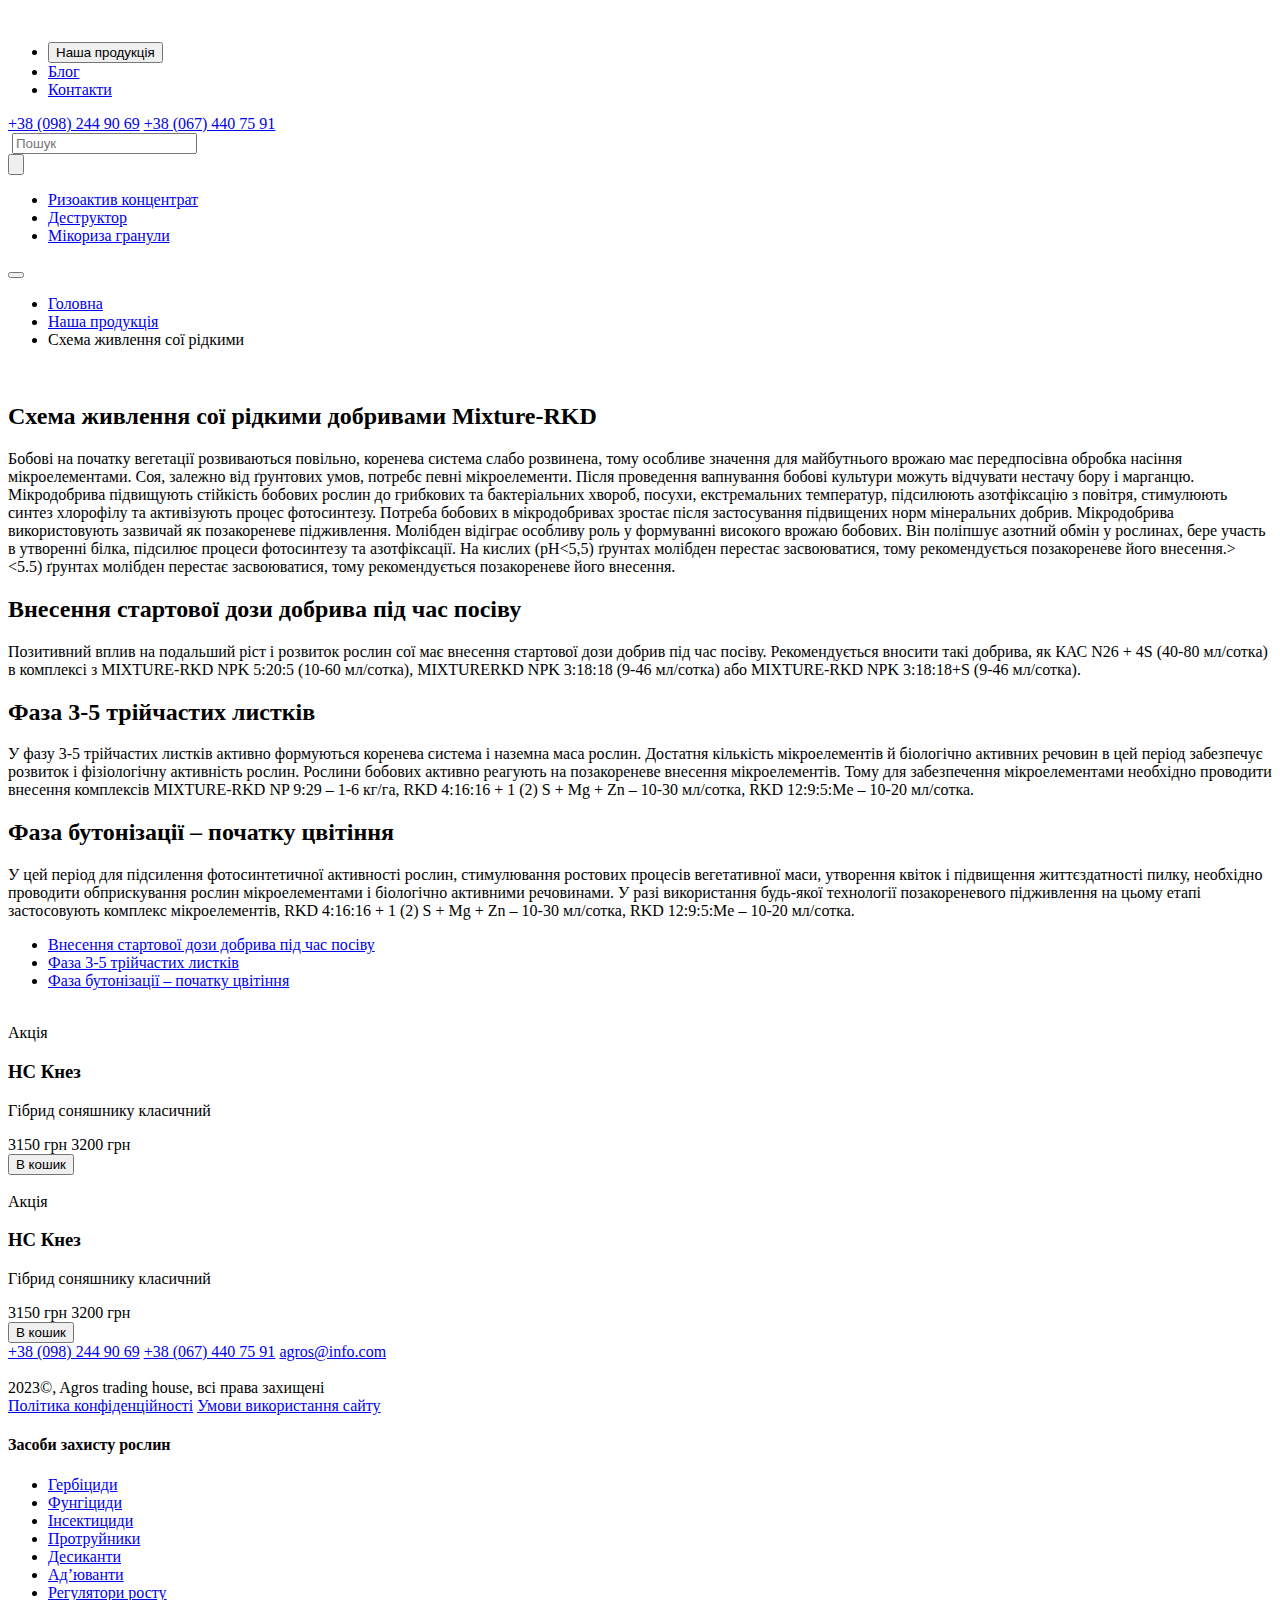
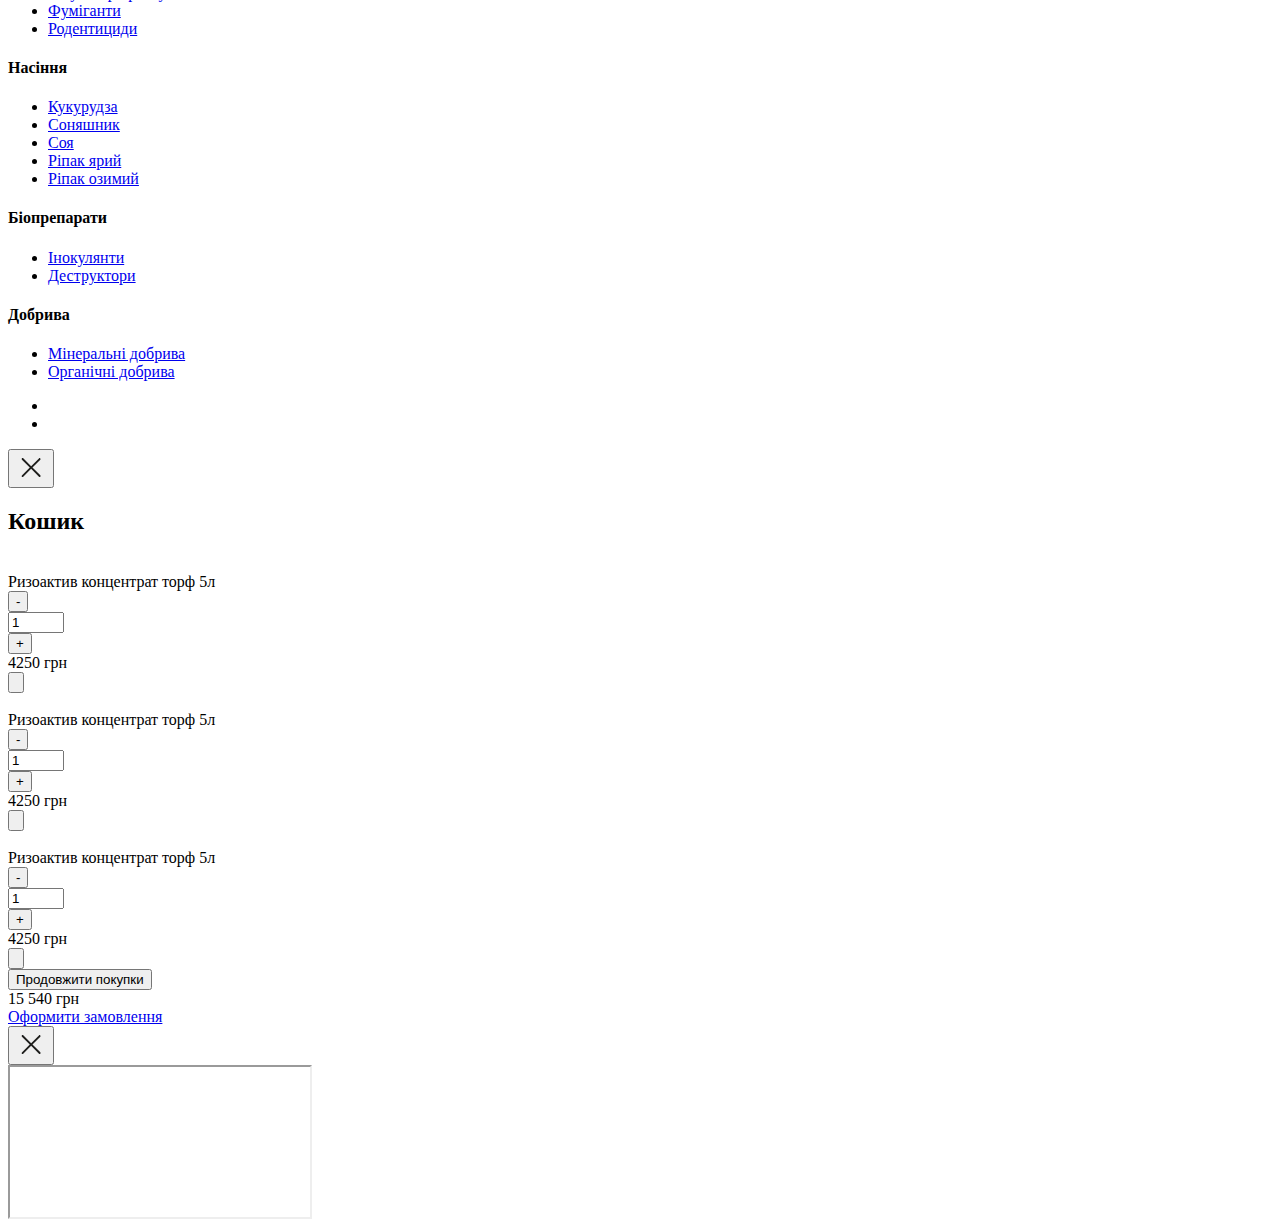
==== article.html @ 11945808 "Add files via upload" ====
<!DOCTYPE html>
<html lang="en">

<head>
	<title>HomePage</title>
	<meta charset="UTF-8">
	<meta name="format-detection" content="telephone=no">
	<!-- <style>body{opacity: 0;}</style> -->
	<link rel="stylesheet" href="css/style.min.css?_v=20231223222101">
	<link rel="shortcut icon" href="favicon.ico">
	<!-- <meta name="robots" content="noindex, nofollow"> -->
	<meta name="viewport" content="width=device-width, initial-scale=1.0">

	<link rel="preconnect" href="https://fonts.googleapis.com">
	<link rel="preconnect" href="https://fonts.gstatic.com" crossorigin>
	<link href="https://fonts.googleapis.com/css2?family=Inter:wght@400;600&display=swap&_v=20231223222101" rel="stylesheet">
</head>

<body>
	<div class="wrapper">
		<header class="header">
			<div class="header__container">
				<div class="header__row">
					<a href="/" class="header__logo">
						<img src="img/icons/logo.svg" alt="">
					</a>
					<div class="header__mobile">
						<nav class="header__nav nav">
							<ul class="nav__list">
								<li>
									<div class="nav__link dropdown">
										<button class="dropdown__title">Наша продукція</button>
									</div>
								</li>
								<li>
									<a href="#" class="nav__link">Блог</a>
								</li>
								<li>
									<a href="#" class="nav__link">Контакти</a>
								</li>
							</ul>
						</nav>
						<div class="header__actions">
							<div class="header__numbers">
								<a href="tel:+380982449069">+38 (098) 244 90 69</a>
								<a href="tel:+380674407591">+38 (067) 440 75 91</a>
							</div>
							<div class="header__search">
								<div class="header__search-top">
									<div class="header__search-wrapper search">
										<label for="header__search">
											<img class="search__icon" src="img/icons/search.svg" alt="">
										</label>
										<input id="header__search" type="text" class="search__input" placeholder="Пошук">
									</div>
									<button data-popup="#cart" class="header__cart">
										<img src="img/icons/cart.svg" alt="">
									</button>
								</div>
								<div class="header__search-bottom">
									<ul class="search__hints">
										<li><a href="#">Ризоактив концентрат</a></li>
										<li><a href="#">Деструктор</a></li>
										<li><a href="#">Мікориза гранули</a></li>
									</ul>
								</div>
							</div>
						</div>
					</div>
					<button class="icon-menu">
						<span></span>
					</button>
				</div>
			</div>
		</header>
		<main class="page">
			<article class="article">
				<div class="article__container">
					<nav aria-label="Breadcrumb" class="breadcrumb">
						<ul>
							<li><a href="#">Головна</a></li>
							<li><a href="#">Наша продукція</a></li>
							<li><span aria-current="page">Схема живлення сої рідкими</span></li>
						</ul>
					</nav>

					<div class="article__img">
						<picture><source srcset="img/photos/article.webp" type="image/webp"><img src="img/photos/article.png" alt=""></picture>
					</div>
					<div class="article__row">
						<div class="article__content">
							<h2>Схема живлення сої рідкими добривами Mixture-RKD</h2>
							<p>Бобові на початку вегетації розвиваються повільно, коренева система слабо розвинена, тому особливе значення для майбутнього врожаю має передпосівна обробка насіння мікроелементами. Соя, залежно від ґрунтових умов, потребє певні мікроелементи. Після проведення вапнування бобові культури можуть відчувати нестачу бору і марганцю. Мікродобрива підвищують стійкість бобових рослин до грибкових та бактеріальних хвороб, посухи, екстремальних температур, підсилюють азотфіксацію з повітря, стимулюють синтез хлорофілу та активізують процес фотосинтезу. Потреба бобових в мікродобривах зростає після застосування підвищених норм мінеральних добрив. Мікродобрива використовують зазвичай як позакореневе підживлення. Молібден відіграє особливу роль у формуванні високого врожаю бобових. Він поліпшує азотний обмін у рослинах, бере участь в утворенні білка, підсилює процеси фотосинтезу та азотфіксації. На кислих (рН<5,5) ґрунтах молібден перестає засвоюватися, тому рекомендується позакореневе його внесення.>
									<5.5) ґрунтах молібден перестає засвоюватися, тому рекомендується позакореневе його внесення.</p>
										<h2>Внесення стартової дози добрива під час посіву</h2>
										<p>Позитивний вплив на подальший ріст і розвиток рослин сої має внесення стартової дози добрив під час посіву. Рекомендується вносити такі добрива, як КАС N26 + 4S (40-80 мл/сотка) в комплексі з MIXTURE-RKD NPK 5:20:5 (10-60 мл/сотка), MIXTURERKD NPK 3:18:18 (9-46 мл/сотка) або MIXTURE-RKD NPK 3:18:18+S (9-46 мл/сотка).</p>
										<h2>Фаза 3-5 трійчастих листків</h2>
										<p>У фазу 3-5 трійчастих листків активно формуються коренева система і наземна маса рослин. Достатня кількість мікроелементів й біологічно активних речовин в цей період забезпечує розвиток і фізіологічну активність рослин. Рослини бобових активно реагують на позакореневе внесення мікроелементів. Тому для забезпечення мікроелементами необхідно проводити внесення комплексів MIXTURE-RKD NP 9:29 – 1-6 кг/га, RKD 4:16:16 + 1 (2) S + Mg + Zn – 10-30 мл/сотка, RKD 12:9:5:Мe – 10-20 мл/сотка.</p>
										<h2>Фаза бутонізації – початку цвітіння</h2>
										<p>У цей період для підсилення фотосинтетичної активності рослин, стимулювання ростових процесів вегетативної маси, утворення квіток і підвищення життєздатності пилку, необхідно проводити обприскування рослин мікроелементами і біологічно активними речовинами. У разі використання будь-якої технології позакореневого підживлення на цьому етапі застосовують комплекс мікроелементів, RKD 4:16:16 + 1 (2) S + Mg + Zn – 10-30 мл/сотка, RKD 12:9:5:Мe – 10-20 мл/сотка.</p>
										<ul>
											<li>
												<a href="#">Внесення стартової дози добрива під час посіву</a>
											</li>
											<li>
												<a href="#">Фаза 3-5 трійчастих листків</a>
											</li>
											<li>
												<a href="#">Фаза бутонізації – початку цвітіння</a>
											</li>
										</ul>
						</div>
						<div class="article__products">
							<div class="product__item">
								<div class="product__item-top">
									<div class="product__item-img">
										<picture><source srcset="img/products/product5.webp" type="image/webp"><img src="img/products/product5.png" alt=""></picture>
									</div>
									<div class="product__item-tags">
										<div class="product__item-tag sale">Акція</div>
									</div>
								</div>
								<div class="product__item-info">
									<h3 class="product__item-name">НС Кнез</h3>
									<div class="product__item-subtitle">
										<p>Гібрид соняшнику класичний</p>
									</div>
								</div>
								<div class="product__item-bottom">
									<div class="product__item-price">
										<span class="old">3150 грн</span>
										<span class="current">3200 грн</span>
									</div>
									<div class="product__item-btn">
										<button class="button green">В кошик</button>
									</div>
								</div>
							</div>
							<div class="product__item">
								<div class="product__item-top">
									<div class="product__item-img">
										<picture><source srcset="img/products/product5.webp" type="image/webp"><img src="img/products/product5.png" alt=""></picture>
									</div>
									<div class="product__item-tags">
										<div class="product__item-tag sale">Акція</div>
									</div>
								</div>
								<div class="product__item-info">
									<h3 class="product__item-name">НС Кнез</h3>
									<div class="product__item-subtitle">
										<p>Гібрид соняшнику класичний</p>
									</div>
								</div>
								<div class="product__item-bottom">
									<div class="product__item-price">
										<span class="old">3150 грн</span>
										<span class="current">3200 грн</span>
									</div>
									<div class="product__item-btn">
										<button class="button green">В кошик</button>
									</div>
								</div>
							</div>
						</div>
					</div>
				</div>
			</article>
		</main>
		<footer class="footer">
			<div class="footer__container">
				<div class="footer__inner">
					<div class="footer__top">
						<a href="tel:+380982449069">+38 (098) 244 90 69</a>
						<a href="tel:+380674407591">+38 (067) 440 75 91</a>
						<a href="mailto:agros@info.com">agros@info.com</a>
					</div>
					<div class="footer__bottom">
						<div class="footer__info">
							<img class="footer__logo" src="img/icons/logo-white.svg" alt="">
							<div class="subtitle footer__copy">2023©, Agros trading house, всі права захищені</div>
							<div class="footer__info-list">
								<a href="#" class="footer__info-link underline-link">Політика конфіденційності</a>
								<a href="#" class="footer__info-link underline-link">Умови використання сайту</a>
							</div>
						</div>
						<div class="footer__links">
							<h4 class="footer__links-title">Засоби захисту рослин</h4>
							<ul class="footer__links-list">
								<li class="footer__links-link">
									<a href="#">Гербіциди</a>
								</li>
								<li class="footer__links-link">
									<a href="#">Фунгіциди</a>
								</li>
								<li class="footer__links-link">
									<a href="#">Інсектициди</a>
								</li>
								<li class="footer__links-link">
									<a href="#">Протруйники</a>
								</li>
								<li class="footer__links-link">
									<a href="#">Десиканти</a>
								</li>
								<li class="footer__links-link">
									<a href="#">Адʼюванти</a>
								</li>
								<li class="footer__links-link">
									<a href="#">Регулятори росту</a>
								</li>
								<li class="footer__links-link">
									<a href="#">Фуміганти</a>
								</li>
								<li class="footer__links-link">
									<a href="#">Родентициди</a>
								</li>
							</ul>
						</div>
						<div class="footer__links">
							<h4 class="footer__links-title">Насіння</h4>
							<ul class="footer__links-list">
								<li class="footer__links-link">
									<a href="#">Кукурудза</a>
								</li>
								<li class="footer__links-link">
									<a href="#">Соняшник</a>
								</li>
								<li class="footer__links-link">
									<a href="#">Соя</a>
								</li>
								<li class="footer__links-link">
									<a href="#">Ріпак ярий</a>
								</li>
								<li class="footer__links-link">
									<a href="#">Ріпак озимий</a>
								</li>
							</ul>
						</div>
						<div class="footer__links">
							<h4 class="footer__links-title">Біопрепарати</h4>
							<ul class="footer__links-list">
								<li class="footer__links-link">
									<a href="#">Інокулянти</a>
								</li>
								<li class="footer__links-link">
									<a href="#">Деструктори</a>
								</li>
							</ul>
						</div>
						<div class="footer__links">
							<h4 class="footer__links-title">Добрива</h4>
							<ul class="footer__links-list">
								<li class="footer__links-link">
									<a href="#">Мінеральні добрива</a>
								</li>
								<li class="footer__links-link">
									<a href="#">Органічні добрива</a>
								</li>
							</ul>
						</div>
						<div class="footer__links">
							<ul class="footer__links-list">
								<li class="footer__links-link">
									<a href="footer__links-title"></a>
								</li>
								<li class="footer__links-link">
									<a href="footer__links-title"></a>
								</li>
							</ul>
						</div>
					</div>
				</div>
			</div>
		</footer>
		<div id="cart" aria-hidden="true" class="popup popup__cart-wrapper">
			<div class="popup__wrapper">
				<div class="popup__content">
					<button data-close type="button" class="popup__close">
						<svg xmlns="http://www.w3.org/2000/svg" width="30" height="30" viewBox="0 0 30 30" fill="none">
							<path d="M16.4853 15.5135L24.294 7.73875C24.6684 7.36776 24.6684 6.76714 24.294 6.3971C23.9206 6.0261 23.314 6.0261 22.9406 6.3971L15.1386 14.1652L7.26446 6.28134C6.89104 5.90655 6.28446 5.90655 5.91104 6.28134C5.53762 6.65708 5.53762 7.26528 5.91104 7.64007L13.7794 15.5183L5.88261 23.3803C5.50918 23.7513 5.50918 24.352 5.88261 24.722C6.25603 25.093 6.8626 25.093 7.23603 24.722L15.1262 16.8666L22.9691 24.7192C23.3425 25.0939 23.949 25.0939 24.3225 24.7192C24.6959 24.3434 24.6959 23.7352 24.3225 23.3604L16.4853 15.5135Z" fill="#1D1D1B" />
						</svg>
					</button>

					<div class="popup__cart">
						<h2>Кошик</h2>

						<div class="popup__cart-items">
							<div class="product_mini-item">
								<div class="product_mini-img">
									<picture><source srcset="img/products/product_cart.webp" type="image/webp"><img src="img/products/product_cart.png" alt=""></picture>
								</div>
								<div class="product_mini-name">Ризоактив концентрат торф 5л</div>
								<div class="product_mini-quantity">
									<div class="quantity" data-quantity>
										<button class="quantity-button" data-quantity-minus>-</button>
										<div class="quantity-button">
											<input data-quantity-value type="number" value="1" min="1" max="10">
										</div>
										<button class="quantity-button" data-quantity-plus>+</button>
									</div>
								</div>
								<div class="product_mini-price price">4250 грн</div>
								<button class="product_mini-delete">
									<img src="img/icons/trash.svg" alt="">
								</button>
							</div>
							<div class="product_mini-item">
								<div class="product_mini-img">
									<picture><source srcset="img/products/product_cart.webp" type="image/webp"><img src="img/products/product_cart.png" alt=""></picture>
								</div>
								<div class="product_mini-name">Ризоактив концентрат торф 5л</div>
								<div class="product_mini-quantity">
									<div class="quantity" data-quantity>
										<button class="quantity-button" data-quantity-minus>-</button>
										<div class="quantity-button">
											<input data-quantity-value type="number" value="1" min="1" max="10">
										</div>
										<button class="quantity-button" data-quantity-plus>+</button>
									</div>
								</div>
								<div class="product_mini-price price">4250 грн</div>
								<button class="product_mini-delete">
									<img src="img/icons/trash.svg" alt="">
								</button>
							</div>
							<div class="product_mini-item">
								<div class="product_mini-img">
									<picture><source srcset="img/products/product_cart.webp" type="image/webp"><img src="img/products/product_cart.png" alt=""></picture>
								</div>
								<div class="product_mini-name">Ризоактив концентрат торф 5л</div>
								<div class="product_mini-quantity">
									<div class="quantity" data-quantity>
										<button class="quantity-button" data-quantity-minus>-</button>
										<div class="quantity-button">
											<input data-quantity-value type="number" value="1" min="1" max="10">
										</div>
										<button class="quantity-button" data-quantity-plus>+</button>
									</div>
								</div>
								<div class="product_mini-price price">4250 грн</div>
								<button class="product_mini-delete">
									<img src="img/icons/trash.svg" alt="">
								</button>
							</div>
						</div>

						<div class="popup__cart-bottom">
							<button data-close class="popup__cart-continue button grey">Продовжити покупки</button>

							<div class="popup__cart-buy">
								<div class="popup__cart-price price">15 540 грн</div>
								<a href="#" class="button-filled green">Оформити замовлення</a>
							</div>
						</div>
					</div>
				</div>
			</div>
		</div>
		<div id="address" aria-hidden="true" class="popup popup__address-wrapper">
			<div class="popup__wrapper">
				<div class="popup__content">
					<button data-close type="button" class="popup__close">
						<svg xmlns="http://www.w3.org/2000/svg" width="30" height="30" viewBox="0 0 30 30" fill="none">
							<path d="M16.4853 15.5135L24.294 7.73875C24.6684 7.36776 24.6684 6.76714 24.294 6.3971C23.9206 6.0261 23.314 6.0261 22.9406 6.3971L15.1386 14.1652L7.26446 6.28134C6.89104 5.90655 6.28446 5.90655 5.91104 6.28134C5.53762 6.65708 5.53762 7.26528 5.91104 7.64007L13.7794 15.5183L5.88261 23.3803C5.50918 23.7513 5.50918 24.352 5.88261 24.722C6.25603 25.093 6.8626 25.093 7.23603 24.722L15.1262 16.8666L22.9691 24.7192C23.3425 25.0939 23.949 25.0939 24.3225 24.7192C24.6959 24.3434 24.6959 23.7352 24.3225 23.3604L16.4853 15.5135Z" fill="#1D1D1B" />
						</svg>
					</button>

					<div class="popup__address">
						<iframe src="https://www.google.com/maps/embed?pb=!1m18!1m12!1m3!1d534.0086481232969!2d30.40001180104288!3d50.45623240581881!2m3!1f0!2f0!3f0!3m2!1i1024!2i768!4f13.1!3m3!1m2!1s0x40d4cc5dbf71e54f%3A0xd4157694fd90a006!2z0YPQuy4g0KHRgtGA0YvQudGB0LrQsNGPLCA1LCDQmtC40LXQsiwg0KPQutGA0LDQuNC90LAsIDAyMDAw!5e0!3m2!1sru!2suk!4v1703005986501!5m2!1sru!2suk" allowfullscreen="" loading="lazy" referrerpolicy="no-referrer-when-downgrade"></iframe>
					</div>
				</div>
			</div>
		</div>
	</div>
	<script src="js/app.min.js?_v=20231223222101"></script>
</body>

</html>
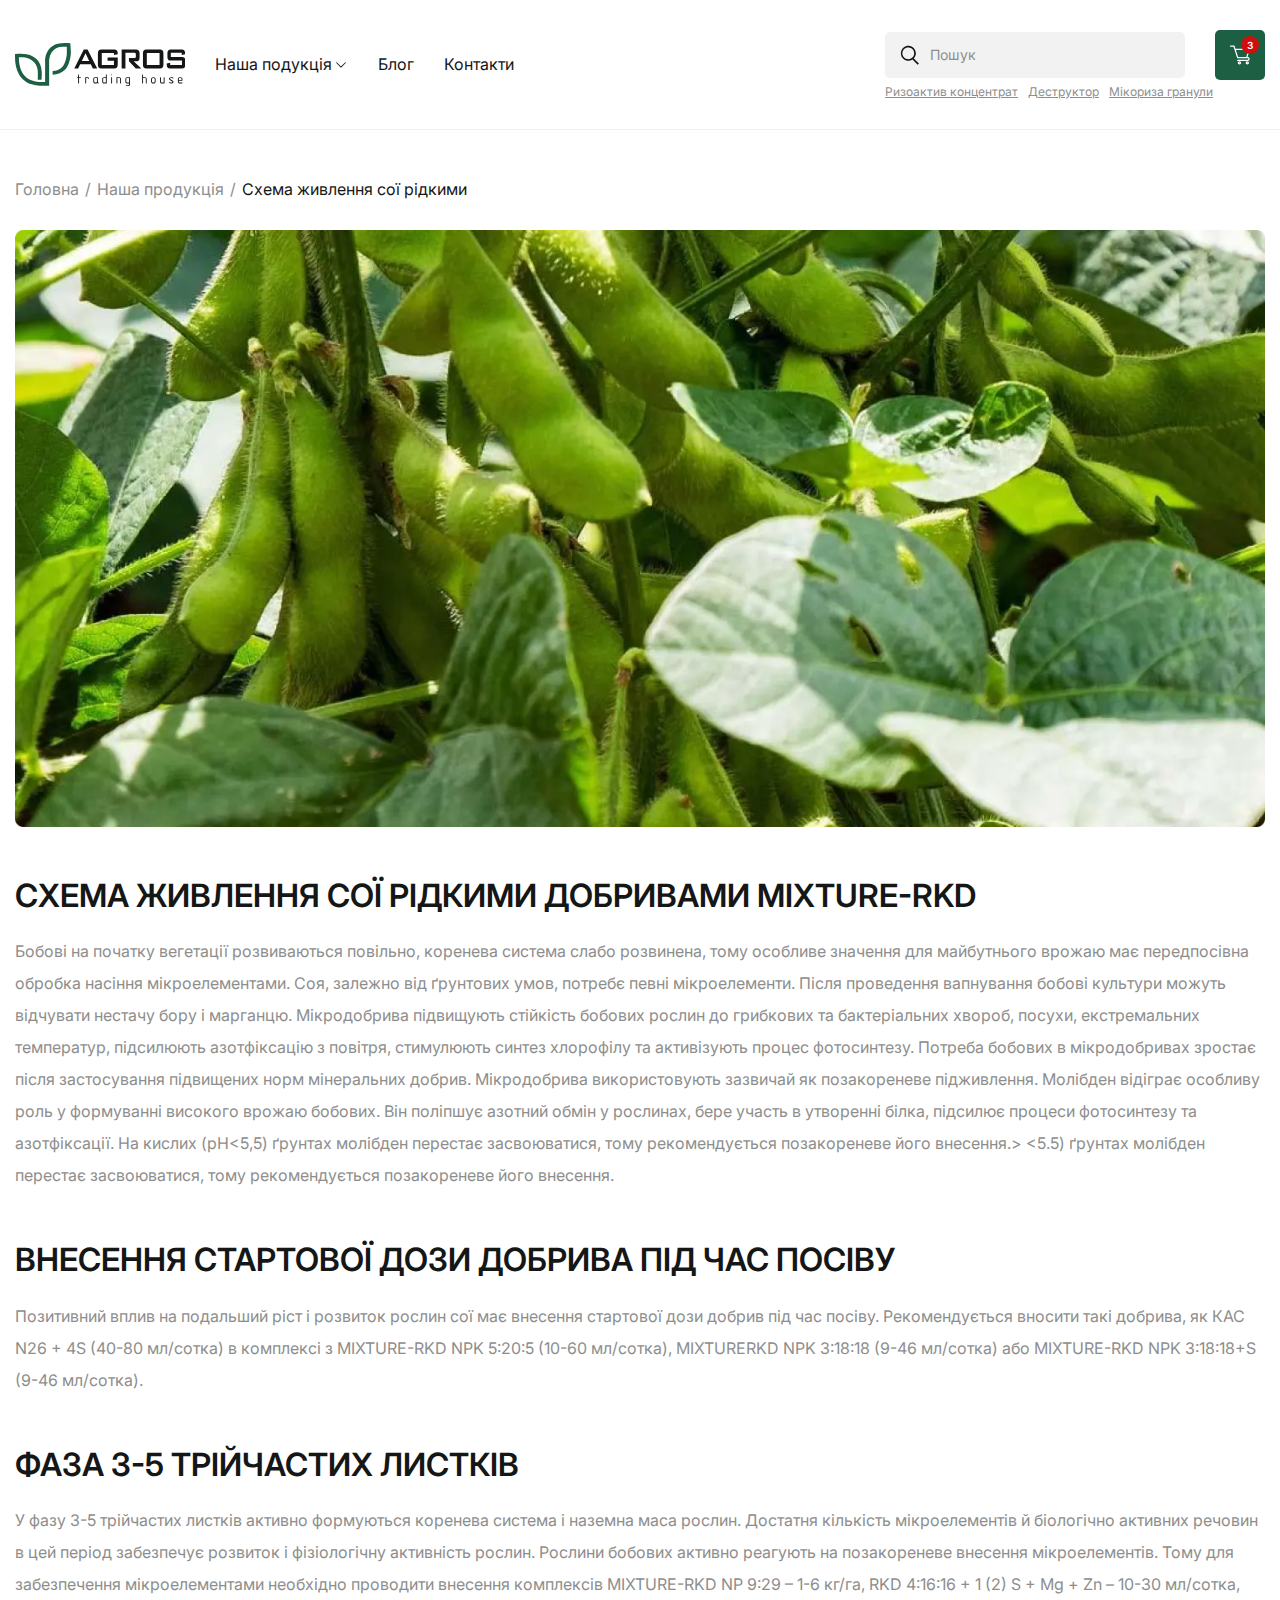
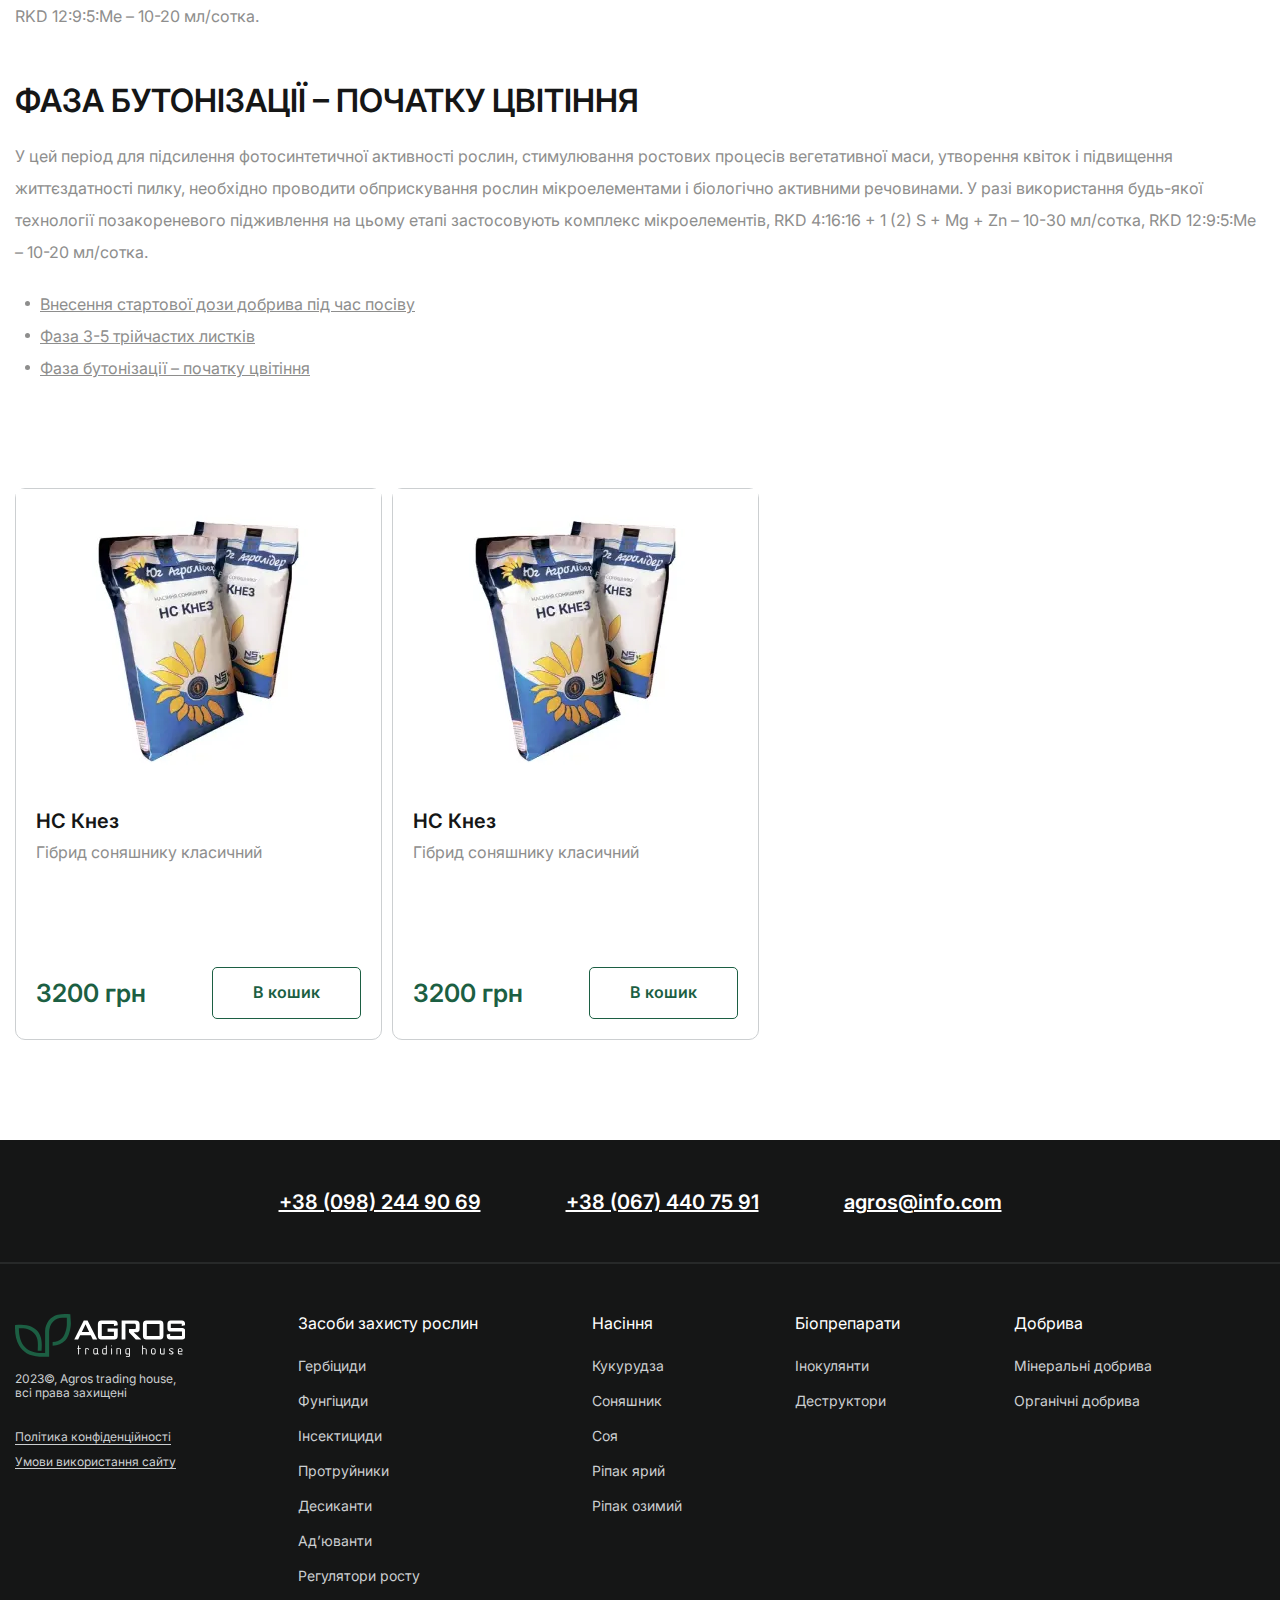
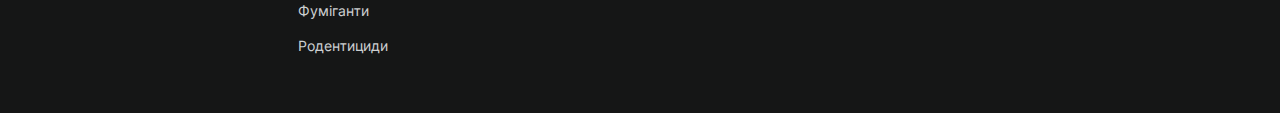
==== commit 45464138: "2" ====
--- a/article.html
+++ b/article.html
@@ -6,14 +6,14 @@
 	<meta charset="UTF-8">
 	<meta name="format-detection" content="telephone=no">
 	<!-- <style>body{opacity: 0;}</style> -->
-	<link rel="stylesheet" href="css/style.min.css?_v=20231223222101">
+	<link rel="stylesheet" href="css/style.min.css?_v=20231226232400">
 	<link rel="shortcut icon" href="favicon.ico">
 	<!-- <meta name="robots" content="noindex, nofollow"> -->
 	<meta name="viewport" content="width=device-width, initial-scale=1.0">
 
 	<link rel="preconnect" href="https://fonts.googleapis.com">
 	<link rel="preconnect" href="https://fonts.gstatic.com" crossorigin>
-	<link href="https://fonts.googleapis.com/css2?family=Inter:wght@400;600&display=swap&_v=20231223222101" rel="stylesheet">
+	<link href="https://fonts.googleapis.com/css2?family=Inter:wght@400;600&display=swap&_v=20231226232400" rel="stylesheet">
 </head>
 
 <body>
@@ -29,7 +29,273 @@
 							<ul class="nav__list">
 								<li>
 									<div class="nav__link dropdown">
-										<button class="dropdown__title">Наша продукція</button>
+										<button class="dropdown__title">Наша подукція</button>
+										<div class="dropdown__content-wrapper">
+											<div class="dropdown__content">
+												<div class="nav__catalog-columns">
+													<div class="nav__catalog-column">
+														<div class="nav__catalog-wrapper">
+															<div class="nav__catalog-title">
+																<svg xmlns="http://www.w3.org/2000/svg" width="22" height="22" viewBox="0 0 22 22" fill="none">
+																	<path d="M18.2188 3.86719H17.4453V2.66406H17.5312C17.5996 2.66406 17.6652 2.6369 17.7136 2.58855C17.7619 2.5402 17.7891 2.47463 17.7891 2.40625V1.03125C17.7889 0.780593 17.6892 0.540255 17.512 0.363014C17.3347 0.185773 17.0944 0.0861196 16.8438 0.0859375H14.0938C13.8431 0.0861196 13.6028 0.185773 13.4255 0.363014C13.2483 0.540255 13.1486 0.780593 13.1484 1.03125V2.40625C13.1484 2.47463 13.1756 2.5402 13.2239 2.58855C13.2723 2.6369 13.3379 2.66406 13.4062 2.66406H13.4922V3.86719H11.7968L10.7779 1.82978C10.6717 1.61503 10.5073 1.4344 10.3035 1.30843C10.0997 1.18246 9.8646 1.1162 9.625 1.11719H3.78125C3.43951 1.11764 3.1119 1.2536 2.87025 1.49525C2.6286 1.73689 2.49264 2.06451 2.49219 2.40625V20.625C2.49264 20.9667 2.6286 21.2944 2.87025 21.536C3.1119 21.7777 3.43951 21.9136 3.78125 21.9141H18.2188C18.5605 21.9136 18.8881 21.7777 19.1298 21.536C19.3714 21.2944 19.5074 20.9667 19.5078 20.625V5.15625C19.5074 4.81451 19.3714 4.4869 19.1298 4.24525C18.8881 4.0036 18.5605 3.86764 18.2188 3.86719ZM16.4141 0.601562H16.8438C16.9577 0.601744 17.0668 0.647073 17.1474 0.727616C17.2279 0.808159 17.2733 0.917346 17.2734 1.03125V2.14844H16.4141V0.601562ZM15.0391 0.601562H15.8984V2.14844H15.0391V0.601562ZM13.6641 1.03125C13.6642 0.917346 13.7096 0.808159 13.7901 0.727616C13.8707 0.647073 13.9798 0.601744 14.0938 0.601562H14.5234V2.14844H13.6641V1.03125ZM18.9922 20.625C18.9919 20.83 18.9103 21.0266 18.7654 21.1716C18.6204 21.3166 18.4238 21.3982 18.2188 21.3984H3.78125C3.57621 21.3982 3.37964 21.3166 3.23465 21.1716C3.08966 21.0266 3.00809 20.83 3.00781 20.625V2.40625C3.00809 2.20121 3.08966 2.00464 3.23465 1.85965C3.37964 1.71466 3.57621 1.63309 3.78125 1.63281H9.625C9.76867 1.63238 9.9096 1.67217 10.0318 1.74769C10.1541 1.8232 10.2527 1.93142 10.3166 2.06009L11.4067 4.24016C11.428 4.28301 11.4608 4.31907 11.5015 4.34428C11.5422 4.36948 11.5891 4.38283 11.637 4.38281H13.75C13.8184 4.38281 13.884 4.35565 13.9323 4.3073C13.9806 4.25895 14.0078 4.19338 14.0078 4.125V2.66406H16.9297V4.125C16.9297 4.19338 16.9569 4.25895 17.0052 4.3073C17.0535 4.35565 17.1191 4.38281 17.1875 4.38281H18.2188C18.4238 4.38309 18.6204 4.46466 18.7654 4.60965C18.9103 4.75464 18.9919 4.95121 18.9922 5.15625V20.625Z" fill="#1C5F43" />
+																	<path d="M18.0566 6.3696C18.1022 6.32073 18.1269 6.25609 18.1258 6.1893C18.1246 6.12251 18.0975 6.05878 18.0503 6.01155C18.0031 5.96431 17.9393 5.93725 17.8725 5.93608C17.8058 5.9349 17.7411 5.95969 17.6922 6.00523L16.7363 6.96085H5.26258L4.30662 6.00523C4.25774 5.95969 4.1931 5.9349 4.12631 5.93608C4.05952 5.93725 3.99579 5.96431 3.94856 6.01155C3.90132 6.05878 3.87427 6.12251 3.87309 6.1893C3.87191 6.25609 3.8967 6.32073 3.94224 6.3696L4.89787 7.32557V18.4555L3.94224 19.4115C3.8967 19.4604 3.87191 19.525 3.87309 19.5918C3.87427 19.6586 3.90132 19.7223 3.94856 19.7695C3.99579 19.8168 4.05952 19.8438 4.12631 19.845C4.1931 19.8462 4.25774 19.8214 4.30662 19.7759L5.26258 18.8202H16.7363L17.6922 19.7759C17.7411 19.8214 17.8058 19.8462 17.8725 19.845C17.9393 19.8438 18.0031 19.8168 18.0503 19.7695C18.0975 19.7223 18.1246 19.6586 18.1258 19.5918C18.1269 19.525 18.1022 19.4604 18.0566 19.4115L17.101 18.4555V7.32557L18.0566 6.3696ZM16.5854 18.3046H5.41349V7.47648H16.5854V18.3046Z" fill="#1C5F43" />
+																	<path d="M15.4688 15.2109H6.53125C6.38886 15.2109 6.27344 15.3264 6.27344 15.4688C6.27344 15.6111 6.38886 15.7266 6.53125 15.7266H15.4688C15.6111 15.7266 15.7266 15.6111 15.7266 15.4688C15.7266 15.3264 15.6111 15.2109 15.4688 15.2109Z" fill="#1C5F43" />
+																	<path d="M15.4688 16.5859H6.53125C6.38886 16.5859 6.27344 16.7014 6.27344 16.8438C6.27344 16.9861 6.38886 17.1016 6.53125 17.1016H15.4688C15.6111 17.1016 15.7266 16.9861 15.7266 16.8438C15.7266 16.7014 15.6111 16.5859 15.4688 16.5859Z" fill="#1C5F43" />
+																	<path d="M10.715 4.00984L9.85566 2.29109C9.83429 2.24821 9.80138 2.21214 9.76063 2.18693C9.71988 2.16173 9.67291 2.1484 9.625 2.14844H3.78125C3.71287 2.14844 3.6473 2.1756 3.59895 2.22395C3.5506 2.2723 3.52344 2.33787 3.52344 2.40625V4.125C3.52344 4.19338 3.5506 4.25895 3.59895 4.3073C3.6473 4.35565 3.71287 4.38281 3.78125 4.38281H10.4844C10.5283 4.38281 10.5715 4.37158 10.6099 4.3502C10.6483 4.32881 10.6805 4.29797 10.7036 4.2606C10.7267 4.22324 10.7399 4.18059 10.7419 4.1367C10.7439 4.09282 10.7347 4.04915 10.715 4.00984ZM4.03906 3.86719V2.66406H9.4655L10.0671 3.86719H4.03906Z" fill="#1C5F43" />
+																	<path d="M6.07212 9.43565C6.34567 9.56366 6.58671 9.7519 6.77721 9.98627C6.9677 10.2206 7.10271 10.4951 7.17212 10.789C7.27522 11.1626 7.46481 11.5067 7.72556 11.7934C7.93051 11.9946 8.17391 12.1525 8.44121 12.2576C8.70852 12.3626 8.99426 12.4128 9.28137 12.405C9.60483 12.4028 9.92614 12.3522 10.2346 12.2547C10.5629 12.6412 10.7427 13.132 10.7416 13.639V14.0938C10.7416 14.1622 10.7688 14.2278 10.8171 14.2761C10.8655 14.3245 10.9311 14.3516 10.9994 14.3516C11.0678 14.3516 11.1334 14.3245 11.1817 14.2761C11.2301 14.2278 11.2572 14.1622 11.2572 14.0938V13.639C11.2562 13.132 11.436 12.6412 11.7643 12.2547C12.0732 12.3523 12.395 12.4029 12.7189 12.405C13.0063 12.4131 13.2925 12.3631 13.5602 12.258C13.8278 12.1529 14.0716 11.9949 14.2767 11.7934C14.5375 11.5067 14.7271 11.1626 14.8302 10.789C14.8996 10.4951 15.0346 10.2206 15.2251 9.98627C15.4156 9.7519 15.6566 9.56366 15.9302 9.43565C15.971 9.41556 16.0057 9.38506 16.0309 9.34722C16.0561 9.30938 16.0708 9.26556 16.0736 9.22019C16.0764 9.17482 16.0672 9.12952 16.0468 9.08888C16.0264 9.04824 15.9957 9.0137 15.9577 8.98877C15.1836 8.47315 13.4005 7.81521 12.195 9.02108C11.2978 9.91793 11.3782 11.4476 11.4212 11.877C11.2524 12.0638 11.1106 12.2735 11.0001 12.4998C10.8901 12.2742 10.7491 12.0652 10.5811 11.8787C10.6241 11.4493 10.7045 9.9193 9.80731 9.0228C8.60212 7.81693 6.81875 8.4728 6.04462 8.99049C6.00703 9.01552 5.97667 9.04998 5.95659 9.09044C5.9365 9.13089 5.92739 9.17591 5.93018 9.22099C5.93296 9.26607 5.94754 9.30962 5.97245 9.34729C5.99736 9.38497 6.03173 9.41543 6.07212 9.43565ZM12.5573 9.38718C13.4511 8.49343 14.6855 8.9128 15.2973 9.21152C14.8276 9.55677 14.4908 10.053 14.3434 10.6171C14.264 10.9174 14.1163 11.1953 13.9117 11.4291C13.6786 11.634 13.3982 11.7778 13.0957 11.8475C12.7932 11.9172 12.4782 11.9107 12.1788 11.8285L13.5882 10.4191C13.6135 10.3955 13.6339 10.367 13.648 10.3354C13.662 10.3038 13.6696 10.2697 13.6702 10.235C13.6708 10.2004 13.6645 10.166 13.6515 10.1339C13.6385 10.1018 13.6192 10.0727 13.5948 10.0482C13.5703 10.0237 13.5411 10.0044 13.509 9.99145C13.4769 9.97848 13.4425 9.97211 13.4079 9.97272C13.3733 9.97333 13.3392 9.98091 13.3075 9.995C13.2759 10.0091 13.2474 10.0294 13.2238 10.0547L11.9135 11.3644C11.9155 10.7983 12.0162 9.92824 12.5573 9.38718ZM9.44294 9.38718C9.98194 9.92618 10.083 10.7966 10.0861 11.3637L8.77606 10.0541C8.75246 10.0287 8.724 10.0084 8.69237 9.99431C8.66075 9.98022 8.62661 9.97265 8.59199 9.97204C8.55737 9.97143 8.52299 9.97779 8.49089 9.99076C8.45879 10.0037 8.42962 10.023 8.40514 10.0475C8.38066 10.072 8.36136 10.1012 8.34839 10.1333C8.33543 10.1654 8.32906 10.1997 8.32967 10.2344C8.33028 10.269 8.33786 10.3031 8.35195 10.3347C8.36604 10.3664 8.38636 10.3948 8.41169 10.4184L9.82278 11.8278C9.52322 11.9106 9.20773 11.9174 8.9049 11.8474C8.60207 11.7775 8.32148 11.6331 8.08856 11.4273C7.88397 11.1936 7.7362 10.9157 7.65681 10.6154C7.50945 10.0528 7.17375 9.55769 6.70566 9.21255C7.31994 8.91933 8.5595 8.50374 9.44294 9.38718Z" fill="#1C5F43" />
+																</svg>
+																Засоби захисту рослин
+															</div>
+															<ul class="nav__catalog">
+																<li class="nav__catalog-link">Гербіциди</li>
+																<li class="nav__catalog-link">Фунгіциди</li>
+																<li class="nav__catalog-link">Інсектициди</li>
+																<li class="nav__catalog-link">Протруйники</li>
+																<li class="nav__catalog-link">Десиканти</li>
+																<li class="nav__catalog-link">Адʼюванти</li>
+																<li class="nav__catalog-link">Регулятори росту</li>
+																<li class="nav__catalog-link">Фуміганти</li>
+																<li class="nav__catalog-link">Родентициди</li>
+															</ul>
+														</div>
+													</div>
+													<div class="nav__catalog-column">
+														<div class="nav__catalog-wrapper">
+															<div class="nav__catalog-title">
+																<svg xmlns="http://www.w3.org/2000/svg" width="22" height="22" viewBox="0 0 22 22" fill="none">
+																	<g clip-path="url(#clip0_282_369)">
+																		<path d="M19.7992 6.77884C19.9708 6.64258 20.0958 6.45635 20.1568 6.24593C20.2179 6.03551 20.212 5.81132 20.14 5.60439C20.068 5.39746 19.9334 5.21803 19.7549 5.09095C19.5765 4.96387 19.3629 4.89543 19.1438 4.89509H19.0201C18.9742 4.61692 18.8588 4.35486 18.6845 4.13323C18.5103 3.91161 18.2828 3.73761 18.0233 3.62741C17.7638 3.51721 17.4807 3.47438 17.2002 3.5029C16.9197 3.53141 16.651 3.63034 16.419 3.79051C16.2729 3.61382 16.0922 3.46882 15.8881 3.3644C15.684 3.25997 15.4607 3.19832 15.2319 3.18322C15.1988 3.05765 15.141 2.93997 15.0618 2.83709C14.9825 2.73421 14.8835 2.64822 14.7706 2.58416C14.6576 2.5201 14.533 2.47928 14.404 2.46409C14.2751 2.4489 14.1444 2.45966 14.0196 2.49572C13.8866 2.30198 13.7141 2.13855 13.5135 2.01612C13.3128 1.89369 13.0886 1.81503 12.8555 1.7853C12.875 1.55679 12.8465 1.32674 12.7718 1.10988C12.6972 0.893035 12.578 0.694183 12.422 0.526088C12.266 0.357993 12.0766 0.224368 11.8659 0.133785C11.6552 0.0432032 11.4279 -0.00233514 11.1986 9.21734e-05C10.8709 -0.000502178 10.5502 0.0948909 10.2761 0.274492C10.0021 0.454093 9.78657 0.710036 9.6563 1.01072C9.42358 0.913665 9.1719 0.870553 8.92014 0.884614C8.66837 0.898674 8.42306 0.969543 8.20259 1.09191C7.98211 1.21427 7.7922 1.38495 7.64708 1.59116C7.50196 1.79737 7.4054 2.03375 7.36464 2.28259C7.00659 2.27951 6.65711 2.39202 6.3681 2.60341C6.0791 2.81479 5.866 3.11377 5.76047 3.45593C4.56193 3.37572 3.62922 4.04718 3.37256 4.88822H2.85464C2.63384 4.88672 2.41813 4.95444 2.23781 5.08186C2.05748 5.20928 1.92162 5.39 1.84929 5.59862C1.77697 5.80724 1.77183 6.03327 1.8346 6.24496C1.89736 6.45665 2.02488 6.64336 2.19922 6.77884C2.02765 6.9151 1.90269 7.10134 1.84164 7.31175C1.78059 7.52217 1.78647 7.74637 1.85847 7.9533C1.93046 8.16023 2.06502 8.33965 2.24349 8.46673C2.42197 8.59381 2.63554 8.66226 2.85464 8.66259H3.01276C2.23163 11.6948 2.10275 14.8582 2.63464 17.9438L2.79506 18.8743C2.81233 18.9839 2.80022 19.0962 2.75997 19.1997C2.71971 19.3031 2.65274 19.3941 2.56589 19.4632C1.86235 20.0522 1.5186 21.0995 2.10756 21.6907C2.69651 22.282 3.73464 21.9428 4.32589 21.2461C4.39114 21.1646 4.47689 21.102 4.57434 21.0645C4.67179 21.0271 4.77744 21.0162 4.88047 21.033C8.93005 21.7457 13.073 21.7457 17.1226 21.033C17.2253 21.0161 17.3306 21.027 17.4277 21.0645C17.5248 21.1019 17.6101 21.1646 17.6748 21.2461C18.2409 21.9084 19.279 22.298 19.8955 21.6907C20.5119 21.0834 20.1384 20.0476 19.4371 19.4632C19.3503 19.3941 19.2833 19.3031 19.2431 19.1997C19.2028 19.0962 19.1907 18.9839 19.208 18.8743L19.3684 17.9438C19.9003 14.8582 19.7714 11.6948 18.9903 8.66259H19.1484C19.3671 8.66131 19.58 8.59219 19.7578 8.46476C19.9355 8.33732 20.0693 8.15787 20.1408 7.95115C20.2122 7.74443 20.2177 7.52064 20.1565 7.31066C20.0953 7.10068 19.9705 6.91486 19.7992 6.77884ZM5.55422 3.91426C5.90026 3.91426 5.95297 3.98988 6.06985 3.90051C6.09481 3.88284 6.11598 3.86036 6.13212 3.83438C6.14825 3.80841 6.15903 3.77946 6.16381 3.74926C6.21083 3.46763 6.35703 3.21211 6.576 3.02886C6.79497 2.84562 7.07226 2.74674 7.35776 2.75009C7.5411 2.75009 7.61901 2.80738 7.73131 2.71113C7.76018 2.68584 7.78223 2.6537 7.79544 2.61766C7.80866 2.58162 7.81261 2.54285 7.80693 2.50488C7.81716 2.29219 7.88313 2.08592 7.99822 1.90676C8.11332 1.7276 8.27349 1.58185 8.46268 1.48412C8.65187 1.38639 8.86343 1.34011 9.07615 1.34994C9.28887 1.35976 9.49526 1.42534 9.67464 1.54009C9.70576 1.55874 9.74087 1.56974 9.77707 1.57217C9.81327 1.5746 9.84954 1.5684 9.88287 1.55408C9.91621 1.53976 9.94567 1.51773 9.96884 1.4898C9.992 1.46187 10.0082 1.42884 10.0161 1.39343C10.0815 1.12997 10.2338 0.896232 10.4483 0.729921C10.6628 0.563611 10.9272 0.474427 11.1986 0.476759C11.5137 0.471855 11.8178 0.592175 12.0442 0.811302C12.2707 1.03043 12.4009 1.33046 12.4063 1.64551C12.4063 1.95259 12.2917 2.02134 12.4063 2.16343C12.4277 2.19189 12.4553 2.21499 12.4872 2.2309C12.519 2.24681 12.5541 2.25509 12.5896 2.25509H12.6423C12.8668 2.25352 13.0873 2.31442 13.2791 2.43098C13.4709 2.54753 13.6266 2.71515 13.7286 2.91509C13.7427 2.9431 13.7623 2.96792 13.7864 2.98802C13.8104 3.00812 13.8383 3.02308 13.8684 3.03197C14.038 3.08238 14.0494 2.94488 14.3038 2.94488C14.4361 2.9459 14.563 2.99751 14.6585 3.08913C14.7539 3.18076 14.8107 3.30544 14.8171 3.43759C14.818 3.47124 14.8262 3.50428 14.8413 3.53438C14.8563 3.56449 14.8778 3.5909 14.9042 3.61176C14.9334 3.63262 14.9666 3.64708 15.0018 3.65419C15.0369 3.6613 15.0732 3.6609 15.1082 3.65301C15.3241 3.65105 15.5367 3.7054 15.7252 3.81069C15.9137 3.91597 16.0715 4.06857 16.183 4.25343C16.2002 4.28334 16.224 4.30896 16.2526 4.32839C16.2811 4.34781 16.3137 4.36053 16.3478 4.3656C16.382 4.37067 16.4169 4.36795 16.4498 4.35766C16.4828 4.34736 16.513 4.32975 16.5382 4.30613C16.6924 4.15841 16.8828 4.05388 17.0903 4.00305C17.2977 3.95222 17.5149 3.95688 17.7199 4.01657C17.925 4.07625 18.1108 4.18886 18.2585 4.34307C18.4063 4.49728 18.5108 4.68766 18.5617 4.89509H3.85839C4.1036 4.32447 4.77047 3.91426 5.55422 3.91426ZM2.25651 7.60613C2.25651 7.4475 2.31953 7.29537 2.4317 7.1832C2.54387 7.07103 2.69601 7.00801 2.85464 7.00801C2.91542 7.00801 2.97371 6.98386 3.01668 6.94089C3.05966 6.89791 3.08381 6.83962 3.08381 6.77884C3.08381 6.71806 3.05966 6.65977 3.01668 6.6168C2.97371 6.57382 2.91542 6.54968 2.85464 6.54968C2.69601 6.54968 2.54387 6.48666 2.4317 6.37449C2.31953 6.26232 2.25651 6.11018 2.25651 5.95155C2.25651 5.79292 2.31953 5.64078 2.4317 5.52861C2.54387 5.41644 2.69601 5.35343 2.85464 5.35343H19.1438C19.3024 5.35343 19.4546 5.41644 19.5667 5.52861C19.6789 5.64078 19.7419 5.79292 19.7419 5.95155C19.7419 6.11018 19.6789 6.26232 19.5667 6.37449C19.4546 6.48666 19.3024 6.54968 19.1438 6.54968C19.1301 6.54968 19.3157 6.54968 17.4732 6.54968C17.4124 6.54968 17.3541 6.57382 17.3111 6.6168C17.2682 6.65977 17.244 6.71806 17.244 6.77884C17.244 6.83962 17.2682 6.89791 17.3111 6.94089C17.3541 6.98386 17.4124 7.00801 17.4732 7.00801H19.1415C19.3001 7.00801 19.4523 7.07103 19.5645 7.1832C19.6766 7.29537 19.7396 7.4475 19.7396 7.60613C19.7396 7.76477 19.6766 7.9169 19.5645 8.02907C19.4523 8.14124 19.3001 8.20426 19.1415 8.20426H2.85464C2.69601 8.20426 2.54387 8.14124 2.4317 8.02907C2.31953 7.9169 2.25651 7.76477 2.25651 7.60613ZM18.9123 17.8751L18.7496 18.7918C18.7194 18.9818 18.7399 19.1764 18.8091 19.3559C18.8783 19.5354 18.9938 19.6934 19.1438 19.8138C19.1828 19.8459 19.2194 19.8803 19.2561 19.917C19.7328 20.3936 19.8771 21.0628 19.5678 21.363C19.2584 21.6632 18.5984 21.5303 18.1217 21.0536C18.0873 21.0193 18.0553 20.9826 18.0232 20.9459C17.9069 20.8034 17.7547 20.6943 17.5824 20.6299C17.41 20.5654 17.2237 20.548 17.0423 20.5793C13.0443 21.2828 8.95413 21.2828 4.9561 20.5793C4.77478 20.548 4.58841 20.5654 4.41606 20.6299C4.24372 20.6943 4.09159 20.8034 3.97526 20.9459C3.58339 21.4043 2.8111 21.7457 2.43068 21.363C2.12131 21.0582 2.26568 20.3959 2.74922 19.9193C2.78589 19.8826 2.82256 19.8482 2.86151 19.8161C3.01064 19.6947 3.12501 19.536 3.19303 19.3561C3.26104 19.1762 3.28029 18.9815 3.24881 18.7918L3.0861 17.8751C2.55583 14.8113 2.69183 11.6691 3.48485 8.66259H18.5136C19.3066 11.6691 19.4426 14.8113 18.9123 17.8751Z" fill="#1C5F43" />
+																		<path d="M5.04125 17.8087C5.08497 18.0565 5.20498 18.2844 5.38452 18.4607C5.56407 18.6369 5.79417 18.7527 6.0427 18.7919C9.32858 19.2892 12.6706 19.2892 15.9565 18.7919C16.205 18.7527 16.4351 18.6369 16.6146 18.4607C16.7942 18.2844 16.9142 18.0565 16.9579 17.8087C17.3373 15.7771 17.396 13.6986 17.1321 11.6487C17.0928 11.3567 16.949 11.0888 16.7274 10.8946C16.5058 10.7004 16.2213 10.593 15.9267 10.5923H6.0725C5.77783 10.593 5.49338 10.7004 5.27177 10.8946C5.05017 11.0888 4.9064 11.3567 4.86708 11.6487C4.60321 13.6986 4.66198 15.7771 5.04125 17.8087ZM16.4996 17.7308C16.474 17.8858 16.4003 18.0288 16.2888 18.1395C16.1773 18.2502 16.0337 18.3229 15.8785 18.3473C12.6382 18.8377 9.34259 18.8377 6.10229 18.3473C5.95044 18.3194 5.81097 18.2452 5.70304 18.1348C5.59511 18.0244 5.52403 17.8833 5.49958 17.7308C5.45604 17.4833 5.3827 17.08 5.31854 16.5415H16.6898C16.6279 17.0617 16.5477 17.5108 16.4996 17.7308ZM5.32083 11.7083C5.34519 11.5267 5.43451 11.36 5.57227 11.2391C5.71003 11.1181 5.88691 11.0512 6.0702 11.0506H15.9244C16.1077 11.0512 16.2845 11.1181 16.4223 11.2391C16.5601 11.36 16.6494 11.5267 16.6737 11.7083C16.8618 13.1593 16.8841 14.6271 16.7402 16.0831H5.25437C5.11043 14.6271 5.13273 13.1593 5.32083 11.7083Z" fill="#1C5F43" />
+																		<path d="M8.85942 14.6141C9.31775 15.4093 9.97088 15.5698 10.6538 15.1756L10.7065 15.1435C11.5086 15.7852 12.6842 14.9716 13.2525 14.1375C13.5757 13.6608 13.6559 13.2208 13.4817 12.916C13.0921 12.2285 11.6988 12.4577 10.9128 12.916C10.883 12.9343 10.8532 12.9504 10.8257 12.971C10.6156 12.7005 10.3652 12.464 10.0832 12.2698C9.11838 11.612 8.35525 12.0016 8.43775 13.2139C8.47475 13.7058 8.61866 14.1836 8.85942 14.6141ZM12.7003 13.3606C12.67 13.3082 12.6203 13.2698 12.5619 13.2539C12.5035 13.2381 12.4412 13.2459 12.3886 13.2758L11.2955 13.9037C11.2546 13.7076 11.1818 13.5194 11.08 13.3468C11.4857 13.042 12.8446 12.7304 13.0784 13.1429C13.3625 13.6356 11.8409 15.2948 11.0686 14.8387C11.1668 14.7213 11.2394 14.5847 11.2817 14.4377L12.6155 13.6723C12.6679 13.642 12.7062 13.5923 12.7221 13.5339C12.738 13.4755 12.7301 13.4132 12.7003 13.3606ZM9.0863 12.4439C9.2788 12.3293 9.634 12.5173 9.82421 12.6479C10.17 12.8905 10.4611 13.2027 10.679 13.5645C10.9082 13.9587 10.97 14.3414 10.6148 14.6416L9.62484 12.9045C9.59445 12.8517 9.5443 12.813 9.48542 12.7971C9.42654 12.7812 9.36376 12.7894 9.31088 12.8198C9.258 12.8501 9.21936 12.9003 9.20346 12.9592C9.18756 13.018 9.1957 13.0808 9.22609 13.1337L10.223 14.8731C9.78755 15.0266 9.49421 14.7906 9.26275 14.3873C9.05759 14.0158 8.93414 13.6048 8.90067 13.1818C8.8663 12.8106 8.93734 12.5264 9.0863 12.4439Z" fill="#1C5F43" />
+																		<path d="M13.025 17.2104H8.97331C8.91253 17.2104 8.85424 17.2346 8.81126 17.2776C8.76828 17.3205 8.74414 17.3788 8.74414 17.4396C8.74414 17.5004 8.76828 17.5587 8.81126 17.6017C8.85424 17.6446 8.91253 17.6688 8.97331 17.6688H13.025C13.0858 17.6688 13.144 17.6446 13.187 17.6017C13.23 17.5587 13.2541 17.5004 13.2541 17.4396C13.2541 17.3788 13.23 17.3205 13.187 17.2776C13.144 17.2346 13.0858 17.2104 13.025 17.2104Z" fill="#1C5F43" />
+																		<path d="M7.58073 7.0057H14.8178C14.8786 7.0057 14.9369 6.98155 14.9799 6.93858C15.0228 6.8956 15.047 6.83731 15.047 6.77653C15.047 6.71575 15.0228 6.65746 14.9799 6.61448C14.9369 6.57151 14.8786 6.54736 14.8178 6.54736H7.58073C7.51995 6.54736 7.46166 6.57151 7.41868 6.61448C7.37571 6.65746 7.35156 6.71575 7.35156 6.77653C7.35156 6.83731 7.37571 6.8956 7.41868 6.93858C7.46166 6.98155 7.51995 7.0057 7.58073 7.0057Z" fill="#1C5F43" />
+																		<path d="M4.15885 7.0057H5.3551C5.41588 7.0057 5.47417 6.98155 5.51715 6.93858C5.56013 6.8956 5.58427 6.83731 5.58427 6.77653C5.58427 6.71575 5.56013 6.65746 5.51715 6.61448C5.47417 6.57151 5.41588 6.54736 5.3551 6.54736H4.15885C4.09808 6.54736 4.03979 6.57151 3.99681 6.61448C3.95383 6.65746 3.92969 6.71575 3.92969 6.77653C3.92969 6.83731 3.95383 6.8956 3.99681 6.93858C4.03979 6.98155 4.09808 7.0057 4.15885 7.0057Z" fill="#1C5F43" />
+																	</g>
+																	<defs>
+																		<clipPath id="clip0_282_369">
+																			<rect width="22" height="22" fill="white" />
+																		</clipPath>
+																	</defs>
+																</svg>
+																Насіння
+															</div>
+															<ul class="nav__catalog">
+																<li class="nav__catalog-link">Кукурудза</li>
+																<li class="nav__catalog-link">Соняшник</li>
+																<li class="nav__catalog-link">Соя</li>
+																<li class="nav__catalog-link">Ріпак ярий</li>
+																<li class="nav__catalog-link">Ріпак озимий</li>
+															</ul>
+														</div>
+														<div class="nav__catalog-wrapper">
+															<div class="nav__catalog-title">
+																<svg xmlns="http://www.w3.org/2000/svg" width="22" height="22" viewBox="0 0 22 22" fill="none">
+																	<g clip-path="url(#clip0_294_3)">
+																		<path d="M20.9569 7.9654C20.7019 7.96504 20.4515 7.89746 20.231 7.76946C20.0105 7.64147 19.8276 7.4576 19.7008 7.23639L18.9894 5.99145V5.42229C18.9894 5.39013 18.9861 5.35805 18.9798 5.32651L19.6255 4.72435C19.662 4.69027 19.6855 4.64451 19.692 4.59496C19.6984 4.54542 19.6874 4.49517 19.6608 4.45287L19.3156 3.9039C19.2912 3.86522 19.2552 3.83531 19.2127 3.81851C19.1702 3.80171 19.1235 3.7989 19.0792 3.81049L18.1443 4.05618C18.0809 4.0086 18.0071 3.97689 17.929 3.96372C17.8509 3.95056 17.7707 3.95632 17.6953 3.98052L14.1401 5.13358C14.1095 5.14351 14.0815 5.16017 14.0582 5.18235C14.0349 5.20452 14.0169 5.23165 14.0055 5.26171C13.9941 5.29178 13.9896 5.32403 13.9923 5.35607C13.995 5.38812 14.0049 5.41915 14.0212 5.44687L15.0066 7.12213V8.31185C14.3528 8.42601 13.7602 8.76716 13.3331 9.27523C12.906 9.78331 12.6719 10.4258 12.6719 11.0895V20.1366C12.6723 20.4828 12.81 20.8147 13.0547 21.0595C13.2995 21.3042 13.6314 21.4419 13.9776 21.4423H18.4956C18.8418 21.4419 19.1737 21.3042 19.4184 21.0594C19.6632 20.8147 19.8009 20.4828 19.8013 20.1366V11.0895C19.8013 10.4435 19.5795 9.81717 19.173 9.31519C18.7665 8.8132 18.1999 8.46604 17.5681 8.33179V7.1431L17.9372 6.71243L18.6668 7.85239C18.9119 8.23744 19.2504 8.55426 19.6508 8.77338C20.0512 8.99251 20.5006 9.10682 20.957 9.1057C21.1082 9.1057 21.2533 9.04563 21.3602 8.93871C21.4671 8.83178 21.5272 8.68676 21.5272 8.53555C21.5272 8.38433 21.4671 8.23931 21.3602 8.13239C21.2533 8.02547 21.1082 7.9654 20.957 7.9654H20.9569ZM19.0356 4.26617L19.2023 4.53125L18.766 4.93812L18.4251 4.42679L19.0356 4.26617ZM13.1016 11.0896C13.1016 10.4558 13.3534 9.8479 13.8016 9.39971C14.2498 8.95152 14.8576 8.69973 15.4915 8.69973H16.1056C16.1857 9.66303 16.2338 10.628 16.2498 11.5946C15.206 11.4576 14.1543 11.39 13.1016 11.3922L13.1016 11.0896ZM15.4363 8.27142V7.27841H17.1384V8.27421C17.0864 8.27135 17.0342 8.26991 16.9817 8.26991H15.4914C15.473 8.26991 15.4547 8.27112 15.4363 8.27142ZM19.3716 20.1366C19.3713 20.3688 19.279 20.5915 19.1147 20.7557C18.9505 20.9199 18.7279 21.0123 18.4956 21.0126H13.9776C13.7453 21.0123 13.5227 20.92 13.3584 20.7557C13.1942 20.5915 13.1018 20.3688 13.1016 20.1366V11.8218C14.1413 11.8198 15.1799 11.8868 16.2107 12.0225L16.2547 12.0279C16.2709 14.4643 16.0833 16.8979 15.6939 19.3031L15.6851 19.3575C15.6805 19.3853 15.6816 19.4138 15.688 19.4413C15.6945 19.4687 15.7064 19.4946 15.7229 19.5175C15.7394 19.5404 15.7602 19.5598 15.7842 19.5747C15.8082 19.5895 15.8349 19.5994 15.8628 19.604C15.8906 19.6085 15.9191 19.6075 15.9466 19.601C15.974 19.5945 15.9999 19.5826 16.0228 19.5661C16.0457 19.5496 16.0651 19.5288 16.0799 19.5048C16.0948 19.4808 16.1047 19.4541 16.1092 19.4262L16.1181 19.3717C16.5084 16.9606 16.6979 14.5211 16.6846 12.0786C17.5767 12.1792 18.4739 12.2285 19.3716 12.2264V20.1366ZM18.8314 9.57612C19.1803 10.0034 19.3711 10.5379 19.3716 11.0895V11.7968C18.4723 11.7989 17.5736 11.7484 16.6802 11.6457C16.6653 10.6626 16.6175 9.68061 16.5368 8.6996H16.9817C17.3358 8.69898 17.6856 8.77734 18.0056 8.92897C18.3255 9.0806 18.6077 9.30168 18.8314 9.57612ZM20.9569 8.67601C20.5726 8.67692 20.1943 8.58065 19.8572 8.39616C19.5201 8.21166 19.2351 7.94492 19.0287 7.62074L18.1433 6.23715C18.1252 6.20892 18.1008 6.1853 18.0719 6.1682C18.0431 6.1511 18.0107 6.14097 17.9772 6.13864C17.9438 6.13631 17.9103 6.14184 17.8794 6.15478C17.8484 6.16772 17.821 6.18772 17.7992 6.21317L17.2544 6.84868H15.3444L14.5274 5.45972L17.828 4.38928C17.8412 4.38501 17.8554 4.38517 17.8686 4.38973C17.8817 4.39428 17.893 4.403 17.9007 4.41454L18.5489 5.38693L18.5597 6.04865C18.5597 6.08604 18.5694 6.12279 18.588 6.15525L19.3276 7.44968C19.4921 7.7366 19.7294 7.97506 20.0154 8.14103C20.3015 8.30699 20.6263 8.3946 20.957 8.395C20.9942 8.395 21.03 8.4098 21.0563 8.43614C21.0826 8.46248 21.0974 8.49821 21.0974 8.53546C21.0974 8.57272 21.0826 8.60844 21.0563 8.63479C21.03 8.66113 20.9942 8.67593 20.957 8.67593L20.9569 8.67601Z" fill="#1C5F43" />
+																		<path d="M1.7207 11.6653C1.66372 11.6653 1.60908 11.6879 1.56879 11.7282C1.52849 11.7685 1.50586 11.8231 1.50586 11.8801V12.5109C1.50586 12.5678 1.52849 12.6225 1.56879 12.6628C1.60908 12.7031 1.66372 12.7257 1.7207 12.7257C1.77768 12.7257 1.83233 12.7031 1.87262 12.6628C1.91291 12.6225 1.93555 12.5678 1.93555 12.5109V11.8801C1.93555 11.8231 1.91291 11.7685 1.87262 11.7282C1.83233 11.6879 1.77768 11.6653 1.7207 11.6653Z" fill="#1C5F43" />
+																		<path d="M1.7207 13.1785C1.66372 13.1785 1.60908 13.2011 1.56879 13.2414C1.52849 13.2817 1.50586 13.3363 1.50586 13.3933V17.673C1.50586 17.73 1.52849 17.7846 1.56879 17.8249C1.60908 17.8652 1.66372 17.8878 1.7207 17.8878C1.77768 17.8878 1.83233 17.8652 1.87262 17.8249C1.91291 17.7846 1.93555 17.73 1.93555 17.673V13.3933C1.93555 13.3363 1.91291 13.2817 1.87262 13.2414C1.83233 13.2011 1.77768 13.1785 1.7207 13.1785Z" fill="#1C5F43" />
+																		<path d="M2.56609 21.4424H9.94138C10.4964 21.4418 11.0285 21.221 11.421 20.8286C11.8134 20.4361 12.0342 19.904 12.0348 19.349V5.19739C12.0353 5.031 11.9976 4.86672 11.9245 4.71725C11.8514 4.56778 11.7449 4.43713 11.6132 4.3354L9.3222 2.55361C9.18304 2.44541 9.01976 2.37249 8.84631 2.34106C8.67286 2.30964 8.49437 2.32064 8.3261 2.37314L6.86735 2.82917C6.80532 2.84868 6.73912 2.85078 6.67597 2.83525C6.61283 2.81971 6.55516 2.78714 6.50925 2.74109L6.12068 2.35252V0.91096C6.12069 0.859645 6.10232 0.810023 6.06891 0.771074C6.0355 0.732124 5.98926 0.706419 5.93854 0.698608C4.71793 0.51062 3.47574 0.51062 2.25513 0.698608C2.2044 0.706409 2.15815 0.732111 2.12473 0.771061C2.09131 0.810012 2.07294 0.859638 2.07294 0.91096V2.33567C1.57535 2.7286 1.17298 3.22888 0.895874 3.79914C0.618768 4.3694 0.474093 4.99491 0.472656 5.62893V19.3489C0.473259 19.9039 0.694006 20.436 1.08647 20.8285C1.47893 21.221 2.01105 21.4418 2.56609 21.4424ZM5.40465 1.06135C4.53553 1.15945 3.65813 1.15945 2.78902 1.06135C3.65813 0.963253 4.53553 0.963253 5.40465 1.06135ZM2.50263 1.4589C3.0311 1.52922 3.56364 1.56453 4.09677 1.5646C4.6299 1.56453 5.16244 1.52922 5.69091 1.4589V2.25588C4.63316 2.4018 3.56038 2.4018 2.50263 2.25588V1.4589ZM0.902344 5.62893C0.903648 5.05818 1.0343 4.49515 1.28448 3.98216C1.53466 3.46916 1.89786 3.01954 2.34678 2.66709C2.92627 2.75195 3.51115 2.79466 4.09681 2.79488C4.6768 2.79467 5.25602 2.75277 5.83 2.6695L6.20542 3.04492C6.30668 3.1465 6.43389 3.21835 6.57317 3.25262C6.71245 3.2869 6.85847 3.28229 6.99531 3.23931L8.4541 2.78345C8.55615 2.75158 8.6644 2.74488 8.7696 2.76392C8.87481 2.78296 8.97384 2.82718 9.05824 2.89281L11.3492 4.67459C11.4291 4.73629 11.4937 4.81553 11.538 4.90619C11.5824 4.99684 11.6053 5.09648 11.605 5.19739V9.42655C8.0627 10.0278 4.44443 10.0278 0.902172 9.42655L0.902344 5.62893ZM0.902344 9.86286C4.44528 10.456 8.06219 10.456 11.6051 9.86286V19.1542C8.04576 19.4967 4.46172 19.4967 0.902344 19.1542V9.86286ZM6.25376 19.8408C8.03563 19.8408 9.81737 19.7554 11.5879 19.5865C11.5303 19.9822 11.3323 20.3441 11.03 20.606C10.7277 20.8678 10.3413 21.0122 9.94138 21.0127H2.56609C2.16615 21.0122 1.77974 20.8678 1.47743 20.606C1.17513 20.3441 0.977107 19.9822 0.919531 19.5865C2.6901 19.7554 4.47189 19.8408 6.25376 19.8408Z" fill="#1C5F43" />
+																		<path d="M7.12216 4.90193L9.9773 7.10309C10.058 7.16529 10.1531 7.20608 10.2538 7.22168C10.3545 7.23728 10.4575 7.22717 10.5532 7.19231C10.649 7.15744 10.7343 7.09895 10.8014 7.02225C10.8685 6.94556 10.9151 6.85315 10.9369 6.75362L11.1677 5.6999C11.1918 5.5884 11.184 5.47238 11.1452 5.36511C11.1064 5.25784 11.0382 5.16367 10.9484 5.09336L8.83347 3.44847C8.74252 3.37807 8.63343 3.33497 8.51892 3.3242C8.40441 3.31343 8.28919 3.33542 8.18671 3.38762L7.21561 3.88507C7.12495 3.93153 7.04749 4.00013 6.99044 4.08453C6.93338 4.16892 6.89858 4.26636 6.88926 4.3678C6.87993 4.46924 6.89639 4.5714 6.93711 4.66478C6.97783 4.75815 7.04148 4.83973 7.12216 4.90193ZM7.31715 4.40714C7.31965 4.37773 7.32966 4.34946 7.34621 4.32501C7.36276 4.30057 7.3853 4.28078 7.41168 4.26754L8.38277 3.77009C8.41241 3.75496 8.44574 3.74858 8.47887 3.75169C8.512 3.75481 8.54356 3.76728 8.56986 3.78766L10.6847 5.43255C10.7107 5.45288 10.7304 5.48011 10.7416 5.51113C10.7529 5.54215 10.7551 5.5757 10.7482 5.60795L10.5174 6.66171C10.5111 6.6905 10.4976 6.71723 10.4782 6.73941C10.4588 6.76159 10.4341 6.77851 10.4064 6.78859C10.3787 6.79867 10.3489 6.80159 10.3198 6.79708C10.2906 6.79257 10.2631 6.78077 10.2398 6.76278L7.38469 4.56166C7.36117 4.54382 7.34261 4.52025 7.33079 4.4932C7.31897 4.46615 7.31427 4.43652 7.31715 4.40714Z" fill="#1C5F43" />
+																		<path d="M7.50988 16.7429C7.49601 16.7436 7.52359 16.7429 7.50988 16.7429V16.7429Z" fill="#1C5F43" />
+																		<path d="M5.0313 15.845C5.01755 15.845 5.04518 15.8457 5.0313 15.845V15.845Z" fill="#1C5F43" />
+																		<path d="M8.41031 18.1841C8.41031 18.1271 8.38768 18.0724 8.34739 18.0321C8.3071 17.9918 8.25245 17.9692 8.19547 17.9692H6.42245V17.0137L6.9874 16.5748C7.1389 16.6849 7.32159 16.7438 7.50887 16.7429C7.65802 16.7359 7.80283 16.6905 7.92925 16.6111C8.05568 16.5316 8.15943 16.4209 8.23045 16.2895L8.84142 15.0907C8.8601 15.054 8.86786 15.0128 8.86377 14.9718C8.85969 14.9309 8.84394 14.892 8.81839 14.8597C8.79283 14.8275 8.75856 14.8033 8.71964 14.7899C8.68071 14.7766 8.63878 14.7747 8.59882 14.7845L7.29188 15.1049C7.14962 15.14 7.01914 15.2119 6.91359 15.3136C6.80804 15.4152 6.73116 15.5428 6.6907 15.6837C6.63759 15.866 6.64925 16.061 6.7237 16.2357L6.42245 16.4697V13.8096C6.60862 13.7605 6.77165 13.6476 6.88307 13.4906C6.9683 13.3715 7.02059 13.2319 7.03468 13.0861C7.04876 12.9403 7.02414 12.7933 6.9633 12.6601L6.40294 11.4367C6.38581 11.3993 6.35829 11.3676 6.32367 11.3453C6.28904 11.3231 6.24875 11.3113 6.20761 11.3113C6.16646 11.3113 6.12618 11.3231 6.09155 11.3453C6.05692 11.3676 6.0294 11.3993 6.01227 11.4367L5.45196 12.6601C5.39112 12.7933 5.36651 12.9403 5.3806 13.0861C5.39469 13.2319 5.44699 13.3715 5.53222 13.4906C5.64365 13.6476 5.80668 13.7605 5.99285 13.8096V15.5422L5.79816 15.3746C5.8873 15.1912 5.90505 14.9813 5.84796 14.7856C5.80749 14.6448 5.7306 14.5172 5.62505 14.4156C5.5195 14.314 5.38902 14.242 5.24678 14.207L3.93985 13.8865C3.89988 13.8767 3.85795 13.8786 3.81903 13.8919C3.7801 13.9052 3.74583 13.9295 3.72028 13.9617C3.69473 13.994 3.67897 14.0329 3.67489 14.0738C3.67081 14.1148 3.67856 14.156 3.69724 14.1927L4.30817 15.3915C4.37921 15.5228 4.48298 15.6336 4.60941 15.713C4.73584 15.7924 4.88065 15.8378 5.02979 15.8448C5.20329 15.8456 5.37321 15.7955 5.51847 15.7006L5.99285 16.1088V17.9689H4.19676C4.13978 17.9689 4.08513 17.9915 4.04484 18.0318C4.00455 18.0721 3.98191 18.1267 3.98191 18.1837C3.98191 18.2407 4.00455 18.2953 4.04484 18.3356C4.08513 18.3759 4.13978 18.3986 4.19676 18.3986H8.1956C8.2525 18.3985 8.30706 18.3759 8.34731 18.3357C8.38757 18.2955 8.41022 18.241 8.41031 18.1841ZM7.10381 15.8017C7.12336 15.7337 7.1605 15.6721 7.21149 15.623C7.26248 15.5739 7.32552 15.5391 7.39423 15.5222L8.24561 15.3134L7.84759 16.0945C7.80331 16.1816 7.72872 16.2495 7.63787 16.2855C7.54702 16.3215 7.44615 16.3231 7.35423 16.2899L7.60246 16.0971C7.64747 16.0621 7.67676 16.0107 7.68387 15.9541C7.69098 15.8976 7.67534 15.8405 7.64038 15.7955C7.60542 15.7505 7.55401 15.7212 7.49746 15.7141C7.44092 15.707 7.38386 15.7227 7.33885 15.7576L7.09006 15.951C7.08525 15.9008 7.08992 15.8502 7.10381 15.8017ZM5.44599 15.0713L5.20811 14.8665C5.18673 14.8481 5.16193 14.8341 5.13514 14.8252C5.10834 14.8164 5.08006 14.8129 5.05193 14.815C5.02379 14.8171 4.99635 14.8248 4.97116 14.8375C4.94597 14.8502 4.92353 14.8677 4.90512 14.8891C4.88671 14.9105 4.87269 14.9353 4.86386 14.9621C4.85504 14.9889 4.85158 15.0171 4.85368 15.0453C4.85578 15.0734 4.8634 15.1009 4.87611 15.1261C4.88881 15.1512 4.90636 15.1737 4.92774 15.1921L5.1669 15.398C5.07653 15.4257 4.97929 15.4206 4.89224 15.3838C4.8052 15.3469 4.73393 15.2806 4.69094 15.1964L4.29296 14.4154L5.14435 14.6241C5.24123 14.6478 5.32581 14.7067 5.38159 14.7894C5.43736 14.8721 5.46032 14.9726 5.44599 15.0713ZM6.20761 12.8157C6.15063 12.8157 6.09598 12.8383 6.05569 12.8786C6.0154 12.9189 5.99276 12.9736 5.99276 13.0306V13.3453C5.91069 13.2933 5.85023 13.2134 5.82258 13.1203C5.79493 13.0271 5.80196 12.9272 5.84237 12.8388L6.20761 12.0419L6.57284 12.8389C6.61326 12.9272 6.6203 13.0272 6.59264 13.1203C6.56499 13.2134 6.50453 13.2933 6.42245 13.3453V13.0306C6.4224 12.9736 6.39975 12.919 6.35946 12.8787C6.31918 12.8385 6.26456 12.8159 6.20761 12.8159V12.8157Z" fill="#1C5F43" />
+																	</g>
+																	<defs>
+																		<clipPath id="clip0_294_3">
+																			<rect width="22" height="22" fill="white" />
+																		</clipPath>
+																	</defs>
+																</svg>
+																Біопрепарати
+															</div>
+															<ul class="nav__catalog">
+																<li class="nav__catalog-link">Інокулянти</li>
+																<li class="nav__catalog-link">Деструктори</li>
+															</ul>
+														</div>
+													</div>
+													<div class="nav__catalog-column">
+														<div class="nav__catalog-wrapper">
+															<div class="nav__catalog-title">
+																<svg xmlns="http://www.w3.org/2000/svg" width="22" height="22" viewBox="0 0 22 22" fill="none">
+																	<path d="M5.52579 16.6532C4.90246 16.7366 4.38913 17.1532 4.18246 17.7466C4.13579 17.8766 4.20579 18.0199 4.33579 18.0666C4.36246 18.0766 4.39246 18.0799 4.41913 18.0799C4.52246 18.0799 4.61913 18.0166 4.65579 17.9132C4.79913 17.4999 5.15913 17.2099 5.59246 17.1532C5.72913 17.1366 5.82579 17.0099 5.80579 16.8732C5.78579 16.7332 5.65913 16.6366 5.52579 16.6532Z" fill="#1C5F43" />
+																	<path d="M14.5073 17.1233C16.394 17.1233 17.9307 15.5866 17.9307 13.6999C17.9307 11.8133 16.394 10.2766 14.5073 10.2766C12.6207 10.2766 11.084 11.8133 11.084 13.6999C11.084 15.5866 12.6173 17.1233 14.5073 17.1233ZM14.5073 10.7799C16.1207 10.7799 17.4307 12.0899 17.4307 13.7033C17.4307 15.3166 16.1207 16.6266 14.5073 16.6266C12.894 16.6266 11.584 15.3166 11.584 13.7033C11.584 12.0899 12.894 10.7799 14.5073 10.7799Z" fill="#1C5F43" />
+																	<path d="M12.9798 14.7334C13.1064 14.7934 13.2398 14.8201 13.3698 14.8201C13.4998 14.8201 13.6264 14.7901 13.7498 14.7334C13.9431 14.9067 14.2998 15.3101 14.2498 15.8701C14.2398 15.9867 14.3131 16.0867 14.4164 16.1234C14.4198 16.1234 14.4231 16.1234 14.4231 16.1267C14.4398 16.1334 14.4564 16.1401 14.4731 16.1434H14.4964H14.5031H14.5098H14.5331C14.5498 16.1401 14.5664 16.1334 14.5831 16.1267C14.5864 16.1267 14.5898 16.1267 14.5898 16.1234C14.6964 16.0867 14.7698 15.9867 14.7564 15.8701C14.7064 15.3167 15.0664 14.9067 15.2564 14.7334C15.3764 14.7867 15.5064 14.8201 15.6331 14.8201C15.7664 14.8201 15.8998 14.7901 16.0231 14.7334C16.3231 14.5934 16.5131 14.3234 16.5698 13.9534C16.6298 13.5701 16.9131 12.8501 16.9164 12.8434C16.9498 12.7634 16.9364 12.6701 16.8831 12.6001C16.8298 12.5301 16.7464 12.4934 16.6598 12.5001C15.1564 12.6367 14.7598 13.2434 14.6931 13.7234C14.6598 13.9701 14.7264 14.2134 14.8664 14.4101C14.7531 14.5201 14.6164 14.6767 14.4998 14.8734C14.3831 14.6767 14.2464 14.5201 14.1331 14.4101C14.2731 14.2134 14.3398 13.9701 14.3064 13.7234C14.2364 13.2401 13.8398 12.6367 12.3398 12.5001C12.2564 12.4901 12.1698 12.5301 12.1164 12.6001C12.0631 12.6701 12.0531 12.7601 12.0831 12.8434C12.0864 12.8501 12.3698 13.5701 12.4298 13.9534C12.4931 14.3234 12.6798 14.5934 12.9798 14.7334ZM15.1931 13.7967C15.2564 13.3567 15.7731 13.1501 16.3098 13.0534C16.2198 13.3101 16.1164 13.6367 16.0798 13.8767C16.0498 14.0767 15.9598 14.2134 15.8164 14.2801C15.6098 14.3767 15.4398 14.2767 15.3798 14.2301C15.2398 14.1301 15.1698 13.9667 15.1931 13.7967ZM13.8164 13.7967C13.8398 13.9634 13.7698 14.1267 13.6298 14.2301C13.5664 14.2767 13.3964 14.3734 13.1931 14.2801C13.1398 14.2534 12.9764 14.1767 12.9298 13.8767C12.8931 13.6367 12.7898 13.3101 12.6998 13.0534C13.2364 13.1501 13.7531 13.3567 13.8164 13.7967Z" fill="#1C5F43" />
+																	<path d="M6.97326 19.9634H1.43659C1.14992 19.9634 0.916589 19.73 0.916589 19.4434C0.916589 18.3134 1.93992 17.41 3.11326 17.6334C3.23659 17.6567 3.35659 17.5867 3.39659 17.47C3.74326 16.4734 4.68659 15.8034 5.74326 15.8034C5.79659 15.8034 5.84992 15.8067 5.90326 15.81C5.90992 15.81 5.91659 15.8134 5.92326 15.8134H5.93659C5.93992 15.8134 5.94659 15.81 5.94992 15.81C6.56326 15.86 7.12992 16.1367 7.55992 16.6034C7.65326 16.7034 7.81326 16.71 7.91326 16.6167C8.01326 16.5234 8.01992 16.3634 7.92659 16.2634C7.46992 15.77 6.88659 15.4567 6.24659 15.3467C6.40659 14.7567 6.66659 14.26 6.94992 13.85C7.20326 14.0367 7.50326 14.14 7.81659 14.14C7.90992 14.14 8.00326 14.13 8.09992 14.1134C8.62992 14.0134 9.03992 13.66 9.28326 13.0934C9.57659 12.41 10.4299 11.2334 10.4399 11.22C10.4899 11.15 10.5033 11.0567 10.4699 10.9767C10.4366 10.8967 10.3633 10.84 10.2799 10.8267C7.65992 10.4034 6.73326 11.2234 6.41659 11.9867C6.21326 12.4834 6.28326 13.0467 6.59326 13.4834C6.37326 13.7867 6.16659 14.1367 5.99659 14.54C5.88326 14.1 5.70992 13.55 5.44659 12.98C5.83659 12.53 6.00992 11.93 5.90326 11.34C5.71326 10.3034 4.76992 9.02671 1.34326 8.85005C1.25326 8.84671 1.17326 8.88671 1.12326 8.95671C1.07326 9.02671 1.06659 9.12005 1.09992 9.20005C1.10659 9.21671 1.87992 10.97 2.06992 11.9367C2.21992 12.7034 2.63326 13.25 3.25992 13.5134C3.49659 13.6134 3.74659 13.6634 3.98992 13.6634C4.35992 13.6634 4.72326 13.5467 5.04659 13.33C5.40992 14.1567 5.57659 14.9134 5.64659 15.3067C4.48992 15.3467 3.45992 16.05 3.00326 17.1067C1.60659 16.96 0.419922 18.0667 0.419922 19.4367C0.419922 20 0.876589 20.4567 1.43992 20.4567H6.97659C7.11326 20.4567 7.22659 20.3434 7.22659 20.2067C7.22659 20.07 7.11326 19.9634 6.97326 19.9634ZM6.87659 12.1834C7.27659 11.2134 8.60992 11.13 9.79659 11.27C9.50992 11.6867 9.03992 12.4 8.82326 12.9C8.64659 13.3134 8.36992 13.5567 8.00659 13.6267C7.73659 13.6767 7.46992 13.6167 7.24992 13.46C7.82659 12.78 8.39992 12.44 8.41326 12.4334C8.53326 12.3634 8.57326 12.21 8.50326 12.0934C8.43326 11.9734 8.27992 11.9334 8.16326 12C8.11992 12.0267 7.52659 12.3767 6.91659 13.0734C6.77659 12.7967 6.75659 12.4734 6.87659 12.1834ZM3.44992 13.06C2.97659 12.86 2.67659 12.4534 2.55659 11.8467C2.40992 11.1 1.95992 9.96671 1.71326 9.38338C3.91992 9.56671 5.19326 10.2734 5.40659 11.4367C5.47326 11.8067 5.38992 12.1834 5.18992 12.4934C4.73992 11.68 4.09326 10.8634 3.16326 10.28C3.04659 10.2067 2.89326 10.2434 2.81992 10.36C2.74659 10.4767 2.78326 10.63 2.89992 10.7034C3.79326 11.2634 4.40659 12.0767 4.82659 12.8834C4.41659 13.1834 3.90659 13.2534 3.44992 13.06Z" fill="#1C5F43" />
+																	<path d="M21.3998 18.9465C21.3365 18.8699 21.2732 18.8032 21.2132 18.7365C20.9732 18.4865 20.7698 18.2699 20.5865 17.2632C20.4965 16.7599 20.4965 16.2099 20.5865 15.6299C20.7732 14.3965 21.1798 10.2832 18.9965 7.37985C19.0565 7.36985 19.1165 7.36318 19.1765 7.35652C19.5198 7.30318 19.8298 7.11318 20.0232 6.83652C20.2065 6.57318 20.2732 6.25985 20.2132 5.95318C20.0865 5.30652 19.4698 4.87985 18.8065 4.98318C15.9498 5.42652 13.0532 5.42652 10.1965 4.98318C9.53316 4.87985 8.9165 5.30652 8.78983 5.95318C8.72983 6.25985 8.7965 6.57652 8.97983 6.83652C9.17316 7.11318 9.48316 7.30318 9.8265 7.35652C9.8865 7.36652 9.9465 7.37318 10.0098 7.37985C9.4665 8.09652 9.0365 8.93318 8.74316 9.89318C8.70316 10.0265 8.7765 10.1665 8.90983 10.2065C8.93316 10.2132 8.95983 10.2165 8.98316 10.2165C9.08983 10.2165 9.18983 10.1465 9.22316 10.0399C9.52983 9.03985 9.9865 8.17318 10.5732 7.45985C11.8798 7.62985 13.1898 7.71985 14.5032 7.71985C15.8165 7.71985 17.1265 7.62985 18.4332 7.45985C20.6932 10.2099 20.2765 14.3432 20.0898 15.5565C19.9898 16.1932 19.9898 16.7999 20.0898 17.3565C20.2998 18.5132 20.5765 18.8065 20.8465 19.0865C20.8998 19.1432 20.9532 19.1999 21.0098 19.2665C21.0298 19.2899 21.0898 19.3699 21.0765 19.4132C21.0432 19.5032 20.8032 19.6265 20.5065 19.6698C20.1865 19.7165 19.8432 19.6798 19.4932 19.5632C18.0498 19.1032 17.1065 19.4965 17.0865 19.5065C16.2498 19.7965 15.3798 19.9499 14.5098 19.9632C13.6298 19.9465 12.7598 19.7932 11.9398 19.5132C11.8998 19.4965 10.9565 19.1032 9.51316 19.5632C9.16316 19.6798 8.82316 19.7132 8.50316 19.6698C8.20316 19.6265 7.9665 19.5032 7.93316 19.4132C7.9165 19.3699 7.97983 19.2899 7.99983 19.2665C8.05316 19.1999 8.10983 19.1432 8.16316 19.0865C8.43316 18.8032 8.71316 18.5132 8.91983 17.3565C9.01983 16.7999 9.01983 16.1932 8.91983 15.5565C8.89316 15.3899 8.8565 15.1132 8.82316 14.7399C8.80983 14.6032 8.67983 14.5032 8.54983 14.5132C8.41316 14.5265 8.30983 14.6465 8.32316 14.7865C8.35983 15.1699 8.3965 15.4565 8.42316 15.6332C8.51316 16.2132 8.51316 16.7632 8.42316 17.2665C8.23983 18.2765 8.0365 18.4899 7.7965 18.7399C7.73316 18.8065 7.66983 18.8699 7.60983 18.9465C7.3865 19.2165 7.4065 19.4465 7.46316 19.5899C7.6265 20.0132 8.24316 20.1365 8.42983 20.1632C8.8265 20.2199 9.24316 20.1765 9.6665 20.0399C10.9198 19.6398 11.7365 19.9698 11.7598 19.9798C12.6465 20.2865 13.5665 20.4499 14.5098 20.4665C15.4432 20.4499 16.3665 20.2865 17.2665 19.9765C17.2765 19.9732 18.0932 19.6432 19.3398 20.0399C19.7632 20.1798 20.1798 20.2232 20.5798 20.1665C20.7665 20.1399 21.3832 20.0198 21.5465 19.5932C21.6032 19.4465 21.6232 19.2165 21.3998 18.9465ZM9.90983 6.86318C9.69983 6.82985 9.51316 6.71652 9.3965 6.54985C9.29316 6.39985 9.25316 6.22318 9.2865 6.04985C9.35316 5.70652 9.65983 5.46652 10.0098 5.46652C10.0498 5.46652 10.0898 5.46985 10.1298 5.47652C13.0365 5.92985 15.9832 5.92985 18.8932 5.47652C19.2932 5.41318 19.6565 5.66652 19.7332 6.04985C19.7665 6.22318 19.7298 6.39985 19.6232 6.54985C19.5065 6.71985 19.3232 6.82985 19.1098 6.86318C16.0532 7.33652 12.9598 7.33652 9.90983 6.86318Z" fill="#1C5F43" />
+																	<path d="M10.234 4.48329C10.2474 4.48662 10.264 4.48662 10.2774 4.48662C10.4007 4.50662 10.5174 4.42995 10.554 4.31662C10.7674 4.16662 11.0707 4.16995 11.2907 4.33995C11.3674 4.39995 11.4674 4.40662 11.554 4.36329C11.6407 4.31995 11.694 4.22995 11.694 4.13329C11.694 3.50995 12.2607 3.01329 12.9007 3.13995C13.024 3.16329 13.144 3.09329 13.184 2.97662C13.3807 2.41329 13.9107 2.03662 14.5074 2.03662C15.1007 2.03662 15.634 2.41329 15.8307 2.97662C15.8707 3.09329 15.9907 3.16329 16.114 3.13995C16.764 3.01329 17.3207 3.51329 17.3207 4.14329C17.3207 4.23995 17.374 4.32662 17.4607 4.36662C17.5474 4.40995 17.6474 4.39662 17.724 4.33995C17.9407 4.16995 18.244 4.16662 18.4574 4.31662C18.4907 4.41995 18.5874 4.49329 18.694 4.49329C18.7074 4.49329 18.7174 4.49329 18.7307 4.48995C18.7374 4.48995 18.7674 4.48662 18.774 4.48662C18.8674 4.47329 18.944 4.41329 18.9774 4.32329C19.0107 4.23662 18.9907 4.13662 18.924 4.06662C18.6274 3.74995 18.1674 3.62995 17.7674 3.75662C17.594 3.07995 16.9607 2.58329 16.2174 2.62329C15.904 1.96662 15.2374 1.53662 14.5007 1.53662C13.764 1.53662 13.0974 1.96662 12.784 2.62329C12.0407 2.58329 11.414 3.07662 11.2374 3.75662C10.834 3.62662 10.374 3.74662 10.0807 4.06662C10.0174 4.13662 9.99736 4.23329 10.0274 4.32329C10.064 4.40995 10.144 4.47329 10.234 4.48329Z" fill="#1C5F43" />
+																</svg>
+																Біопрепарати
+															</div>
+															<ul class="nav__catalog">
+																<li class="nav__catalog-link">Інокулянти</li>
+																<li class="nav__catalog-link">Деструктори</li>
+															</ul>
+														</div>
+														<div class="nav__catalog-wrapper">
+															<div class="nav__catalog-title">
+																<svg xmlns="http://www.w3.org/2000/svg" width="22" height="22" viewBox="0 0 22 22" fill="none">
+																	<path fill-rule="evenodd" clip-rule="evenodd" d="M13.5054 19.9399C13.6878 19.9399 13.87 19.9882 14.0325 20.0848L14.4617 20.3395C14.6446 20.4482 14.8716 20.4482 15.054 20.3399L15.4836 20.0848C15.8047 19.8944 16.2025 19.8916 16.5255 20.0773L17.0409 20.3026L17.0542 18.939C17.0542 18.9209 17.0566 18.9033 17.0613 18.8856C17.6673 16.4941 17.9876 13.7673 17.9876 11.0001C17.9876 8.2328 17.6673 5.50596 17.0613 3.11436C17.0566 3.09691 17.0542 3.079 17.0542 3.06103L17.0409 1.69803L16.5253 1.92277C16.2022 2.10844 15.8045 2.10582 15.484 1.91518L15.0548 1.66041C14.8718 1.55178 14.6449 1.55178 14.4624 1.66031L14.0328 1.91526C13.7074 2.10844 13.3034 2.10837 12.9785 1.91518L12.5493 1.66041C12.3664 1.55178 12.1394 1.55178 11.957 1.66031L11.5274 1.91526C11.202 2.1084 10.7981 2.10842 10.4731 1.91518L10.0439 1.66041C9.86098 1.55178 9.63401 1.55178 9.45156 1.66031L9.02201 1.91526C8.6966 2.10844 8.29259 2.10837 7.9677 1.91518L7.53849 1.66041C7.35557 1.55178 7.1286 1.55178 6.94613 1.66031L6.51661 1.91526C6.19551 2.10584 5.79787 2.10837 5.47527 1.92275L4.9596 1.69794L4.94561 3.06113C4.94541 3.07905 4.94307 3.09691 4.93868 3.11434C4.3329 5.50643 4.01272 8.23328 4.01272 11.0001C4.01272 13.7667 4.3329 16.4936 4.93864 18.8856C4.94305 18.9033 4.94535 18.9209 4.94554 18.939L4.95918 20.3026L5.47476 20.0773C5.79795 19.8916 6.19562 19.8944 6.51622 20.0848L6.94542 20.3395C7.12837 20.4482 7.35537 20.4482 7.5378 20.3399L7.96736 20.0848C8.29275 19.8916 8.69673 19.8916 9.02164 20.0848L9.45087 20.3395C9.63383 20.4482 9.86073 20.4482 10.0432 20.3399L10.4728 20.0848C10.7982 19.8916 11.2022 19.8916 11.5271 20.0848L11.9563 20.3395C12.1392 20.4482 12.3661 20.4482 12.5486 20.3399L12.9782 20.0848C13.1409 19.9882 13.3232 19.9399 13.5054 19.9399ZM14.7582 20.8733C14.576 20.8733 14.3936 20.8251 14.2309 20.7285L13.8016 20.4738C13.6189 20.365 13.392 20.365 13.209 20.4738L12.7796 20.7285C12.4549 20.9216 12.0509 20.9216 11.7255 20.7285L11.2961 20.4738C11.1134 20.365 10.8865 20.365 10.7036 20.4738L10.2742 20.7285C9.9495 20.9216 9.54549 20.9216 9.22005 20.7285L8.79073 20.4738C8.60804 20.365 8.38108 20.365 8.19815 20.4738L7.76878 20.7285C7.44401 20.9216 7.04006 20.9216 6.71463 20.7285L6.28524 20.4738C6.10264 20.365 5.87565 20.365 5.69277 20.4738C5.68474 20.4784 5.67644 20.4828 5.66789 20.4863L4.82708 20.8541C4.7575 20.8843 4.67735 20.8777 4.61368 20.8365C4.54998 20.7952 4.51119 20.725 4.51041 20.6488L4.49365 18.9704C3.88317 16.5489 3.56055 13.7935 3.56055 11.0001C3.56055 8.20652 3.88319 5.45115 4.49372 3.02957L4.51091 1.35195C4.51171 1.27612 4.55045 1.20576 4.61412 1.16454C4.67774 1.12328 4.75785 1.1167 4.82737 1.14703L5.6682 1.5136C5.67688 1.51741 5.68531 1.5217 5.69343 1.52653C5.87589 1.63504 6.10287 1.63502 6.28579 1.52644L6.71517 1.27157C7.03993 1.07842 7.44385 1.07842 7.7693 1.27159L8.1987 1.52641C8.38132 1.63504 8.60827 1.63506 8.79118 1.52644L9.22061 1.27157C9.54536 1.07842 9.94932 1.07842 10.2747 1.27159L10.7041 1.52641C10.8867 1.63504 11.1137 1.63506 11.2966 1.52644L11.726 1.27158C12.0508 1.07842 12.4548 1.07842 12.7801 1.27159L13.2095 1.52641C13.3922 1.63504 13.6191 1.63506 13.802 1.52644L14.2314 1.27158C14.5562 1.07842 14.9601 1.07842 15.2856 1.27159L15.7149 1.52641C15.8976 1.63504 16.1245 1.63506 16.3075 1.52644C16.3155 1.52165 16.3239 1.51739 16.3325 1.51362L17.1735 1.14701C17.243 1.11666 17.3231 1.12328 17.3867 1.16454C17.4502 1.20581 17.4891 1.27622 17.4899 1.35209L17.506 3.02958C18.1168 5.45064 18.4398 8.20601 18.4398 11.0001C18.4398 13.7941 18.1168 16.5495 17.506 18.9704L17.4899 20.6488C17.4891 20.7249 17.4502 20.7952 17.3867 20.8365C17.3227 20.8776 17.2426 20.8843 17.1731 20.8541L16.3323 20.4863C16.3238 20.4828 16.3155 20.4785 16.3075 20.4738C16.1246 20.365 15.8974 20.365 15.7144 20.4738L15.2851 20.7285C15.1227 20.8251 14.9405 20.8733 14.7582 20.8733Z" fill="#1C5F43" />
+																	<path fill-rule="evenodd" clip-rule="evenodd" d="M17.2811 19.1673H4.72026C4.59539 19.1673 4.49414 19.066 4.49414 18.9412C4.49417 18.8164 4.59538 18.7151 4.72023 18.7151L17.2811 18.7151C17.4059 18.7151 17.5072 18.8164 17.5072 18.9412C17.5072 19.066 17.4059 19.1673 17.2811 19.1673Z" fill="#1C5F43" />
+																	<path fill-rule="evenodd" clip-rule="evenodd" d="M17.2811 3.2849H4.72026C4.59539 3.2849 4.49414 3.1837 4.49414 3.05884C4.49417 2.93392 4.59538 2.83276 4.72023 2.83276H17.2811C17.4059 2.83276 17.5072 2.93396 17.5072 3.05884C17.5072 3.18368 17.4059 3.2849 17.2811 3.2849Z" fill="#1C5F43" />
+																	<path fill-rule="evenodd" clip-rule="evenodd" d="M10.2931 12.6699C10.2731 12.6699 10.2527 12.6673 10.2324 12.6617C9.69764 12.5132 9.28929 12.0981 9.14021 11.5512L8.51973 9.28007C8.49837 9.2019 8.52042 9.11837 8.57753 9.06102C8.63465 9.00359 8.7181 8.98114 8.79635 9.0021L11.0155 9.59705C11.4929 9.72532 11.8738 10.0658 12.0609 10.5311C12.1076 10.6469 12.0514 10.7786 11.9356 10.8252C11.8197 10.8717 11.688 10.8156 11.6415 10.6998C11.5078 10.3676 11.237 10.1248 10.8983 10.0338L9.05973 9.54088L9.57643 11.4321C9.68325 11.8238 9.97367 12.1205 10.3534 12.2259C10.4737 12.2593 10.5442 12.384 10.5108 12.5043C10.483 12.6044 10.3921 12.67 10.2931 12.6699Z" fill="#1C5F43" />
+																	<path fill-rule="evenodd" clip-rule="evenodd" d="M10.6277 11.3612C10.5699 11.3612 10.512 11.3392 10.4679 11.295L9.82404 10.6511C9.73574 10.5628 9.73574 10.4197 9.82401 10.3314C9.91232 10.243 10.0555 10.2431 10.1438 10.3314L10.7876 10.9753C10.876 11.0635 10.8759 11.2067 10.7876 11.295C10.7435 11.3391 10.6856 11.3612 10.6277 11.3612Z" fill="#1C5F43" />
+																	<path fill-rule="evenodd" clip-rule="evenodd" d="M10.2931 12.6699C10.2731 12.6699 10.2527 12.6673 10.2324 12.6617C9.69764 12.5132 9.28929 12.0981 9.14021 11.5512L8.51973 9.28007C8.49837 9.2019 8.52042 9.11837 8.57753 9.06102C8.63465 9.00359 8.7181 8.98114 8.79635 9.0021L11.0155 9.59705C11.4929 9.72532 11.8738 10.0658 12.0609 10.5311C12.1076 10.6469 12.0514 10.7786 11.9356 10.8252C11.8197 10.8717 11.688 10.8156 11.6415 10.6998C11.5078 10.3676 11.237 10.1248 10.8983 10.0338L9.05973 9.54088L9.57643 11.4321C9.68325 11.8238 9.97367 12.1205 10.3534 12.2259C10.4737 12.2593 10.5442 12.384 10.5108 12.5043C10.483 12.6044 10.3921 12.67 10.2931 12.6699Z" fill="#1C5F43" />
+																	<path fill-rule="evenodd" clip-rule="evenodd" d="M10.6277 11.3612C10.5699 11.3612 10.512 11.3392 10.4679 11.295L9.82404 10.6511C9.73574 10.5628 9.73574 10.4197 9.82401 10.3314C9.91232 10.243 10.0555 10.2431 10.1438 10.3314L10.7876 10.9753C10.876 11.0635 10.8759 11.2067 10.7876 11.295C10.7435 11.3391 10.6856 11.3612 10.6277 11.3612Z" fill="#1C5F43" />
+																	<path fill-rule="evenodd" clip-rule="evenodd" d="M13.1893 10.4848L11.298 11.0015C10.8959 11.1114 10.5966 11.4114 10.4975 11.804C10.4023 12.1809 10.5152 12.5679 10.7995 12.839C11.0938 13.1198 11.508 13.2205 11.9075 13.1084C12.2992 12.9986 12.594 12.7052 12.6963 12.3236L13.1893 10.4848ZM11.583 13.6058C11.178 13.6058 10.7883 13.4533 10.4874 13.1662C10.0835 12.781 9.92335 12.2304 10.059 11.6933C10.1987 11.1405 10.6173 10.7188 11.1788 10.5653L13.4501 9.94482C13.5282 9.92335 13.6117 9.94553 13.6692 10.0026C13.7266 10.0598 13.749 10.1432 13.728 10.2215L13.1331 12.4406C12.9891 12.978 12.5766 13.3904 12.0296 13.5438C11.8811 13.5854 11.731 13.6059 11.583 13.6058Z" fill="#1C5F43" />
+																	<path fill-rule="evenodd" clip-rule="evenodd" d="M10.0952 13.7764C10.0374 13.7764 9.97951 13.7543 9.93534 13.7102C9.84707 13.6219 9.84707 13.4787 9.93534 13.3904L11.8696 11.4561C11.9579 11.3678 12.1011 11.3678 12.1894 11.4561C12.2777 11.5444 12.2777 11.6876 12.1894 11.7759L10.2551 13.7102C10.2109 13.7543 10.1531 13.7764 10.0952 13.7764Z" fill="#1C5F43" />
+																	<path fill-rule="evenodd" clip-rule="evenodd" d="M11.0012 7.21679C8.915 7.21679 7.21783 8.91401 7.21783 11.0001C7.21784 13.0863 8.91502 14.7835 11.0012 14.7835C13.0873 14.7834 14.7845 13.0863 14.7845 11.0001C14.7845 8.91399 13.0873 7.21679 11.0012 7.21679ZM11.0012 15.2357C8.66569 15.2357 6.76562 13.3356 6.76562 11.0002C6.76564 8.66465 8.66566 6.76465 11.0012 6.76465C13.3367 6.76462 15.2367 8.6647 15.2367 11.0002C15.2367 13.3356 13.3366 15.2357 11.0012 15.2357Z" fill="#1C5F43" />
+																	<path fill-rule="evenodd" clip-rule="evenodd" d="M7.51469 13.2065H3.84134C3.71648 13.2065 3.61523 13.1054 3.61523 12.9805C3.61525 12.8556 3.71647 12.7544 3.84133 12.7544L7.51468 12.7544C7.63955 12.7544 7.74076 12.8556 7.74076 12.9805C7.74077 13.1054 7.63955 13.2066 7.51469 13.2065Z" fill="#1C5F43" />
+																	<path fill-rule="evenodd" clip-rule="evenodd" d="M7.51517 9.24564H3.84134C3.71648 9.24564 3.61523 9.14442 3.61523 9.01955C3.61525 8.89468 3.71647 8.79346 3.84133 8.79346H7.51516C7.64001 8.79346 7.74122 8.8947 7.74122 9.01955C7.74122 9.1444 7.64002 9.24564 7.51517 9.24564Z" fill="#1C5F43" />
+																	<path fill-rule="evenodd" clip-rule="evenodd" d="M18.159 9.24564H14.4859C14.361 9.24564 14.2598 9.14442 14.2598 9.01955C14.2598 8.89468 14.361 8.79346 14.4859 8.79346H18.159C18.2843 8.79346 18.3851 8.8947 18.3851 9.01955C18.3851 9.1444 18.2842 9.24564 18.159 9.24564Z" fill="#1C5F43" />
+																	<path fill-rule="evenodd" clip-rule="evenodd" d="M18.1595 13.2065H14.4858C14.361 13.2065 14.2598 13.1054 14.2598 12.9805C14.2598 12.8556 14.361 12.7544 14.4858 12.7544L18.1595 12.7544C18.2847 12.7544 18.3856 12.8556 18.3856 12.9805C18.3856 13.1054 18.2847 13.2066 18.1595 13.2065Z" fill="#1C5F43" />
+																</svg>
+																Добрива
+															</div>
+															<ul class="nav__catalog">
+																<li class="nav__catalog-link">Інокулянти</li>
+																<li class="nav__catalog-link">Деструктори</li>
+															</ul>
+														</div>
+													</div>
+												</div>
+											</div>
+										</div>
+									</div>
+
+									<div data-spollers class="dropdown-mobile">
+										<details>
+											<summary class="spollers__title"><button>Наша продукція</button></summary>
+											<div class="spollers__body">
+												<div class="nav__catalog-columns">
+													<div class="nav__catalog-column">
+														<div class="nav__catalog-wrapper">
+															<div class="nav__catalog-title">
+																<svg xmlns="http://www.w3.org/2000/svg" width="22" height="22" viewBox="0 0 22 22" fill="none">
+																	<path d="M18.2188 3.86719H17.4453V2.66406H17.5312C17.5996 2.66406 17.6652 2.6369 17.7136 2.58855C17.7619 2.5402 17.7891 2.47463 17.7891 2.40625V1.03125C17.7889 0.780593 17.6892 0.540255 17.512 0.363014C17.3347 0.185773 17.0944 0.0861196 16.8438 0.0859375H14.0938C13.8431 0.0861196 13.6028 0.185773 13.4255 0.363014C13.2483 0.540255 13.1486 0.780593 13.1484 1.03125V2.40625C13.1484 2.47463 13.1756 2.5402 13.2239 2.58855C13.2723 2.6369 13.3379 2.66406 13.4062 2.66406H13.4922V3.86719H11.7968L10.7779 1.82978C10.6717 1.61503 10.5073 1.4344 10.3035 1.30843C10.0997 1.18246 9.8646 1.1162 9.625 1.11719H3.78125C3.43951 1.11764 3.1119 1.2536 2.87025 1.49525C2.6286 1.73689 2.49264 2.06451 2.49219 2.40625V20.625C2.49264 20.9667 2.6286 21.2944 2.87025 21.536C3.1119 21.7777 3.43951 21.9136 3.78125 21.9141H18.2188C18.5605 21.9136 18.8881 21.7777 19.1298 21.536C19.3714 21.2944 19.5074 20.9667 19.5078 20.625V5.15625C19.5074 4.81451 19.3714 4.4869 19.1298 4.24525C18.8881 4.0036 18.5605 3.86764 18.2188 3.86719ZM16.4141 0.601562H16.8438C16.9577 0.601744 17.0668 0.647073 17.1474 0.727616C17.2279 0.808159 17.2733 0.917346 17.2734 1.03125V2.14844H16.4141V0.601562ZM15.0391 0.601562H15.8984V2.14844H15.0391V0.601562ZM13.6641 1.03125C13.6642 0.917346 13.7096 0.808159 13.7901 0.727616C13.8707 0.647073 13.9798 0.601744 14.0938 0.601562H14.5234V2.14844H13.6641V1.03125ZM18.9922 20.625C18.9919 20.83 18.9103 21.0266 18.7654 21.1716C18.6204 21.3166 18.4238 21.3982 18.2188 21.3984H3.78125C3.57621 21.3982 3.37964 21.3166 3.23465 21.1716C3.08966 21.0266 3.00809 20.83 3.00781 20.625V2.40625C3.00809 2.20121 3.08966 2.00464 3.23465 1.85965C3.37964 1.71466 3.57621 1.63309 3.78125 1.63281H9.625C9.76867 1.63238 9.9096 1.67217 10.0318 1.74769C10.1541 1.8232 10.2527 1.93142 10.3166 2.06009L11.4067 4.24016C11.428 4.28301 11.4608 4.31907 11.5015 4.34428C11.5422 4.36948 11.5891 4.38283 11.637 4.38281H13.75C13.8184 4.38281 13.884 4.35565 13.9323 4.3073C13.9806 4.25895 14.0078 4.19338 14.0078 4.125V2.66406H16.9297V4.125C16.9297 4.19338 16.9569 4.25895 17.0052 4.3073C17.0535 4.35565 17.1191 4.38281 17.1875 4.38281H18.2188C18.4238 4.38309 18.6204 4.46466 18.7654 4.60965C18.9103 4.75464 18.9919 4.95121 18.9922 5.15625V20.625Z" fill="#1C5F43" />
+																	<path d="M18.0566 6.3696C18.1022 6.32073 18.1269 6.25609 18.1258 6.1893C18.1246 6.12251 18.0975 6.05878 18.0503 6.01155C18.0031 5.96431 17.9393 5.93725 17.8725 5.93608C17.8058 5.9349 17.7411 5.95969 17.6922 6.00523L16.7363 6.96085H5.26258L4.30662 6.00523C4.25774 5.95969 4.1931 5.9349 4.12631 5.93608C4.05952 5.93725 3.99579 5.96431 3.94856 6.01155C3.90132 6.05878 3.87427 6.12251 3.87309 6.1893C3.87191 6.25609 3.8967 6.32073 3.94224 6.3696L4.89787 7.32557V18.4555L3.94224 19.4115C3.8967 19.4604 3.87191 19.525 3.87309 19.5918C3.87427 19.6586 3.90132 19.7223 3.94856 19.7695C3.99579 19.8168 4.05952 19.8438 4.12631 19.845C4.1931 19.8462 4.25774 19.8214 4.30662 19.7759L5.26258 18.8202H16.7363L17.6922 19.7759C17.7411 19.8214 17.8058 19.8462 17.8725 19.845C17.9393 19.8438 18.0031 19.8168 18.0503 19.7695C18.0975 19.7223 18.1246 19.6586 18.1258 19.5918C18.1269 19.525 18.1022 19.4604 18.0566 19.4115L17.101 18.4555V7.32557L18.0566 6.3696ZM16.5854 18.3046H5.41349V7.47648H16.5854V18.3046Z" fill="#1C5F43" />
+																	<path d="M15.4688 15.2109H6.53125C6.38886 15.2109 6.27344 15.3264 6.27344 15.4688C6.27344 15.6111 6.38886 15.7266 6.53125 15.7266H15.4688C15.6111 15.7266 15.7266 15.6111 15.7266 15.4688C15.7266 15.3264 15.6111 15.2109 15.4688 15.2109Z" fill="#1C5F43" />
+																	<path d="M15.4688 16.5859H6.53125C6.38886 16.5859 6.27344 16.7014 6.27344 16.8438C6.27344 16.9861 6.38886 17.1016 6.53125 17.1016H15.4688C15.6111 17.1016 15.7266 16.9861 15.7266 16.8438C15.7266 16.7014 15.6111 16.5859 15.4688 16.5859Z" fill="#1C5F43" />
+																	<path d="M10.715 4.00984L9.85566 2.29109C9.83429 2.24821 9.80138 2.21214 9.76063 2.18693C9.71988 2.16173 9.67291 2.1484 9.625 2.14844H3.78125C3.71287 2.14844 3.6473 2.1756 3.59895 2.22395C3.5506 2.2723 3.52344 2.33787 3.52344 2.40625V4.125C3.52344 4.19338 3.5506 4.25895 3.59895 4.3073C3.6473 4.35565 3.71287 4.38281 3.78125 4.38281H10.4844C10.5283 4.38281 10.5715 4.37158 10.6099 4.3502C10.6483 4.32881 10.6805 4.29797 10.7036 4.2606C10.7267 4.22324 10.7399 4.18059 10.7419 4.1367C10.7439 4.09282 10.7347 4.04915 10.715 4.00984ZM4.03906 3.86719V2.66406H9.4655L10.0671 3.86719H4.03906Z" fill="#1C5F43" />
+																	<path d="M6.07212 9.43565C6.34567 9.56366 6.58671 9.7519 6.77721 9.98627C6.9677 10.2206 7.10271 10.4951 7.17212 10.789C7.27522 11.1626 7.46481 11.5067 7.72556 11.7934C7.93051 11.9946 8.17391 12.1525 8.44121 12.2576C8.70852 12.3626 8.99426 12.4128 9.28137 12.405C9.60483 12.4028 9.92614 12.3522 10.2346 12.2547C10.5629 12.6412 10.7427 13.132 10.7416 13.639V14.0938C10.7416 14.1622 10.7688 14.2278 10.8171 14.2761C10.8655 14.3245 10.9311 14.3516 10.9994 14.3516C11.0678 14.3516 11.1334 14.3245 11.1817 14.2761C11.2301 14.2278 11.2572 14.1622 11.2572 14.0938V13.639C11.2562 13.132 11.436 12.6412 11.7643 12.2547C12.0732 12.3523 12.395 12.4029 12.7189 12.405C13.0063 12.4131 13.2925 12.3631 13.5602 12.258C13.8278 12.1529 14.0716 11.9949 14.2767 11.7934C14.5375 11.5067 14.7271 11.1626 14.8302 10.789C14.8996 10.4951 15.0346 10.2206 15.2251 9.98627C15.4156 9.7519 15.6566 9.56366 15.9302 9.43565C15.971 9.41556 16.0057 9.38506 16.0309 9.34722C16.0561 9.30938 16.0708 9.26556 16.0736 9.22019C16.0764 9.17482 16.0672 9.12952 16.0468 9.08888C16.0264 9.04824 15.9957 9.0137 15.9577 8.98877C15.1836 8.47315 13.4005 7.81521 12.195 9.02108C11.2978 9.91793 11.3782 11.4476 11.4212 11.877C11.2524 12.0638 11.1106 12.2735 11.0001 12.4998C10.8901 12.2742 10.7491 12.0652 10.5811 11.8787C10.6241 11.4493 10.7045 9.9193 9.80731 9.0228C8.60212 7.81693 6.81875 8.4728 6.04462 8.99049C6.00703 9.01552 5.97667 9.04998 5.95659 9.09044C5.9365 9.13089 5.92739 9.17591 5.93018 9.22099C5.93296 9.26607 5.94754 9.30962 5.97245 9.34729C5.99736 9.38497 6.03173 9.41543 6.07212 9.43565ZM12.5573 9.38718C13.4511 8.49343 14.6855 8.9128 15.2973 9.21152C14.8276 9.55677 14.4908 10.053 14.3434 10.6171C14.264 10.9174 14.1163 11.1953 13.9117 11.4291C13.6786 11.634 13.3982 11.7778 13.0957 11.8475C12.7932 11.9172 12.4782 11.9107 12.1788 11.8285L13.5882 10.4191C13.6135 10.3955 13.6339 10.367 13.648 10.3354C13.662 10.3038 13.6696 10.2697 13.6702 10.235C13.6708 10.2004 13.6645 10.166 13.6515 10.1339C13.6385 10.1018 13.6192 10.0727 13.5948 10.0482C13.5703 10.0237 13.5411 10.0044 13.509 9.99145C13.4769 9.97848 13.4425 9.97211 13.4079 9.97272C13.3733 9.97333 13.3392 9.98091 13.3075 9.995C13.2759 10.0091 13.2474 10.0294 13.2238 10.0547L11.9135 11.3644C11.9155 10.7983 12.0162 9.92824 12.5573 9.38718ZM9.44294 9.38718C9.98194 9.92618 10.083 10.7966 10.0861 11.3637L8.77606 10.0541C8.75246 10.0287 8.724 10.0084 8.69237 9.99431C8.66075 9.98022 8.62661 9.97265 8.59199 9.97204C8.55737 9.97143 8.52299 9.97779 8.49089 9.99076C8.45879 10.0037 8.42962 10.023 8.40514 10.0475C8.38066 10.072 8.36136 10.1012 8.34839 10.1333C8.33543 10.1654 8.32906 10.1997 8.32967 10.2344C8.33028 10.269 8.33786 10.3031 8.35195 10.3347C8.36604 10.3664 8.38636 10.3948 8.41169 10.4184L9.82278 11.8278C9.52322 11.9106 9.20773 11.9174 8.9049 11.8474C8.60207 11.7775 8.32148 11.6331 8.08856 11.4273C7.88397 11.1936 7.7362 10.9157 7.65681 10.6154C7.50945 10.0528 7.17375 9.55769 6.70566 9.21255C7.31994 8.91933 8.5595 8.50374 9.44294 9.38718Z" fill="#1C5F43" />
+																</svg>
+																Засоби захисту рослин
+															</div>
+															<ul class="nav__catalog">
+																<li class="nav__catalog-link">Гербіциди</li>
+																<li class="nav__catalog-link">Фунгіциди</li>
+																<li class="nav__catalog-link">Інсектициди</li>
+																<li class="nav__catalog-link">Протруйники</li>
+																<li class="nav__catalog-link">Десиканти</li>
+																<li class="nav__catalog-link">Адʼюванти</li>
+																<li class="nav__catalog-link">Регулятори росту</li>
+																<li class="nav__catalog-link">Фуміганти</li>
+																<li class="nav__catalog-link">Родентициди</li>
+															</ul>
+														</div>
+													</div>
+													<div class="nav__catalog-column">
+														<div class="nav__catalog-wrapper">
+															<div class="nav__catalog-title">
+																<svg xmlns="http://www.w3.org/2000/svg" width="22" height="22" viewBox="0 0 22 22" fill="none">
+																	<g clip-path="url(#clip0_282_369)">
+																		<path d="M19.7992 6.77884C19.9708 6.64258 20.0958 6.45635 20.1568 6.24593C20.2179 6.03551 20.212 5.81132 20.14 5.60439C20.068 5.39746 19.9334 5.21803 19.7549 5.09095C19.5765 4.96387 19.3629 4.89543 19.1438 4.89509H19.0201C18.9742 4.61692 18.8588 4.35486 18.6845 4.13323C18.5103 3.91161 18.2828 3.73761 18.0233 3.62741C17.7638 3.51721 17.4807 3.47438 17.2002 3.5029C16.9197 3.53141 16.651 3.63034 16.419 3.79051C16.2729 3.61382 16.0922 3.46882 15.8881 3.3644C15.684 3.25997 15.4607 3.19832 15.2319 3.18322C15.1988 3.05765 15.141 2.93997 15.0618 2.83709C14.9825 2.73421 14.8835 2.64822 14.7706 2.58416C14.6576 2.5201 14.533 2.47928 14.404 2.46409C14.2751 2.4489 14.1444 2.45966 14.0196 2.49572C13.8866 2.30198 13.7141 2.13855 13.5135 2.01612C13.3128 1.89369 13.0886 1.81503 12.8555 1.7853C12.875 1.55679 12.8465 1.32674 12.7718 1.10988C12.6972 0.893035 12.578 0.694183 12.422 0.526088C12.266 0.357993 12.0766 0.224368 11.8659 0.133785C11.6552 0.0432032 11.4279 -0.00233514 11.1986 9.21734e-05C10.8709 -0.000502178 10.5502 0.0948909 10.2761 0.274492C10.0021 0.454093 9.78657 0.710036 9.6563 1.01072C9.42358 0.913665 9.1719 0.870553 8.92014 0.884614C8.66837 0.898674 8.42306 0.969543 8.20259 1.09191C7.98211 1.21427 7.7922 1.38495 7.64708 1.59116C7.50196 1.79737 7.4054 2.03375 7.36464 2.28259C7.00659 2.27951 6.65711 2.39202 6.3681 2.60341C6.0791 2.81479 5.866 3.11377 5.76047 3.45593C4.56193 3.37572 3.62922 4.04718 3.37256 4.88822H2.85464C2.63384 4.88672 2.41813 4.95444 2.23781 5.08186C2.05748 5.20928 1.92162 5.39 1.84929 5.59862C1.77697 5.80724 1.77183 6.03327 1.8346 6.24496C1.89736 6.45665 2.02488 6.64336 2.19922 6.77884C2.02765 6.9151 1.90269 7.10134 1.84164 7.31175C1.78059 7.52217 1.78647 7.74637 1.85847 7.9533C1.93046 8.16023 2.06502 8.33965 2.24349 8.46673C2.42197 8.59381 2.63554 8.66226 2.85464 8.66259H3.01276C2.23163 11.6948 2.10275 14.8582 2.63464 17.9438L2.79506 18.8743C2.81233 18.9839 2.80022 19.0962 2.75997 19.1997C2.71971 19.3031 2.65274 19.3941 2.56589 19.4632C1.86235 20.0522 1.5186 21.0995 2.10756 21.6907C2.69651 22.282 3.73464 21.9428 4.32589 21.2461C4.39114 21.1646 4.47689 21.102 4.57434 21.0645C4.67179 21.0271 4.77744 21.0162 4.88047 21.033C8.93005 21.7457 13.073 21.7457 17.1226 21.033C17.2253 21.0161 17.3306 21.027 17.4277 21.0645C17.5248 21.1019 17.6101 21.1646 17.6748 21.2461C18.2409 21.9084 19.279 22.298 19.8955 21.6907C20.5119 21.0834 20.1384 20.0476 19.4371 19.4632C19.3503 19.3941 19.2833 19.3031 19.2431 19.1997C19.2028 19.0962 19.1907 18.9839 19.208 18.8743L19.3684 17.9438C19.9003 14.8582 19.7714 11.6948 18.9903 8.66259H19.1484C19.3671 8.66131 19.58 8.59219 19.7578 8.46476C19.9355 8.33732 20.0693 8.15787 20.1408 7.95115C20.2122 7.74443 20.2177 7.52064 20.1565 7.31066C20.0953 7.10068 19.9705 6.91486 19.7992 6.77884ZM5.55422 3.91426C5.90026 3.91426 5.95297 3.98988 6.06985 3.90051C6.09481 3.88284 6.11598 3.86036 6.13212 3.83438C6.14825 3.80841 6.15903 3.77946 6.16381 3.74926C6.21083 3.46763 6.35703 3.21211 6.576 3.02886C6.79497 2.84562 7.07226 2.74674 7.35776 2.75009C7.5411 2.75009 7.61901 2.80738 7.73131 2.71113C7.76018 2.68584 7.78223 2.6537 7.79544 2.61766C7.80866 2.58162 7.81261 2.54285 7.80693 2.50488C7.81716 2.29219 7.88313 2.08592 7.99822 1.90676C8.11332 1.7276 8.27349 1.58185 8.46268 1.48412C8.65187 1.38639 8.86343 1.34011 9.07615 1.34994C9.28887 1.35976 9.49526 1.42534 9.67464 1.54009C9.70576 1.55874 9.74087 1.56974 9.77707 1.57217C9.81327 1.5746 9.84954 1.5684 9.88287 1.55408C9.91621 1.53976 9.94567 1.51773 9.96884 1.4898C9.992 1.46187 10.0082 1.42884 10.0161 1.39343C10.0815 1.12997 10.2338 0.896232 10.4483 0.729921C10.6628 0.563611 10.9272 0.474427 11.1986 0.476759C11.5137 0.471855 11.8178 0.592175 12.0442 0.811302C12.2707 1.03043 12.4009 1.33046 12.4063 1.64551C12.4063 1.95259 12.2917 2.02134 12.4063 2.16343C12.4277 2.19189 12.4553 2.21499 12.4872 2.2309C12.519 2.24681 12.5541 2.25509 12.5896 2.25509H12.6423C12.8668 2.25352 13.0873 2.31442 13.2791 2.43098C13.4709 2.54753 13.6266 2.71515 13.7286 2.91509C13.7427 2.9431 13.7623 2.96792 13.7864 2.98802C13.8104 3.00812 13.8383 3.02308 13.8684 3.03197C14.038 3.08238 14.0494 2.94488 14.3038 2.94488C14.4361 2.9459 14.563 2.99751 14.6585 3.08913C14.7539 3.18076 14.8107 3.30544 14.8171 3.43759C14.818 3.47124 14.8262 3.50428 14.8413 3.53438C14.8563 3.56449 14.8778 3.5909 14.9042 3.61176C14.9334 3.63262 14.9666 3.64708 15.0018 3.65419C15.0369 3.6613 15.0732 3.6609 15.1082 3.65301C15.3241 3.65105 15.5367 3.7054 15.7252 3.81069C15.9137 3.91597 16.0715 4.06857 16.183 4.25343C16.2002 4.28334 16.224 4.30896 16.2526 4.32839C16.2811 4.34781 16.3137 4.36053 16.3478 4.3656C16.382 4.37067 16.4169 4.36795 16.4498 4.35766C16.4828 4.34736 16.513 4.32975 16.5382 4.30613C16.6924 4.15841 16.8828 4.05388 17.0903 4.00305C17.2977 3.95222 17.5149 3.95688 17.7199 4.01657C17.925 4.07625 18.1108 4.18886 18.2585 4.34307C18.4063 4.49728 18.5108 4.68766 18.5617 4.89509H3.85839C4.1036 4.32447 4.77047 3.91426 5.55422 3.91426ZM2.25651 7.60613C2.25651 7.4475 2.31953 7.29537 2.4317 7.1832C2.54387 7.07103 2.69601 7.00801 2.85464 7.00801C2.91542 7.00801 2.97371 6.98386 3.01668 6.94089C3.05966 6.89791 3.08381 6.83962 3.08381 6.77884C3.08381 6.71806 3.05966 6.65977 3.01668 6.6168C2.97371 6.57382 2.91542 6.54968 2.85464 6.54968C2.69601 6.54968 2.54387 6.48666 2.4317 6.37449C2.31953 6.26232 2.25651 6.11018 2.25651 5.95155C2.25651 5.79292 2.31953 5.64078 2.4317 5.52861C2.54387 5.41644 2.69601 5.35343 2.85464 5.35343H19.1438C19.3024 5.35343 19.4546 5.41644 19.5667 5.52861C19.6789 5.64078 19.7419 5.79292 19.7419 5.95155C19.7419 6.11018 19.6789 6.26232 19.5667 6.37449C19.4546 6.48666 19.3024 6.54968 19.1438 6.54968C19.1301 6.54968 19.3157 6.54968 17.4732 6.54968C17.4124 6.54968 17.3541 6.57382 17.3111 6.6168C17.2682 6.65977 17.244 6.71806 17.244 6.77884C17.244 6.83962 17.2682 6.89791 17.3111 6.94089C17.3541 6.98386 17.4124 7.00801 17.4732 7.00801H19.1415C19.3001 7.00801 19.4523 7.07103 19.5645 7.1832C19.6766 7.29537 19.7396 7.4475 19.7396 7.60613C19.7396 7.76477 19.6766 7.9169 19.5645 8.02907C19.4523 8.14124 19.3001 8.20426 19.1415 8.20426H2.85464C2.69601 8.20426 2.54387 8.14124 2.4317 8.02907C2.31953 7.9169 2.25651 7.76477 2.25651 7.60613ZM18.9123 17.8751L18.7496 18.7918C18.7194 18.9818 18.7399 19.1764 18.8091 19.3559C18.8783 19.5354 18.9938 19.6934 19.1438 19.8138C19.1828 19.8459 19.2194 19.8803 19.2561 19.917C19.7328 20.3936 19.8771 21.0628 19.5678 21.363C19.2584 21.6632 18.5984 21.5303 18.1217 21.0536C18.0873 21.0193 18.0553 20.9826 18.0232 20.9459C17.9069 20.8034 17.7547 20.6943 17.5824 20.6299C17.41 20.5654 17.2237 20.548 17.0423 20.5793C13.0443 21.2828 8.95413 21.2828 4.9561 20.5793C4.77478 20.548 4.58841 20.5654 4.41606 20.6299C4.24372 20.6943 4.09159 20.8034 3.97526 20.9459C3.58339 21.4043 2.8111 21.7457 2.43068 21.363C2.12131 21.0582 2.26568 20.3959 2.74922 19.9193C2.78589 19.8826 2.82256 19.8482 2.86151 19.8161C3.01064 19.6947 3.12501 19.536 3.19303 19.3561C3.26104 19.1762 3.28029 18.9815 3.24881 18.7918L3.0861 17.8751C2.55583 14.8113 2.69183 11.6691 3.48485 8.66259H18.5136C19.3066 11.6691 19.4426 14.8113 18.9123 17.8751Z" fill="#1C5F43" />
+																		<path d="M5.04125 17.8087C5.08497 18.0565 5.20498 18.2844 5.38452 18.4607C5.56407 18.6369 5.79417 18.7527 6.0427 18.7919C9.32858 19.2892 12.6706 19.2892 15.9565 18.7919C16.205 18.7527 16.4351 18.6369 16.6146 18.4607C16.7942 18.2844 16.9142 18.0565 16.9579 17.8087C17.3373 15.7771 17.396 13.6986 17.1321 11.6487C17.0928 11.3567 16.949 11.0888 16.7274 10.8946C16.5058 10.7004 16.2213 10.593 15.9267 10.5923H6.0725C5.77783 10.593 5.49338 10.7004 5.27177 10.8946C5.05017 11.0888 4.9064 11.3567 4.86708 11.6487C4.60321 13.6986 4.66198 15.7771 5.04125 17.8087ZM16.4996 17.7308C16.474 17.8858 16.4003 18.0288 16.2888 18.1395C16.1773 18.2502 16.0337 18.3229 15.8785 18.3473C12.6382 18.8377 9.34259 18.8377 6.10229 18.3473C5.95044 18.3194 5.81097 18.2452 5.70304 18.1348C5.59511 18.0244 5.52403 17.8833 5.49958 17.7308C5.45604 17.4833 5.3827 17.08 5.31854 16.5415H16.6898C16.6279 17.0617 16.5477 17.5108 16.4996 17.7308ZM5.32083 11.7083C5.34519 11.5267 5.43451 11.36 5.57227 11.2391C5.71003 11.1181 5.88691 11.0512 6.0702 11.0506H15.9244C16.1077 11.0512 16.2845 11.1181 16.4223 11.2391C16.5601 11.36 16.6494 11.5267 16.6737 11.7083C16.8618 13.1593 16.8841 14.6271 16.7402 16.0831H5.25437C5.11043 14.6271 5.13273 13.1593 5.32083 11.7083Z" fill="#1C5F43" />
+																		<path d="M8.85942 14.6141C9.31775 15.4093 9.97088 15.5698 10.6538 15.1756L10.7065 15.1435C11.5086 15.7852 12.6842 14.9716 13.2525 14.1375C13.5757 13.6608 13.6559 13.2208 13.4817 12.916C13.0921 12.2285 11.6988 12.4577 10.9128 12.916C10.883 12.9343 10.8532 12.9504 10.8257 12.971C10.6156 12.7005 10.3652 12.464 10.0832 12.2698C9.11838 11.612 8.35525 12.0016 8.43775 13.2139C8.47475 13.7058 8.61866 14.1836 8.85942 14.6141ZM12.7003 13.3606C12.67 13.3082 12.6203 13.2698 12.5619 13.2539C12.5035 13.2381 12.4412 13.2459 12.3886 13.2758L11.2955 13.9037C11.2546 13.7076 11.1818 13.5194 11.08 13.3468C11.4857 13.042 12.8446 12.7304 13.0784 13.1429C13.3625 13.6356 11.8409 15.2948 11.0686 14.8387C11.1668 14.7213 11.2394 14.5847 11.2817 14.4377L12.6155 13.6723C12.6679 13.642 12.7062 13.5923 12.7221 13.5339C12.738 13.4755 12.7301 13.4132 12.7003 13.3606ZM9.0863 12.4439C9.2788 12.3293 9.634 12.5173 9.82421 12.6479C10.17 12.8905 10.4611 13.2027 10.679 13.5645C10.9082 13.9587 10.97 14.3414 10.6148 14.6416L9.62484 12.9045C9.59445 12.8517 9.5443 12.813 9.48542 12.7971C9.42654 12.7812 9.36376 12.7894 9.31088 12.8198C9.258 12.8501 9.21936 12.9003 9.20346 12.9592C9.18756 13.018 9.1957 13.0808 9.22609 13.1337L10.223 14.8731C9.78755 15.0266 9.49421 14.7906 9.26275 14.3873C9.05759 14.0158 8.93414 13.6048 8.90067 13.1818C8.8663 12.8106 8.93734 12.5264 9.0863 12.4439Z" fill="#1C5F43" />
+																		<path d="M13.025 17.2104H8.97331C8.91253 17.2104 8.85424 17.2346 8.81126 17.2776C8.76828 17.3205 8.74414 17.3788 8.74414 17.4396C8.74414 17.5004 8.76828 17.5587 8.81126 17.6017C8.85424 17.6446 8.91253 17.6688 8.97331 17.6688H13.025C13.0858 17.6688 13.144 17.6446 13.187 17.6017C13.23 17.5587 13.2541 17.5004 13.2541 17.4396C13.2541 17.3788 13.23 17.3205 13.187 17.2776C13.144 17.2346 13.0858 17.2104 13.025 17.2104Z" fill="#1C5F43" />
+																		<path d="M7.58073 7.0057H14.8178C14.8786 7.0057 14.9369 6.98155 14.9799 6.93858C15.0228 6.8956 15.047 6.83731 15.047 6.77653C15.047 6.71575 15.0228 6.65746 14.9799 6.61448C14.9369 6.57151 14.8786 6.54736 14.8178 6.54736H7.58073C7.51995 6.54736 7.46166 6.57151 7.41868 6.61448C7.37571 6.65746 7.35156 6.71575 7.35156 6.77653C7.35156 6.83731 7.37571 6.8956 7.41868 6.93858C7.46166 6.98155 7.51995 7.0057 7.58073 7.0057Z" fill="#1C5F43" />
+																		<path d="M4.15885 7.0057H5.3551C5.41588 7.0057 5.47417 6.98155 5.51715 6.93858C5.56013 6.8956 5.58427 6.83731 5.58427 6.77653C5.58427 6.71575 5.56013 6.65746 5.51715 6.61448C5.47417 6.57151 5.41588 6.54736 5.3551 6.54736H4.15885C4.09808 6.54736 4.03979 6.57151 3.99681 6.61448C3.95383 6.65746 3.92969 6.71575 3.92969 6.77653C3.92969 6.83731 3.95383 6.8956 3.99681 6.93858C4.03979 6.98155 4.09808 7.0057 4.15885 7.0057Z" fill="#1C5F43" />
+																	</g>
+																	<defs>
+																		<clipPath id="clip0_282_369">
+																			<rect width="22" height="22" fill="white" />
+																		</clipPath>
+																	</defs>
+																</svg>
+																Насіння
+															</div>
+															<ul class="nav__catalog">
+																<li class="nav__catalog-link">Кукурудза</li>
+																<li class="nav__catalog-link">Соняшник</li>
+																<li class="nav__catalog-link">Соя</li>
+																<li class="nav__catalog-link">Ріпак ярий</li>
+																<li class="nav__catalog-link">Ріпак озимий</li>
+															</ul>
+														</div>
+														<div class="nav__catalog-wrapper">
+															<div class="nav__catalog-title">
+																<svg xmlns="http://www.w3.org/2000/svg" width="22" height="22" viewBox="0 0 22 22" fill="none">
+																	<g clip-path="url(#clip0_294_3)">
+																		<path d="M20.9569 7.9654C20.7019 7.96504 20.4515 7.89746 20.231 7.76946C20.0105 7.64147 19.8276 7.4576 19.7008 7.23639L18.9894 5.99145V5.42229C18.9894 5.39013 18.9861 5.35805 18.9798 5.32651L19.6255 4.72435C19.662 4.69027 19.6855 4.64451 19.692 4.59496C19.6984 4.54542 19.6874 4.49517 19.6608 4.45287L19.3156 3.9039C19.2912 3.86522 19.2552 3.83531 19.2127 3.81851C19.1702 3.80171 19.1235 3.7989 19.0792 3.81049L18.1443 4.05618C18.0809 4.0086 18.0071 3.97689 17.929 3.96372C17.8509 3.95056 17.7707 3.95632 17.6953 3.98052L14.1401 5.13358C14.1095 5.14351 14.0815 5.16017 14.0582 5.18235C14.0349 5.20452 14.0169 5.23165 14.0055 5.26171C13.9941 5.29178 13.9896 5.32403 13.9923 5.35607C13.995 5.38812 14.0049 5.41915 14.0212 5.44687L15.0066 7.12213V8.31185C14.3528 8.42601 13.7602 8.76716 13.3331 9.27523C12.906 9.78331 12.6719 10.4258 12.6719 11.0895V20.1366C12.6723 20.4828 12.81 20.8147 13.0547 21.0595C13.2995 21.3042 13.6314 21.4419 13.9776 21.4423H18.4956C18.8418 21.4419 19.1737 21.3042 19.4184 21.0594C19.6632 20.8147 19.8009 20.4828 19.8013 20.1366V11.0895C19.8013 10.4435 19.5795 9.81717 19.173 9.31519C18.7665 8.8132 18.1999 8.46604 17.5681 8.33179V7.1431L17.9372 6.71243L18.6668 7.85239C18.9119 8.23744 19.2504 8.55426 19.6508 8.77338C20.0512 8.99251 20.5006 9.10682 20.957 9.1057C21.1082 9.1057 21.2533 9.04563 21.3602 8.93871C21.4671 8.83178 21.5272 8.68676 21.5272 8.53555C21.5272 8.38433 21.4671 8.23931 21.3602 8.13239C21.2533 8.02547 21.1082 7.9654 20.957 7.9654H20.9569ZM19.0356 4.26617L19.2023 4.53125L18.766 4.93812L18.4251 4.42679L19.0356 4.26617ZM13.1016 11.0896C13.1016 10.4558 13.3534 9.8479 13.8016 9.39971C14.2498 8.95152 14.8576 8.69973 15.4915 8.69973H16.1056C16.1857 9.66303 16.2338 10.628 16.2498 11.5946C15.206 11.4576 14.1543 11.39 13.1016 11.3922L13.1016 11.0896ZM15.4363 8.27142V7.27841H17.1384V8.27421C17.0864 8.27135 17.0342 8.26991 16.9817 8.26991H15.4914C15.473 8.26991 15.4547 8.27112 15.4363 8.27142ZM19.3716 20.1366C19.3713 20.3688 19.279 20.5915 19.1147 20.7557C18.9505 20.9199 18.7279 21.0123 18.4956 21.0126H13.9776C13.7453 21.0123 13.5227 20.92 13.3584 20.7557C13.1942 20.5915 13.1018 20.3688 13.1016 20.1366V11.8218C14.1413 11.8198 15.1799 11.8868 16.2107 12.0225L16.2547 12.0279C16.2709 14.4643 16.0833 16.8979 15.6939 19.3031L15.6851 19.3575C15.6805 19.3853 15.6816 19.4138 15.688 19.4413C15.6945 19.4687 15.7064 19.4946 15.7229 19.5175C15.7394 19.5404 15.7602 19.5598 15.7842 19.5747C15.8082 19.5895 15.8349 19.5994 15.8628 19.604C15.8906 19.6085 15.9191 19.6075 15.9466 19.601C15.974 19.5945 15.9999 19.5826 16.0228 19.5661C16.0457 19.5496 16.0651 19.5288 16.0799 19.5048C16.0948 19.4808 16.1047 19.4541 16.1092 19.4262L16.1181 19.3717C16.5084 16.9606 16.6979 14.5211 16.6846 12.0786C17.5767 12.1792 18.4739 12.2285 19.3716 12.2264V20.1366ZM18.8314 9.57612C19.1803 10.0034 19.3711 10.5379 19.3716 11.0895V11.7968C18.4723 11.7989 17.5736 11.7484 16.6802 11.6457C16.6653 10.6626 16.6175 9.68061 16.5368 8.6996H16.9817C17.3358 8.69898 17.6856 8.77734 18.0056 8.92897C18.3255 9.0806 18.6077 9.30168 18.8314 9.57612ZM20.9569 8.67601C20.5726 8.67692 20.1943 8.58065 19.8572 8.39616C19.5201 8.21166 19.2351 7.94492 19.0287 7.62074L18.1433 6.23715C18.1252 6.20892 18.1008 6.1853 18.0719 6.1682C18.0431 6.1511 18.0107 6.14097 17.9772 6.13864C17.9438 6.13631 17.9103 6.14184 17.8794 6.15478C17.8484 6.16772 17.821 6.18772 17.7992 6.21317L17.2544 6.84868H15.3444L14.5274 5.45972L17.828 4.38928C17.8412 4.38501 17.8554 4.38517 17.8686 4.38973C17.8817 4.39428 17.893 4.403 17.9007 4.41454L18.5489 5.38693L18.5597 6.04865C18.5597 6.08604 18.5694 6.12279 18.588 6.15525L19.3276 7.44968C19.4921 7.7366 19.7294 7.97506 20.0154 8.14103C20.3015 8.30699 20.6263 8.3946 20.957 8.395C20.9942 8.395 21.03 8.4098 21.0563 8.43614C21.0826 8.46248 21.0974 8.49821 21.0974 8.53546C21.0974 8.57272 21.0826 8.60844 21.0563 8.63479C21.03 8.66113 20.9942 8.67593 20.957 8.67593L20.9569 8.67601Z" fill="#1C5F43" />
+																		<path d="M1.7207 11.6653C1.66372 11.6653 1.60908 11.6879 1.56879 11.7282C1.52849 11.7685 1.50586 11.8231 1.50586 11.8801V12.5109C1.50586 12.5678 1.52849 12.6225 1.56879 12.6628C1.60908 12.7031 1.66372 12.7257 1.7207 12.7257C1.77768 12.7257 1.83233 12.7031 1.87262 12.6628C1.91291 12.6225 1.93555 12.5678 1.93555 12.5109V11.8801C1.93555 11.8231 1.91291 11.7685 1.87262 11.7282C1.83233 11.6879 1.77768 11.6653 1.7207 11.6653Z" fill="#1C5F43" />
+																		<path d="M1.7207 13.1785C1.66372 13.1785 1.60908 13.2011 1.56879 13.2414C1.52849 13.2817 1.50586 13.3363 1.50586 13.3933V17.673C1.50586 17.73 1.52849 17.7846 1.56879 17.8249C1.60908 17.8652 1.66372 17.8878 1.7207 17.8878C1.77768 17.8878 1.83233 17.8652 1.87262 17.8249C1.91291 17.7846 1.93555 17.73 1.93555 17.673V13.3933C1.93555 13.3363 1.91291 13.2817 1.87262 13.2414C1.83233 13.2011 1.77768 13.1785 1.7207 13.1785Z" fill="#1C5F43" />
+																		<path d="M2.56609 21.4424H9.94138C10.4964 21.4418 11.0285 21.221 11.421 20.8286C11.8134 20.4361 12.0342 19.904 12.0348 19.349V5.19739C12.0353 5.031 11.9976 4.86672 11.9245 4.71725C11.8514 4.56778 11.7449 4.43713 11.6132 4.3354L9.3222 2.55361C9.18304 2.44541 9.01976 2.37249 8.84631 2.34106C8.67286 2.30964 8.49437 2.32064 8.3261 2.37314L6.86735 2.82917C6.80532 2.84868 6.73912 2.85078 6.67597 2.83525C6.61283 2.81971 6.55516 2.78714 6.50925 2.74109L6.12068 2.35252V0.91096C6.12069 0.859645 6.10232 0.810023 6.06891 0.771074C6.0355 0.732124 5.98926 0.706419 5.93854 0.698608C4.71793 0.51062 3.47574 0.51062 2.25513 0.698608C2.2044 0.706409 2.15815 0.732111 2.12473 0.771061C2.09131 0.810012 2.07294 0.859638 2.07294 0.91096V2.33567C1.57535 2.7286 1.17298 3.22888 0.895874 3.79914C0.618768 4.3694 0.474093 4.99491 0.472656 5.62893V19.3489C0.473259 19.9039 0.694006 20.436 1.08647 20.8285C1.47893 21.221 2.01105 21.4418 2.56609 21.4424ZM5.40465 1.06135C4.53553 1.15945 3.65813 1.15945 2.78902 1.06135C3.65813 0.963253 4.53553 0.963253 5.40465 1.06135ZM2.50263 1.4589C3.0311 1.52922 3.56364 1.56453 4.09677 1.5646C4.6299 1.56453 5.16244 1.52922 5.69091 1.4589V2.25588C4.63316 2.4018 3.56038 2.4018 2.50263 2.25588V1.4589ZM0.902344 5.62893C0.903648 5.05818 1.0343 4.49515 1.28448 3.98216C1.53466 3.46916 1.89786 3.01954 2.34678 2.66709C2.92627 2.75195 3.51115 2.79466 4.09681 2.79488C4.6768 2.79467 5.25602 2.75277 5.83 2.6695L6.20542 3.04492C6.30668 3.1465 6.43389 3.21835 6.57317 3.25262C6.71245 3.2869 6.85847 3.28229 6.99531 3.23931L8.4541 2.78345C8.55615 2.75158 8.6644 2.74488 8.7696 2.76392C8.87481 2.78296 8.97384 2.82718 9.05824 2.89281L11.3492 4.67459C11.4291 4.73629 11.4937 4.81553 11.538 4.90619C11.5824 4.99684 11.6053 5.09648 11.605 5.19739V9.42655C8.0627 10.0278 4.44443 10.0278 0.902172 9.42655L0.902344 5.62893ZM0.902344 9.86286C4.44528 10.456 8.06219 10.456 11.6051 9.86286V19.1542C8.04576 19.4967 4.46172 19.4967 0.902344 19.1542V9.86286ZM6.25376 19.8408C8.03563 19.8408 9.81737 19.7554 11.5879 19.5865C11.5303 19.9822 11.3323 20.3441 11.03 20.606C10.7277 20.8678 10.3413 21.0122 9.94138 21.0127H2.56609C2.16615 21.0122 1.77974 20.8678 1.47743 20.606C1.17513 20.3441 0.977107 19.9822 0.919531 19.5865C2.6901 19.7554 4.47189 19.8408 6.25376 19.8408Z" fill="#1C5F43" />
+																		<path d="M7.12216 4.90193L9.9773 7.10309C10.058 7.16529 10.1531 7.20608 10.2538 7.22168C10.3545 7.23728 10.4575 7.22717 10.5532 7.19231C10.649 7.15744 10.7343 7.09895 10.8014 7.02225C10.8685 6.94556 10.9151 6.85315 10.9369 6.75362L11.1677 5.6999C11.1918 5.5884 11.184 5.47238 11.1452 5.36511C11.1064 5.25784 11.0382 5.16367 10.9484 5.09336L8.83347 3.44847C8.74252 3.37807 8.63343 3.33497 8.51892 3.3242C8.40441 3.31343 8.28919 3.33542 8.18671 3.38762L7.21561 3.88507C7.12495 3.93153 7.04749 4.00013 6.99044 4.08453C6.93338 4.16892 6.89858 4.26636 6.88926 4.3678C6.87993 4.46924 6.89639 4.5714 6.93711 4.66478C6.97783 4.75815 7.04148 4.83973 7.12216 4.90193ZM7.31715 4.40714C7.31965 4.37773 7.32966 4.34946 7.34621 4.32501C7.36276 4.30057 7.3853 4.28078 7.41168 4.26754L8.38277 3.77009C8.41241 3.75496 8.44574 3.74858 8.47887 3.75169C8.512 3.75481 8.54356 3.76728 8.56986 3.78766L10.6847 5.43255C10.7107 5.45288 10.7304 5.48011 10.7416 5.51113C10.7529 5.54215 10.7551 5.5757 10.7482 5.60795L10.5174 6.66171C10.5111 6.6905 10.4976 6.71723 10.4782 6.73941C10.4588 6.76159 10.4341 6.77851 10.4064 6.78859C10.3787 6.79867 10.3489 6.80159 10.3198 6.79708C10.2906 6.79257 10.2631 6.78077 10.2398 6.76278L7.38469 4.56166C7.36117 4.54382 7.34261 4.52025 7.33079 4.4932C7.31897 4.46615 7.31427 4.43652 7.31715 4.40714Z" fill="#1C5F43" />
+																		<path d="M7.50988 16.7429C7.49601 16.7436 7.52359 16.7429 7.50988 16.7429V16.7429Z" fill="#1C5F43" />
+																		<path d="M5.0313 15.845C5.01755 15.845 5.04518 15.8457 5.0313 15.845V15.845Z" fill="#1C5F43" />
+																		<path d="M8.41031 18.1841C8.41031 18.1271 8.38768 18.0724 8.34739 18.0321C8.3071 17.9918 8.25245 17.9692 8.19547 17.9692H6.42245V17.0137L6.9874 16.5748C7.1389 16.6849 7.32159 16.7438 7.50887 16.7429C7.65802 16.7359 7.80283 16.6905 7.92925 16.6111C8.05568 16.5316 8.15943 16.4209 8.23045 16.2895L8.84142 15.0907C8.8601 15.054 8.86786 15.0128 8.86377 14.9718C8.85969 14.9309 8.84394 14.892 8.81839 14.8597C8.79283 14.8275 8.75856 14.8033 8.71964 14.7899C8.68071 14.7766 8.63878 14.7747 8.59882 14.7845L7.29188 15.1049C7.14962 15.14 7.01914 15.2119 6.91359 15.3136C6.80804 15.4152 6.73116 15.5428 6.6907 15.6837C6.63759 15.866 6.64925 16.061 6.7237 16.2357L6.42245 16.4697V13.8096C6.60862 13.7605 6.77165 13.6476 6.88307 13.4906C6.9683 13.3715 7.02059 13.2319 7.03468 13.0861C7.04876 12.9403 7.02414 12.7933 6.9633 12.6601L6.40294 11.4367C6.38581 11.3993 6.35829 11.3676 6.32367 11.3453C6.28904 11.3231 6.24875 11.3113 6.20761 11.3113C6.16646 11.3113 6.12618 11.3231 6.09155 11.3453C6.05692 11.3676 6.0294 11.3993 6.01227 11.4367L5.45196 12.6601C5.39112 12.7933 5.36651 12.9403 5.3806 13.0861C5.39469 13.2319 5.44699 13.3715 5.53222 13.4906C5.64365 13.6476 5.80668 13.7605 5.99285 13.8096V15.5422L5.79816 15.3746C5.8873 15.1912 5.90505 14.9813 5.84796 14.7856C5.80749 14.6448 5.7306 14.5172 5.62505 14.4156C5.5195 14.314 5.38902 14.242 5.24678 14.207L3.93985 13.8865C3.89988 13.8767 3.85795 13.8786 3.81903 13.8919C3.7801 13.9052 3.74583 13.9295 3.72028 13.9617C3.69473 13.994 3.67897 14.0329 3.67489 14.0738C3.67081 14.1148 3.67856 14.156 3.69724 14.1927L4.30817 15.3915C4.37921 15.5228 4.48298 15.6336 4.60941 15.713C4.73584 15.7924 4.88065 15.8378 5.02979 15.8448C5.20329 15.8456 5.37321 15.7955 5.51847 15.7006L5.99285 16.1088V17.9689H4.19676C4.13978 17.9689 4.08513 17.9915 4.04484 18.0318C4.00455 18.0721 3.98191 18.1267 3.98191 18.1837C3.98191 18.2407 4.00455 18.2953 4.04484 18.3356C4.08513 18.3759 4.13978 18.3986 4.19676 18.3986H8.1956C8.2525 18.3985 8.30706 18.3759 8.34731 18.3357C8.38757 18.2955 8.41022 18.241 8.41031 18.1841ZM7.10381 15.8017C7.12336 15.7337 7.1605 15.6721 7.21149 15.623C7.26248 15.5739 7.32552 15.5391 7.39423 15.5222L8.24561 15.3134L7.84759 16.0945C7.80331 16.1816 7.72872 16.2495 7.63787 16.2855C7.54702 16.3215 7.44615 16.3231 7.35423 16.2899L7.60246 16.0971C7.64747 16.0621 7.67676 16.0107 7.68387 15.9541C7.69098 15.8976 7.67534 15.8405 7.64038 15.7955C7.60542 15.7505 7.55401 15.7212 7.49746 15.7141C7.44092 15.707 7.38386 15.7227 7.33885 15.7576L7.09006 15.951C7.08525 15.9008 7.08992 15.8502 7.10381 15.8017ZM5.44599 15.0713L5.20811 14.8665C5.18673 14.8481 5.16193 14.8341 5.13514 14.8252C5.10834 14.8164 5.08006 14.8129 5.05193 14.815C5.02379 14.8171 4.99635 14.8248 4.97116 14.8375C4.94597 14.8502 4.92353 14.8677 4.90512 14.8891C4.88671 14.9105 4.87269 14.9353 4.86386 14.9621C4.85504 14.9889 4.85158 15.0171 4.85368 15.0453C4.85578 15.0734 4.8634 15.1009 4.87611 15.1261C4.88881 15.1512 4.90636 15.1737 4.92774 15.1921L5.1669 15.398C5.07653 15.4257 4.97929 15.4206 4.89224 15.3838C4.8052 15.3469 4.73393 15.2806 4.69094 15.1964L4.29296 14.4154L5.14435 14.6241C5.24123 14.6478 5.32581 14.7067 5.38159 14.7894C5.43736 14.8721 5.46032 14.9726 5.44599 15.0713ZM6.20761 12.8157C6.15063 12.8157 6.09598 12.8383 6.05569 12.8786C6.0154 12.9189 5.99276 12.9736 5.99276 13.0306V13.3453C5.91069 13.2933 5.85023 13.2134 5.82258 13.1203C5.79493 13.0271 5.80196 12.9272 5.84237 12.8388L6.20761 12.0419L6.57284 12.8389C6.61326 12.9272 6.6203 13.0272 6.59264 13.1203C6.56499 13.2134 6.50453 13.2933 6.42245 13.3453V13.0306C6.4224 12.9736 6.39975 12.919 6.35946 12.8787C6.31918 12.8385 6.26456 12.8159 6.20761 12.8159V12.8157Z" fill="#1C5F43" />
+																	</g>
+																	<defs>
+																		<clipPath id="clip0_294_3">
+																			<rect width="22" height="22" fill="white" />
+																		</clipPath>
+																	</defs>
+																</svg>
+																Біопрепарати
+															</div>
+															<ul class="nav__catalog">
+																<li class="nav__catalog-link">Інокулянти</li>
+																<li class="nav__catalog-link">Деструктори</li>
+															</ul>
+														</div>
+													</div>
+													<div class="nav__catalog-column">
+														<div class="nav__catalog-wrapper">
+															<div class="nav__catalog-title">
+																<svg xmlns="http://www.w3.org/2000/svg" width="22" height="22" viewBox="0 0 22 22" fill="none">
+																	<path d="M5.52579 16.6532C4.90246 16.7366 4.38913 17.1532 4.18246 17.7466C4.13579 17.8766 4.20579 18.0199 4.33579 18.0666C4.36246 18.0766 4.39246 18.0799 4.41913 18.0799C4.52246 18.0799 4.61913 18.0166 4.65579 17.9132C4.79913 17.4999 5.15913 17.2099 5.59246 17.1532C5.72913 17.1366 5.82579 17.0099 5.80579 16.8732C5.78579 16.7332 5.65913 16.6366 5.52579 16.6532Z" fill="#1C5F43" />
+																	<path d="M14.5073 17.1233C16.394 17.1233 17.9307 15.5866 17.9307 13.6999C17.9307 11.8133 16.394 10.2766 14.5073 10.2766C12.6207 10.2766 11.084 11.8133 11.084 13.6999C11.084 15.5866 12.6173 17.1233 14.5073 17.1233ZM14.5073 10.7799C16.1207 10.7799 17.4307 12.0899 17.4307 13.7033C17.4307 15.3166 16.1207 16.6266 14.5073 16.6266C12.894 16.6266 11.584 15.3166 11.584 13.7033C11.584 12.0899 12.894 10.7799 14.5073 10.7799Z" fill="#1C5F43" />
+																	<path d="M12.9798 14.7334C13.1064 14.7934 13.2398 14.8201 13.3698 14.8201C13.4998 14.8201 13.6264 14.7901 13.7498 14.7334C13.9431 14.9067 14.2998 15.3101 14.2498 15.8701C14.2398 15.9867 14.3131 16.0867 14.4164 16.1234C14.4198 16.1234 14.4231 16.1234 14.4231 16.1267C14.4398 16.1334 14.4564 16.1401 14.4731 16.1434H14.4964H14.5031H14.5098H14.5331C14.5498 16.1401 14.5664 16.1334 14.5831 16.1267C14.5864 16.1267 14.5898 16.1267 14.5898 16.1234C14.6964 16.0867 14.7698 15.9867 14.7564 15.8701C14.7064 15.3167 15.0664 14.9067 15.2564 14.7334C15.3764 14.7867 15.5064 14.8201 15.6331 14.8201C15.7664 14.8201 15.8998 14.7901 16.0231 14.7334C16.3231 14.5934 16.5131 14.3234 16.5698 13.9534C16.6298 13.5701 16.9131 12.8501 16.9164 12.8434C16.9498 12.7634 16.9364 12.6701 16.8831 12.6001C16.8298 12.5301 16.7464 12.4934 16.6598 12.5001C15.1564 12.6367 14.7598 13.2434 14.6931 13.7234C14.6598 13.9701 14.7264 14.2134 14.8664 14.4101C14.7531 14.5201 14.6164 14.6767 14.4998 14.8734C14.3831 14.6767 14.2464 14.5201 14.1331 14.4101C14.2731 14.2134 14.3398 13.9701 14.3064 13.7234C14.2364 13.2401 13.8398 12.6367 12.3398 12.5001C12.2564 12.4901 12.1698 12.5301 12.1164 12.6001C12.0631 12.6701 12.0531 12.7601 12.0831 12.8434C12.0864 12.8501 12.3698 13.5701 12.4298 13.9534C12.4931 14.3234 12.6798 14.5934 12.9798 14.7334ZM15.1931 13.7967C15.2564 13.3567 15.7731 13.1501 16.3098 13.0534C16.2198 13.3101 16.1164 13.6367 16.0798 13.8767C16.0498 14.0767 15.9598 14.2134 15.8164 14.2801C15.6098 14.3767 15.4398 14.2767 15.3798 14.2301C15.2398 14.1301 15.1698 13.9667 15.1931 13.7967ZM13.8164 13.7967C13.8398 13.9634 13.7698 14.1267 13.6298 14.2301C13.5664 14.2767 13.3964 14.3734 13.1931 14.2801C13.1398 14.2534 12.9764 14.1767 12.9298 13.8767C12.8931 13.6367 12.7898 13.3101 12.6998 13.0534C13.2364 13.1501 13.7531 13.3567 13.8164 13.7967Z" fill="#1C5F43" />
+																	<path d="M6.97326 19.9634H1.43659C1.14992 19.9634 0.916589 19.73 0.916589 19.4434C0.916589 18.3134 1.93992 17.41 3.11326 17.6334C3.23659 17.6567 3.35659 17.5867 3.39659 17.47C3.74326 16.4734 4.68659 15.8034 5.74326 15.8034C5.79659 15.8034 5.84992 15.8067 5.90326 15.81C5.90992 15.81 5.91659 15.8134 5.92326 15.8134H5.93659C5.93992 15.8134 5.94659 15.81 5.94992 15.81C6.56326 15.86 7.12992 16.1367 7.55992 16.6034C7.65326 16.7034 7.81326 16.71 7.91326 16.6167C8.01326 16.5234 8.01992 16.3634 7.92659 16.2634C7.46992 15.77 6.88659 15.4567 6.24659 15.3467C6.40659 14.7567 6.66659 14.26 6.94992 13.85C7.20326 14.0367 7.50326 14.14 7.81659 14.14C7.90992 14.14 8.00326 14.13 8.09992 14.1134C8.62992 14.0134 9.03992 13.66 9.28326 13.0934C9.57659 12.41 10.4299 11.2334 10.4399 11.22C10.4899 11.15 10.5033 11.0567 10.4699 10.9767C10.4366 10.8967 10.3633 10.84 10.2799 10.8267C7.65992 10.4034 6.73326 11.2234 6.41659 11.9867C6.21326 12.4834 6.28326 13.0467 6.59326 13.4834C6.37326 13.7867 6.16659 14.1367 5.99659 14.54C5.88326 14.1 5.70992 13.55 5.44659 12.98C5.83659 12.53 6.00992 11.93 5.90326 11.34C5.71326 10.3034 4.76992 9.02671 1.34326 8.85005C1.25326 8.84671 1.17326 8.88671 1.12326 8.95671C1.07326 9.02671 1.06659 9.12005 1.09992 9.20005C1.10659 9.21671 1.87992 10.97 2.06992 11.9367C2.21992 12.7034 2.63326 13.25 3.25992 13.5134C3.49659 13.6134 3.74659 13.6634 3.98992 13.6634C4.35992 13.6634 4.72326 13.5467 5.04659 13.33C5.40992 14.1567 5.57659 14.9134 5.64659 15.3067C4.48992 15.3467 3.45992 16.05 3.00326 17.1067C1.60659 16.96 0.419922 18.0667 0.419922 19.4367C0.419922 20 0.876589 20.4567 1.43992 20.4567H6.97659C7.11326 20.4567 7.22659 20.3434 7.22659 20.2067C7.22659 20.07 7.11326 19.9634 6.97326 19.9634ZM6.87659 12.1834C7.27659 11.2134 8.60992 11.13 9.79659 11.27C9.50992 11.6867 9.03992 12.4 8.82326 12.9C8.64659 13.3134 8.36992 13.5567 8.00659 13.6267C7.73659 13.6767 7.46992 13.6167 7.24992 13.46C7.82659 12.78 8.39992 12.44 8.41326 12.4334C8.53326 12.3634 8.57326 12.21 8.50326 12.0934C8.43326 11.9734 8.27992 11.9334 8.16326 12C8.11992 12.0267 7.52659 12.3767 6.91659 13.0734C6.77659 12.7967 6.75659 12.4734 6.87659 12.1834ZM3.44992 13.06C2.97659 12.86 2.67659 12.4534 2.55659 11.8467C2.40992 11.1 1.95992 9.96671 1.71326 9.38338C3.91992 9.56671 5.19326 10.2734 5.40659 11.4367C5.47326 11.8067 5.38992 12.1834 5.18992 12.4934C4.73992 11.68 4.09326 10.8634 3.16326 10.28C3.04659 10.2067 2.89326 10.2434 2.81992 10.36C2.74659 10.4767 2.78326 10.63 2.89992 10.7034C3.79326 11.2634 4.40659 12.0767 4.82659 12.8834C4.41659 13.1834 3.90659 13.2534 3.44992 13.06Z" fill="#1C5F43" />
+																	<path d="M21.3998 18.9465C21.3365 18.8699 21.2732 18.8032 21.2132 18.7365C20.9732 18.4865 20.7698 18.2699 20.5865 17.2632C20.4965 16.7599 20.4965 16.2099 20.5865 15.6299C20.7732 14.3965 21.1798 10.2832 18.9965 7.37985C19.0565 7.36985 19.1165 7.36318 19.1765 7.35652C19.5198 7.30318 19.8298 7.11318 20.0232 6.83652C20.2065 6.57318 20.2732 6.25985 20.2132 5.95318C20.0865 5.30652 19.4698 4.87985 18.8065 4.98318C15.9498 5.42652 13.0532 5.42652 10.1965 4.98318C9.53316 4.87985 8.9165 5.30652 8.78983 5.95318C8.72983 6.25985 8.7965 6.57652 8.97983 6.83652C9.17316 7.11318 9.48316 7.30318 9.8265 7.35652C9.8865 7.36652 9.9465 7.37318 10.0098 7.37985C9.4665 8.09652 9.0365 8.93318 8.74316 9.89318C8.70316 10.0265 8.7765 10.1665 8.90983 10.2065C8.93316 10.2132 8.95983 10.2165 8.98316 10.2165C9.08983 10.2165 9.18983 10.1465 9.22316 10.0399C9.52983 9.03985 9.9865 8.17318 10.5732 7.45985C11.8798 7.62985 13.1898 7.71985 14.5032 7.71985C15.8165 7.71985 17.1265 7.62985 18.4332 7.45985C20.6932 10.2099 20.2765 14.3432 20.0898 15.5565C19.9898 16.1932 19.9898 16.7999 20.0898 17.3565C20.2998 18.5132 20.5765 18.8065 20.8465 19.0865C20.8998 19.1432 20.9532 19.1999 21.0098 19.2665C21.0298 19.2899 21.0898 19.3699 21.0765 19.4132C21.0432 19.5032 20.8032 19.6265 20.5065 19.6698C20.1865 19.7165 19.8432 19.6798 19.4932 19.5632C18.0498 19.1032 17.1065 19.4965 17.0865 19.5065C16.2498 19.7965 15.3798 19.9499 14.5098 19.9632C13.6298 19.9465 12.7598 19.7932 11.9398 19.5132C11.8998 19.4965 10.9565 19.1032 9.51316 19.5632C9.16316 19.6798 8.82316 19.7132 8.50316 19.6698C8.20316 19.6265 7.9665 19.5032 7.93316 19.4132C7.9165 19.3699 7.97983 19.2899 7.99983 19.2665C8.05316 19.1999 8.10983 19.1432 8.16316 19.0865C8.43316 18.8032 8.71316 18.5132 8.91983 17.3565C9.01983 16.7999 9.01983 16.1932 8.91983 15.5565C8.89316 15.3899 8.8565 15.1132 8.82316 14.7399C8.80983 14.6032 8.67983 14.5032 8.54983 14.5132C8.41316 14.5265 8.30983 14.6465 8.32316 14.7865C8.35983 15.1699 8.3965 15.4565 8.42316 15.6332C8.51316 16.2132 8.51316 16.7632 8.42316 17.2665C8.23983 18.2765 8.0365 18.4899 7.7965 18.7399C7.73316 18.8065 7.66983 18.8699 7.60983 18.9465C7.3865 19.2165 7.4065 19.4465 7.46316 19.5899C7.6265 20.0132 8.24316 20.1365 8.42983 20.1632C8.8265 20.2199 9.24316 20.1765 9.6665 20.0399C10.9198 19.6398 11.7365 19.9698 11.7598 19.9798C12.6465 20.2865 13.5665 20.4499 14.5098 20.4665C15.4432 20.4499 16.3665 20.2865 17.2665 19.9765C17.2765 19.9732 18.0932 19.6432 19.3398 20.0399C19.7632 20.1798 20.1798 20.2232 20.5798 20.1665C20.7665 20.1399 21.3832 20.0198 21.5465 19.5932C21.6032 19.4465 21.6232 19.2165 21.3998 18.9465ZM9.90983 6.86318C9.69983 6.82985 9.51316 6.71652 9.3965 6.54985C9.29316 6.39985 9.25316 6.22318 9.2865 6.04985C9.35316 5.70652 9.65983 5.46652 10.0098 5.46652C10.0498 5.46652 10.0898 5.46985 10.1298 5.47652C13.0365 5.92985 15.9832 5.92985 18.8932 5.47652C19.2932 5.41318 19.6565 5.66652 19.7332 6.04985C19.7665 6.22318 19.7298 6.39985 19.6232 6.54985C19.5065 6.71985 19.3232 6.82985 19.1098 6.86318C16.0532 7.33652 12.9598 7.33652 9.90983 6.86318Z" fill="#1C5F43" />
+																	<path d="M10.234 4.48329C10.2474 4.48662 10.264 4.48662 10.2774 4.48662C10.4007 4.50662 10.5174 4.42995 10.554 4.31662C10.7674 4.16662 11.0707 4.16995 11.2907 4.33995C11.3674 4.39995 11.4674 4.40662 11.554 4.36329C11.6407 4.31995 11.694 4.22995 11.694 4.13329C11.694 3.50995 12.2607 3.01329 12.9007 3.13995C13.024 3.16329 13.144 3.09329 13.184 2.97662C13.3807 2.41329 13.9107 2.03662 14.5074 2.03662C15.1007 2.03662 15.634 2.41329 15.8307 2.97662C15.8707 3.09329 15.9907 3.16329 16.114 3.13995C16.764 3.01329 17.3207 3.51329 17.3207 4.14329C17.3207 4.23995 17.374 4.32662 17.4607 4.36662C17.5474 4.40995 17.6474 4.39662 17.724 4.33995C17.9407 4.16995 18.244 4.16662 18.4574 4.31662C18.4907 4.41995 18.5874 4.49329 18.694 4.49329C18.7074 4.49329 18.7174 4.49329 18.7307 4.48995C18.7374 4.48995 18.7674 4.48662 18.774 4.48662C18.8674 4.47329 18.944 4.41329 18.9774 4.32329C19.0107 4.23662 18.9907 4.13662 18.924 4.06662C18.6274 3.74995 18.1674 3.62995 17.7674 3.75662C17.594 3.07995 16.9607 2.58329 16.2174 2.62329C15.904 1.96662 15.2374 1.53662 14.5007 1.53662C13.764 1.53662 13.0974 1.96662 12.784 2.62329C12.0407 2.58329 11.414 3.07662 11.2374 3.75662C10.834 3.62662 10.374 3.74662 10.0807 4.06662C10.0174 4.13662 9.99736 4.23329 10.0274 4.32329C10.064 4.40995 10.144 4.47329 10.234 4.48329Z" fill="#1C5F43" />
+																</svg>
+																Біопрепарати
+															</div>
+															<ul class="nav__catalog">
+																<li class="nav__catalog-link">Інокулянти</li>
+																<li class="nav__catalog-link">Деструктори</li>
+															</ul>
+														</div>
+														<div class="nav__catalog-wrapper">
+															<div class="nav__catalog-title">
+																<svg xmlns="http://www.w3.org/2000/svg" width="22" height="22" viewBox="0 0 22 22" fill="none">
+																	<path fill-rule="evenodd" clip-rule="evenodd" d="M13.5054 19.9399C13.6878 19.9399 13.87 19.9882 14.0325 20.0848L14.4617 20.3395C14.6446 20.4482 14.8716 20.4482 15.054 20.3399L15.4836 20.0848C15.8047 19.8944 16.2025 19.8916 16.5255 20.0773L17.0409 20.3026L17.0542 18.939C17.0542 18.9209 17.0566 18.9033 17.0613 18.8856C17.6673 16.4941 17.9876 13.7673 17.9876 11.0001C17.9876 8.2328 17.6673 5.50596 17.0613 3.11436C17.0566 3.09691 17.0542 3.079 17.0542 3.06103L17.0409 1.69803L16.5253 1.92277C16.2022 2.10844 15.8045 2.10582 15.484 1.91518L15.0548 1.66041C14.8718 1.55178 14.6449 1.55178 14.4624 1.66031L14.0328 1.91526C13.7074 2.10844 13.3034 2.10837 12.9785 1.91518L12.5493 1.66041C12.3664 1.55178 12.1394 1.55178 11.957 1.66031L11.5274 1.91526C11.202 2.1084 10.7981 2.10842 10.4731 1.91518L10.0439 1.66041C9.86098 1.55178 9.63401 1.55178 9.45156 1.66031L9.02201 1.91526C8.6966 2.10844 8.29259 2.10837 7.9677 1.91518L7.53849 1.66041C7.35557 1.55178 7.1286 1.55178 6.94613 1.66031L6.51661 1.91526C6.19551 2.10584 5.79787 2.10837 5.47527 1.92275L4.9596 1.69794L4.94561 3.06113C4.94541 3.07905 4.94307 3.09691 4.93868 3.11434C4.3329 5.50643 4.01272 8.23328 4.01272 11.0001C4.01272 13.7667 4.3329 16.4936 4.93864 18.8856C4.94305 18.9033 4.94535 18.9209 4.94554 18.939L4.95918 20.3026L5.47476 20.0773C5.79795 19.8916 6.19562 19.8944 6.51622 20.0848L6.94542 20.3395C7.12837 20.4482 7.35537 20.4482 7.5378 20.3399L7.96736 20.0848C8.29275 19.8916 8.69673 19.8916 9.02164 20.0848L9.45087 20.3395C9.63383 20.4482 9.86073 20.4482 10.0432 20.3399L10.4728 20.0848C10.7982 19.8916 11.2022 19.8916 11.5271 20.0848L11.9563 20.3395C12.1392 20.4482 12.3661 20.4482 12.5486 20.3399L12.9782 20.0848C13.1409 19.9882 13.3232 19.9399 13.5054 19.9399ZM14.7582 20.8733C14.576 20.8733 14.3936 20.8251 14.2309 20.7285L13.8016 20.4738C13.6189 20.365 13.392 20.365 13.209 20.4738L12.7796 20.7285C12.4549 20.9216 12.0509 20.9216 11.7255 20.7285L11.2961 20.4738C11.1134 20.365 10.8865 20.365 10.7036 20.4738L10.2742 20.7285C9.9495 20.9216 9.54549 20.9216 9.22005 20.7285L8.79073 20.4738C8.60804 20.365 8.38108 20.365 8.19815 20.4738L7.76878 20.7285C7.44401 20.9216 7.04006 20.9216 6.71463 20.7285L6.28524 20.4738C6.10264 20.365 5.87565 20.365 5.69277 20.4738C5.68474 20.4784 5.67644 20.4828 5.66789 20.4863L4.82708 20.8541C4.7575 20.8843 4.67735 20.8777 4.61368 20.8365C4.54998 20.7952 4.51119 20.725 4.51041 20.6488L4.49365 18.9704C3.88317 16.5489 3.56055 13.7935 3.56055 11.0001C3.56055 8.20652 3.88319 5.45115 4.49372 3.02957L4.51091 1.35195C4.51171 1.27612 4.55045 1.20576 4.61412 1.16454C4.67774 1.12328 4.75785 1.1167 4.82737 1.14703L5.6682 1.5136C5.67688 1.51741 5.68531 1.5217 5.69343 1.52653C5.87589 1.63504 6.10287 1.63502 6.28579 1.52644L6.71517 1.27157C7.03993 1.07842 7.44385 1.07842 7.7693 1.27159L8.1987 1.52641C8.38132 1.63504 8.60827 1.63506 8.79118 1.52644L9.22061 1.27157C9.54536 1.07842 9.94932 1.07842 10.2747 1.27159L10.7041 1.52641C10.8867 1.63504 11.1137 1.63506 11.2966 1.52644L11.726 1.27158C12.0508 1.07842 12.4548 1.07842 12.7801 1.27159L13.2095 1.52641C13.3922 1.63504 13.6191 1.63506 13.802 1.52644L14.2314 1.27158C14.5562 1.07842 14.9601 1.07842 15.2856 1.27159L15.7149 1.52641C15.8976 1.63504 16.1245 1.63506 16.3075 1.52644C16.3155 1.52165 16.3239 1.51739 16.3325 1.51362L17.1735 1.14701C17.243 1.11666 17.3231 1.12328 17.3867 1.16454C17.4502 1.20581 17.4891 1.27622 17.4899 1.35209L17.506 3.02958C18.1168 5.45064 18.4398 8.20601 18.4398 11.0001C18.4398 13.7941 18.1168 16.5495 17.506 18.9704L17.4899 20.6488C17.4891 20.7249 17.4502 20.7952 17.3867 20.8365C17.3227 20.8776 17.2426 20.8843 17.1731 20.8541L16.3323 20.4863C16.3238 20.4828 16.3155 20.4785 16.3075 20.4738C16.1246 20.365 15.8974 20.365 15.7144 20.4738L15.2851 20.7285C15.1227 20.8251 14.9405 20.8733 14.7582 20.8733Z" fill="#1C5F43" />
+																	<path fill-rule="evenodd" clip-rule="evenodd" d="M17.2811 19.1673H4.72026C4.59539 19.1673 4.49414 19.066 4.49414 18.9412C4.49417 18.8164 4.59538 18.7151 4.72023 18.7151L17.2811 18.7151C17.4059 18.7151 17.5072 18.8164 17.5072 18.9412C17.5072 19.066 17.4059 19.1673 17.2811 19.1673Z" fill="#1C5F43" />
+																	<path fill-rule="evenodd" clip-rule="evenodd" d="M17.2811 3.2849H4.72026C4.59539 3.2849 4.49414 3.1837 4.49414 3.05884C4.49417 2.93392 4.59538 2.83276 4.72023 2.83276H17.2811C17.4059 2.83276 17.5072 2.93396 17.5072 3.05884C17.5072 3.18368 17.4059 3.2849 17.2811 3.2849Z" fill="#1C5F43" />
+																	<path fill-rule="evenodd" clip-rule="evenodd" d="M10.2931 12.6699C10.2731 12.6699 10.2527 12.6673 10.2324 12.6617C9.69764 12.5132 9.28929 12.0981 9.14021 11.5512L8.51973 9.28007C8.49837 9.2019 8.52042 9.11837 8.57753 9.06102C8.63465 9.00359 8.7181 8.98114 8.79635 9.0021L11.0155 9.59705C11.4929 9.72532 11.8738 10.0658 12.0609 10.5311C12.1076 10.6469 12.0514 10.7786 11.9356 10.8252C11.8197 10.8717 11.688 10.8156 11.6415 10.6998C11.5078 10.3676 11.237 10.1248 10.8983 10.0338L9.05973 9.54088L9.57643 11.4321C9.68325 11.8238 9.97367 12.1205 10.3534 12.2259C10.4737 12.2593 10.5442 12.384 10.5108 12.5043C10.483 12.6044 10.3921 12.67 10.2931 12.6699Z" fill="#1C5F43" />
+																	<path fill-rule="evenodd" clip-rule="evenodd" d="M10.6277 11.3612C10.5699 11.3612 10.512 11.3392 10.4679 11.295L9.82404 10.6511C9.73574 10.5628 9.73574 10.4197 9.82401 10.3314C9.91232 10.243 10.0555 10.2431 10.1438 10.3314L10.7876 10.9753C10.876 11.0635 10.8759 11.2067 10.7876 11.295C10.7435 11.3391 10.6856 11.3612 10.6277 11.3612Z" fill="#1C5F43" />
+																	<path fill-rule="evenodd" clip-rule="evenodd" d="M10.2931 12.6699C10.2731 12.6699 10.2527 12.6673 10.2324 12.6617C9.69764 12.5132 9.28929 12.0981 9.14021 11.5512L8.51973 9.28007C8.49837 9.2019 8.52042 9.11837 8.57753 9.06102C8.63465 9.00359 8.7181 8.98114 8.79635 9.0021L11.0155 9.59705C11.4929 9.72532 11.8738 10.0658 12.0609 10.5311C12.1076 10.6469 12.0514 10.7786 11.9356 10.8252C11.8197 10.8717 11.688 10.8156 11.6415 10.6998C11.5078 10.3676 11.237 10.1248 10.8983 10.0338L9.05973 9.54088L9.57643 11.4321C9.68325 11.8238 9.97367 12.1205 10.3534 12.2259C10.4737 12.2593 10.5442 12.384 10.5108 12.5043C10.483 12.6044 10.3921 12.67 10.2931 12.6699Z" fill="#1C5F43" />
+																	<path fill-rule="evenodd" clip-rule="evenodd" d="M10.6277 11.3612C10.5699 11.3612 10.512 11.3392 10.4679 11.295L9.82404 10.6511C9.73574 10.5628 9.73574 10.4197 9.82401 10.3314C9.91232 10.243 10.0555 10.2431 10.1438 10.3314L10.7876 10.9753C10.876 11.0635 10.8759 11.2067 10.7876 11.295C10.7435 11.3391 10.6856 11.3612 10.6277 11.3612Z" fill="#1C5F43" />
+																	<path fill-rule="evenodd" clip-rule="evenodd" d="M13.1893 10.4848L11.298 11.0015C10.8959 11.1114 10.5966 11.4114 10.4975 11.804C10.4023 12.1809 10.5152 12.5679 10.7995 12.839C11.0938 13.1198 11.508 13.2205 11.9075 13.1084C12.2992 12.9986 12.594 12.7052 12.6963 12.3236L13.1893 10.4848ZM11.583 13.6058C11.178 13.6058 10.7883 13.4533 10.4874 13.1662C10.0835 12.781 9.92335 12.2304 10.059 11.6933C10.1987 11.1405 10.6173 10.7188 11.1788 10.5653L13.4501 9.94482C13.5282 9.92335 13.6117 9.94553 13.6692 10.0026C13.7266 10.0598 13.749 10.1432 13.728 10.2215L13.1331 12.4406C12.9891 12.978 12.5766 13.3904 12.0296 13.5438C11.8811 13.5854 11.731 13.6059 11.583 13.6058Z" fill="#1C5F43" />
+																	<path fill-rule="evenodd" clip-rule="evenodd" d="M10.0952 13.7764C10.0374 13.7764 9.97951 13.7543 9.93534 13.7102C9.84707 13.6219 9.84707 13.4787 9.93534 13.3904L11.8696 11.4561C11.9579 11.3678 12.1011 11.3678 12.1894 11.4561C12.2777 11.5444 12.2777 11.6876 12.1894 11.7759L10.2551 13.7102C10.2109 13.7543 10.1531 13.7764 10.0952 13.7764Z" fill="#1C5F43" />
+																	<path fill-rule="evenodd" clip-rule="evenodd" d="M11.0012 7.21679C8.915 7.21679 7.21783 8.91401 7.21783 11.0001C7.21784 13.0863 8.91502 14.7835 11.0012 14.7835C13.0873 14.7834 14.7845 13.0863 14.7845 11.0001C14.7845 8.91399 13.0873 7.21679 11.0012 7.21679ZM11.0012 15.2357C8.66569 15.2357 6.76562 13.3356 6.76562 11.0002C6.76564 8.66465 8.66566 6.76465 11.0012 6.76465C13.3367 6.76462 15.2367 8.6647 15.2367 11.0002C15.2367 13.3356 13.3366 15.2357 11.0012 15.2357Z" fill="#1C5F43" />
+																	<path fill-rule="evenodd" clip-rule="evenodd" d="M7.51469 13.2065H3.84134C3.71648 13.2065 3.61523 13.1054 3.61523 12.9805C3.61525 12.8556 3.71647 12.7544 3.84133 12.7544L7.51468 12.7544C7.63955 12.7544 7.74076 12.8556 7.74076 12.9805C7.74077 13.1054 7.63955 13.2066 7.51469 13.2065Z" fill="#1C5F43" />
+																	<path fill-rule="evenodd" clip-rule="evenodd" d="M7.51517 9.24564H3.84134C3.71648 9.24564 3.61523 9.14442 3.61523 9.01955C3.61525 8.89468 3.71647 8.79346 3.84133 8.79346H7.51516C7.64001 8.79346 7.74122 8.8947 7.74122 9.01955C7.74122 9.1444 7.64002 9.24564 7.51517 9.24564Z" fill="#1C5F43" />
+																	<path fill-rule="evenodd" clip-rule="evenodd" d="M18.159 9.24564H14.4859C14.361 9.24564 14.2598 9.14442 14.2598 9.01955C14.2598 8.89468 14.361 8.79346 14.4859 8.79346H18.159C18.2843 8.79346 18.3851 8.8947 18.3851 9.01955C18.3851 9.1444 18.2842 9.24564 18.159 9.24564Z" fill="#1C5F43" />
+																	<path fill-rule="evenodd" clip-rule="evenodd" d="M18.1595 13.2065H14.4858C14.361 13.2065 14.2598 13.1054 14.2598 12.9805C14.2598 12.8556 14.361 12.7544 14.4858 12.7544L18.1595 12.7544C18.2847 12.7544 18.3856 12.8556 18.3856 12.9805C18.3856 13.1054 18.2847 13.2066 18.1595 13.2065Z" fill="#1C5F43" />
+																</svg>
+																Добрива
+															</div>
+															<ul class="nav__catalog">
+																<li class="nav__catalog-link">Інокулянти</li>
+																<li class="nav__catalog-link">Деструктори</li>
+															</ul>
+														</div>
+													</div>
+												</div>
+											</div>
+										</details>
 									</div>
 								</li>
 								<li>
@@ -39,6 +305,11 @@
 									<a href="#" class="nav__link">Контакти</a>
 								</li>
 							</ul>
+
+							<div class="header__numbers mobile">
+								<a href="tel:+380982449069">+38 (098) 244 90 69</a>
+								<a href="tel:+380674407591">+38 (067) 440 75 91</a>
+							</div>
 						</nav>
 						<div class="header__actions">
 							<div class="header__numbers">
@@ -53,7 +324,7 @@
 										</label>
 										<input id="header__search" type="text" class="search__input" placeholder="Пошук">
 									</div>
-									<button data-popup="#cart" class="header__cart">
+									<button data-cart="3" data-popup="#cart" class="header__cart">
 										<img src="img/icons/cart.svg" alt="">
 									</button>
 								</div>
@@ -67,6 +338,9 @@
 							</div>
 						</div>
 					</div>
+					<button data-cart="3" data-popup="#cart" class="header__cart mobile">
+						<img src="img/icons/cart.svg" alt="">
+					</button>
 					<button class="icon-menu">
 						<span></span>
 					</button>
@@ -300,7 +574,17 @@
 								</div>
 								<div class="product_mini-price price">4250 грн</div>
 								<button class="product_mini-delete">
-									<img src="img/icons/trash.svg" alt="">
+									<svg xmlns="http://www.w3.org/2000/svg" width="20" height="20" viewBox="0 0 20 20" fill="none">
+										<g clip-path="url(#clip0_252_1783)">
+											<path d="M7.93204 16.3705V8.96695C7.93204 8.84263 7.98142 8.7234 8.06933 8.6355C8.15724 8.54759 8.27647 8.4982 8.40079 8.4982C8.52511 8.4982 8.64434 8.54759 8.73224 8.6355C8.82015 8.7234 8.86954 8.84263 8.86954 8.96695V16.3705C8.86954 16.4949 8.82015 16.6141 8.73224 16.702C8.64434 16.7899 8.52511 16.8393 8.40079 16.8393C8.27647 16.8393 8.15724 16.7899 8.06933 16.702C7.98142 16.6141 7.93204 16.4949 7.93204 16.3705ZM11.5984 16.8393C11.7227 16.8393 11.8419 16.7899 11.9298 16.702C12.0177 16.6141 12.0671 16.4949 12.0671 16.3705V8.96695C12.0671 8.84263 12.0177 8.7234 11.9298 8.6355C11.8419 8.54759 11.7227 8.4982 11.5984 8.4982C11.474 8.4982 11.3548 8.54759 11.2669 8.6355C11.179 8.7234 11.1296 8.84263 11.1296 8.96695V16.3705C11.1296 16.4949 11.179 16.6141 11.2669 16.702C11.3548 16.7899 11.474 16.8393 11.5984 16.8393ZM17.3346 5.5177C17.3327 5.61988 17.3309 5.71641 17.3309 5.80625C17.3309 5.93057 17.2815 6.0498 17.1936 6.13771C17.1057 6.22561 16.9865 6.275 16.8622 6.275H16.5683V18.2031C16.5678 18.6795 16.3783 19.1362 16.0414 19.4731C15.7045 19.8099 15.2478 19.9994 14.7715 20H5.22782C4.75143 19.9994 4.29472 19.8099 3.95786 19.4731C3.62101 19.1362 3.43151 18.6795 3.43094 18.2031V6.275H3.137C3.01268 6.275 2.89345 6.22561 2.80554 6.13771C2.71763 6.0498 2.66825 5.93057 2.66825 5.80625C2.66825 5.71641 2.66641 5.61988 2.66454 5.5177C2.65114 4.80523 2.63442 3.91855 3.17735 3.36535C3.46274 3.07453 3.85469 2.92707 4.34227 2.92707H6.37743C6.36465 2.10828 6.367 1.1152 6.97204 0.500234C7.29868 0.16832 7.75036 0 8.31462 0H11.6845C12.2488 0 12.7005 0.168242 13.027 0.5C13.6325 1.1152 13.6341 2.10879 13.6215 2.92703H15.6569C16.1445 2.92703 16.5364 3.07449 16.8218 3.36531C17.3647 3.91855 17.348 4.80523 17.3346 5.5177ZM7.31508 2.92703H12.6838C12.694 2.28113 12.6965 1.50086 12.3588 1.1575C12.2131 1.00949 11.9925 0.9375 11.6845 0.9375H8.31462C8.00669 0.9375 7.78618 1.00953 7.6404 1.1577C7.3027 1.50094 7.30493 2.28062 7.31512 2.92703H7.31508ZM3.59903 5.3375H16.4001C16.4072 4.83465 16.3936 4.26742 16.1527 4.02195C16.1145 3.98289 15.9982 3.86453 15.6569 3.86453H4.34227C4.00098 3.86453 3.88469 3.98301 3.84645 4.02195C3.60555 4.26742 3.592 4.83465 3.59903 5.3375ZM15.6308 6.275H4.36833V18.2031C4.3686 18.431 4.45924 18.6494 4.62034 18.8105C4.78144 18.9716 4.99987 19.0622 5.2277 19.0625H14.7713C14.9992 19.0622 15.2176 18.9716 15.3787 18.8105C15.5398 18.6494 15.6304 18.431 15.6307 18.2031L15.6308 6.275Z" fill="#8E8E8D" />
+										</g>
+										<defs>
+											<clipPath id="clip0_252_1783">
+												<rect width="20" height="20" fill="white" />
+											</clipPath>
+										</defs>
+										<deepl-alert xmlns="" /><deepl-alert xmlns="" /><deepl-alert xmlns="" />
+									</svg>
 								</button>
 							</div>
 							<div class="product_mini-item">
@@ -319,7 +603,17 @@
 								</div>
 								<div class="product_mini-price price">4250 грн</div>
 								<button class="product_mini-delete">
-									<img src="img/icons/trash.svg" alt="">
+									<svg xmlns="http://www.w3.org/2000/svg" width="20" height="20" viewBox="0 0 20 20" fill="none">
+										<g clip-path="url(#clip0_252_1783)">
+											<path d="M7.93204 16.3705V8.96695C7.93204 8.84263 7.98142 8.7234 8.06933 8.6355C8.15724 8.54759 8.27647 8.4982 8.40079 8.4982C8.52511 8.4982 8.64434 8.54759 8.73224 8.6355C8.82015 8.7234 8.86954 8.84263 8.86954 8.96695V16.3705C8.86954 16.4949 8.82015 16.6141 8.73224 16.702C8.64434 16.7899 8.52511 16.8393 8.40079 16.8393C8.27647 16.8393 8.15724 16.7899 8.06933 16.702C7.98142 16.6141 7.93204 16.4949 7.93204 16.3705ZM11.5984 16.8393C11.7227 16.8393 11.8419 16.7899 11.9298 16.702C12.0177 16.6141 12.0671 16.4949 12.0671 16.3705V8.96695C12.0671 8.84263 12.0177 8.7234 11.9298 8.6355C11.8419 8.54759 11.7227 8.4982 11.5984 8.4982C11.474 8.4982 11.3548 8.54759 11.2669 8.6355C11.179 8.7234 11.1296 8.84263 11.1296 8.96695V16.3705C11.1296 16.4949 11.179 16.6141 11.2669 16.702C11.3548 16.7899 11.474 16.8393 11.5984 16.8393ZM17.3346 5.5177C17.3327 5.61988 17.3309 5.71641 17.3309 5.80625C17.3309 5.93057 17.2815 6.0498 17.1936 6.13771C17.1057 6.22561 16.9865 6.275 16.8622 6.275H16.5683V18.2031C16.5678 18.6795 16.3783 19.1362 16.0414 19.4731C15.7045 19.8099 15.2478 19.9994 14.7715 20H5.22782C4.75143 19.9994 4.29472 19.8099 3.95786 19.4731C3.62101 19.1362 3.43151 18.6795 3.43094 18.2031V6.275H3.137C3.01268 6.275 2.89345 6.22561 2.80554 6.13771C2.71763 6.0498 2.66825 5.93057 2.66825 5.80625C2.66825 5.71641 2.66641 5.61988 2.66454 5.5177C2.65114 4.80523 2.63442 3.91855 3.17735 3.36535C3.46274 3.07453 3.85469 2.92707 4.34227 2.92707H6.37743C6.36465 2.10828 6.367 1.1152 6.97204 0.500234C7.29868 0.16832 7.75036 0 8.31462 0H11.6845C12.2488 0 12.7005 0.168242 13.027 0.5C13.6325 1.1152 13.6341 2.10879 13.6215 2.92703H15.6569C16.1445 2.92703 16.5364 3.07449 16.8218 3.36531C17.3647 3.91855 17.348 4.80523 17.3346 5.5177ZM7.31508 2.92703H12.6838C12.694 2.28113 12.6965 1.50086 12.3588 1.1575C12.2131 1.00949 11.9925 0.9375 11.6845 0.9375H8.31462C8.00669 0.9375 7.78618 1.00953 7.6404 1.1577C7.3027 1.50094 7.30493 2.28062 7.31512 2.92703H7.31508ZM3.59903 5.3375H16.4001C16.4072 4.83465 16.3936 4.26742 16.1527 4.02195C16.1145 3.98289 15.9982 3.86453 15.6569 3.86453H4.34227C4.00098 3.86453 3.88469 3.98301 3.84645 4.02195C3.60555 4.26742 3.592 4.83465 3.59903 5.3375ZM15.6308 6.275H4.36833V18.2031C4.3686 18.431 4.45924 18.6494 4.62034 18.8105C4.78144 18.9716 4.99987 19.0622 5.2277 19.0625H14.7713C14.9992 19.0622 15.2176 18.9716 15.3787 18.8105C15.5398 18.6494 15.6304 18.431 15.6307 18.2031L15.6308 6.275Z" fill="#8E8E8D" />
+										</g>
+										<defs>
+											<clipPath id="clip0_252_1783">
+												<rect width="20" height="20" fill="white" />
+											</clipPath>
+										</defs>
+										<deepl-alert xmlns="" /><deepl-alert xmlns="" /><deepl-alert xmlns="" />
+									</svg>
 								</button>
 							</div>
 							<div class="product_mini-item">
@@ -338,7 +632,17 @@
 								</div>
 								<div class="product_mini-price price">4250 грн</div>
 								<button class="product_mini-delete">
-									<img src="img/icons/trash.svg" alt="">
+									<svg xmlns="http://www.w3.org/2000/svg" width="20" height="20" viewBox="0 0 20 20" fill="none">
+										<g clip-path="url(#clip0_252_1783)">
+											<path d="M7.93204 16.3705V8.96695C7.93204 8.84263 7.98142 8.7234 8.06933 8.6355C8.15724 8.54759 8.27647 8.4982 8.40079 8.4982C8.52511 8.4982 8.64434 8.54759 8.73224 8.6355C8.82015 8.7234 8.86954 8.84263 8.86954 8.96695V16.3705C8.86954 16.4949 8.82015 16.6141 8.73224 16.702C8.64434 16.7899 8.52511 16.8393 8.40079 16.8393C8.27647 16.8393 8.15724 16.7899 8.06933 16.702C7.98142 16.6141 7.93204 16.4949 7.93204 16.3705ZM11.5984 16.8393C11.7227 16.8393 11.8419 16.7899 11.9298 16.702C12.0177 16.6141 12.0671 16.4949 12.0671 16.3705V8.96695C12.0671 8.84263 12.0177 8.7234 11.9298 8.6355C11.8419 8.54759 11.7227 8.4982 11.5984 8.4982C11.474 8.4982 11.3548 8.54759 11.2669 8.6355C11.179 8.7234 11.1296 8.84263 11.1296 8.96695V16.3705C11.1296 16.4949 11.179 16.6141 11.2669 16.702C11.3548 16.7899 11.474 16.8393 11.5984 16.8393ZM17.3346 5.5177C17.3327 5.61988 17.3309 5.71641 17.3309 5.80625C17.3309 5.93057 17.2815 6.0498 17.1936 6.13771C17.1057 6.22561 16.9865 6.275 16.8622 6.275H16.5683V18.2031C16.5678 18.6795 16.3783 19.1362 16.0414 19.4731C15.7045 19.8099 15.2478 19.9994 14.7715 20H5.22782C4.75143 19.9994 4.29472 19.8099 3.95786 19.4731C3.62101 19.1362 3.43151 18.6795 3.43094 18.2031V6.275H3.137C3.01268 6.275 2.89345 6.22561 2.80554 6.13771C2.71763 6.0498 2.66825 5.93057 2.66825 5.80625C2.66825 5.71641 2.66641 5.61988 2.66454 5.5177C2.65114 4.80523 2.63442 3.91855 3.17735 3.36535C3.46274 3.07453 3.85469 2.92707 4.34227 2.92707H6.37743C6.36465 2.10828 6.367 1.1152 6.97204 0.500234C7.29868 0.16832 7.75036 0 8.31462 0H11.6845C12.2488 0 12.7005 0.168242 13.027 0.5C13.6325 1.1152 13.6341 2.10879 13.6215 2.92703H15.6569C16.1445 2.92703 16.5364 3.07449 16.8218 3.36531C17.3647 3.91855 17.348 4.80523 17.3346 5.5177ZM7.31508 2.92703H12.6838C12.694 2.28113 12.6965 1.50086 12.3588 1.1575C12.2131 1.00949 11.9925 0.9375 11.6845 0.9375H8.31462C8.00669 0.9375 7.78618 1.00953 7.6404 1.1577C7.3027 1.50094 7.30493 2.28062 7.31512 2.92703H7.31508ZM3.59903 5.3375H16.4001C16.4072 4.83465 16.3936 4.26742 16.1527 4.02195C16.1145 3.98289 15.9982 3.86453 15.6569 3.86453H4.34227C4.00098 3.86453 3.88469 3.98301 3.84645 4.02195C3.60555 4.26742 3.592 4.83465 3.59903 5.3375ZM15.6308 6.275H4.36833V18.2031C4.3686 18.431 4.45924 18.6494 4.62034 18.8105C4.78144 18.9716 4.99987 19.0622 5.2277 19.0625H14.7713C14.9992 19.0622 15.2176 18.9716 15.3787 18.8105C15.5398 18.6494 15.6304 18.431 15.6307 18.2031L15.6308 6.275Z" fill="#8E8E8D" />
+										</g>
+										<defs>
+											<clipPath id="clip0_252_1783">
+												<rect width="20" height="20" fill="white" />
+											</clipPath>
+										</defs>
+										<deepl-alert xmlns="" /><deepl-alert xmlns="" /><deepl-alert xmlns="" />
+									</svg>
 								</button>
 							</div>
 						</div>
@@ -371,7 +675,7 @@
 			</div>
 		</div>
 	</div>
-	<script src="js/app.min.js?_v=20231223222101"></script>
+	<script src="js/app.min.js?_v=20231226232400"></script>
 </body>
 
 </html>--- a/css/style.min.css
+++ b/css/style.min.css
@@ -0,0 +1 @@
+@charset "UTF-8";:root{--brown:#AA7E59;--orange:#DB741B;--light_gray:#CCCFD1;--primary:#1C5F43;--text-primary:#151616;--text-secondary:#8E8E8D}*{padding:0;margin:0;border:0}*,:after,:before{-webkit-box-sizing:border-box;box-sizing:border-box}body,html{height:100%;min-width:320px}input::-webkit-inner-spin-button,input::-webkit-outer-spin-button{-webkit-appearance:none;margin:0}input:focus{outline:2px solid var(--text-primary)}body{color:#151616;line-height:1;font-family:Inter;font-size:1rem;-ms-text-size-adjust:100%;-moz-text-size-adjust:100%;-webkit-text-size-adjust:100%;-webkit-font-smoothing:antialiased;-moz-osx-font-smoothing:grayscale}button,input,textarea{font-family:Inter;font-size:inherit;line-height:inherit}button{cursor:pointer;color:inherit;background-color:transparent}a{color:inherit;text-decoration:none}ul li{list-style:none}img{vertical-align:top}h1,h2,h3,h4,h5,h6{font-weight:inherit;font-size:inherit}[id^=tab-]{display:none}[id^=tab-]._active{display:block}body{line-height:1.2}.lock body{overflow:hidden;-ms-touch-action:none;touch-action:none;-ms-scroll-chaining:none;overscroll-behavior:none}.wrapper{min-height:100%;display:-webkit-box;display:-ms-flexbox;display:flex;-webkit-box-orient:vertical;-webkit-box-direction:normal;-ms-flex-direction:column;flex-direction:column;overflow:hidden}@supports (overflow:clip){.wrapper{overflow:clip}}.wrapper>main{-webkit-box-flex:1;-ms-flex:1 1 auto;flex:1 1 auto}.wrapper>*{min-width:0}[class*=__container]{max-width:95rem;margin:0 auto;margin-top:6.25rem;padding:0 .9375rem}.select{position:relative}.select.active .select__body{opacity:1;pointer-events:all}.select__title{padding:1rem .9375rem;border-radius:.3125rem;background-color:#f2f2f2}.select__title span{position:relative;display:block}.select__title span::after{content:"";width:.9375rem;height:.9375rem;position:absolute;right:0;top:50%;-webkit-transform:translateY(-50%);-ms-transform:translateY(-50%);transform:translateY(-50%);background:url(../img/icons/arrow-bottom.svg) center/contain no-repeat}.select__body{position:absolute;top:calc(100% - .0625rem);border-radius:.25rem;min-width:100%;left:0;background-color:#fff;border-top:0;border:1px solid #d9d9d9;padding:.3125rem 0;z-index:2;opacity:0;pointer-events:none}.select__item{padding:.625rem .9375rem}.select__item:hover{background-color:#f2f2f2}body::after{content:"";background-color:rgba(0,0,0,.5);position:fixed;width:100%;height:100%;top:0;left:0;opacity:0;-webkit-transition:opacity .8s ease 0s;transition:opacity .8s ease 0s;pointer-events:none;z-index:149}.popup-show body::after{opacity:1}.popup{position:fixed;top:0;left:0;bottom:0;right:0;padding:30px 10px;-webkit-transition:visibility .8s ease 0s;transition:visibility .8s ease 0s;visibility:hidden;pointer-events:none}.popup_show{z-index:150;visibility:visible;overflow:auto;pointer-events:auto}.popup_show .popup__content{visibility:visible;-webkit-transform:scale(1);-ms-transform:scale(1);transform:scale(1)}.popup__close{position:absolute;right:3.125rem;top:3.125rem;z-index:2}.popup__wrapper{display:-webkit-box;display:-ms-flexbox;display:flex;-webkit-box-orient:vertical;-webkit-box-direction:normal;-ms-flex-direction:column;flex-direction:column;-webkit-box-align:center;-ms-flex-align:center;align-items:center;min-height:100%;-webkit-box-flex:1;-ms-flex:1 1 auto;flex:1 1 auto;width:100%;display:flex;-webkit-box-pack:center;-ms-flex-pack:center;justify-content:center;align-items:center}.popup__content{visibility:hidden;-webkit-transform:scale(0);-ms-transform:scale(0);transform:scale(0);-webkit-transition:-webkit-transform .3s ease 0s;transition:-webkit-transform .3s ease 0s;transition:transform .3s ease 0s;transition:transform .3s ease 0s,-webkit-transform .3s ease 0s;background-color:#eee;padding:50px;width:100%;max-width:900px;border-radius:10px}.lock .popup__content{visibility:visible}[class*=-ibg]{position:relative}[class*=-ibg] img{position:absolute;width:100%;height:100%;top:0;left:0;-o-object-fit:cover;object-fit:cover}[class*=-ibg_contain] img{-o-object-fit:contain;object-fit:contain}h1{font-size:3.25rem;font-weight:600;text-transform:uppercase}h2{font-size:2rem;font-weight:600;text-transform:uppercase}h3{font-size:1.25rem;font-weight:600;line-height:normal}address{font-style:normal}input[type=email],input[type=number],input[type=password],input[type=submit],input[type=tel],input[type=text]{padding:1rem .9375rem;font-size:.875rem;background-color:#f2f2f2;border-radius:.3125rem;width:15rem}input[type=submit]{cursor:pointer;width:auto;padding-inline:2.5rem}.price{white-space:nowrap;font-size:1.5625rem;color:var(--primary);font-weight:600}.subtitle{color:var(--light_gray);margin-top:.9375rem}.underline-link{position:relative}.underline-link::before{content:"";position:absolute;bottom:0;left:0;width:100%;height:1px;background:var(--light_gray)}.underline-link:hover::before{display:none}.search{padding:0 .9375rem;border-radius:5px;background:#f2f2f2;display:-webkit-box;display:-ms-flexbox;display:flex;-webkit-box-align:center;-ms-flex-align:center;align-items:center;gap:.625rem;width:22.8125rem}.search:has(.search__input:focus){outline:2px solid var(--text-primary)}.search__input{-webkit-box-sizing:content-box;box-sizing:content-box;padding:.9375rem 0!important;background:0 0;-webkit-box-flex:1;-ms-flex:1 0 auto;flex:1 0 auto}.search__input:focus{outline:0}.search__input::-webkit-input-placeholder{font-family:Inter;color:var(--text-secondary)}.search__input::-moz-placeholder{font-family:Inter;color:var(--text-secondary)}.search__input:-ms-input-placeholder{font-family:Inter;color:var(--text-secondary)}.search__input::-ms-input-placeholder{font-family:Inter;color:var(--text-secondary)}.search__input::placeholder{font-family:Inter;color:var(--text-secondary)}.search__hints{display:-webkit-box;display:-ms-flexbox;display:flex;margin-top:.3125rem;font-size:.75rem;color:var(--text-secondary);gap:.625rem;-ms-flex-wrap:wrap;flex-wrap:wrap}.search__hints a{text-decoration-line:underline}.search__hints a:hover{text-decoration-line:none}.inputs__row{display:-webkit-box;display:-ms-flexbox;display:flex;gap:.625rem;-ms-flex-wrap:wrap;flex-wrap:wrap}.product__item{border-radius:10px;border:1px solid var(--light_gray);display:-webkit-inline-box;display:-ms-inline-flexbox;display:inline-flex;-webkit-box-orient:vertical;-webkit-box-direction:normal;-ms-flex-direction:column;flex-direction:column}.product__item.sale .old,.product__item.sale .sale{display:block}.product__item-top{position:relative}.product__item-img img{width:100%;height:18.75rem;-o-object-fit:contain;object-fit:contain}.product__item-tags{display:-webkit-box;display:-ms-flexbox;display:flex;gap:.625rem;position:absolute;top:.9375rem;left:.9375rem}.product__item-tag{font-size:.875rem;font-weight:600;padding:.34375rem 1.34375rem;color:#fff;background-color:#000;border-radius:3px}.product__item-tag.sale{background-color:var(--orange);display:none}.product__item-info{-webkit-box-flex:1;-ms-flex:1 0 auto;flex:1 0 auto;padding:1.25rem}.product__item-subtitle{color:var(--text-secondary);margin-top:.625rem;min-height:5.875rem}.product__item-bottom{display:-webkit-box;display:-ms-flexbox;display:flex;-webkit-box-align:center;-ms-flex-align:center;align-items:center;-webkit-box-pack:justify;-ms-flex-pack:justify;justify-content:space-between;padding:.625rem 1.25rem 1.25rem 1.25rem;gap:.625rem}.product__item-price{display:-webkit-box;display:-ms-flexbox;display:flex;-webkit-box-orient:vertical;-webkit-box-direction:normal;-ms-flex-direction:column;flex-direction:column}.product__item-price .current{color:var(--primary);font-size:1.5625rem;font-weight:600;line-height:normal}.product__item-price .old{color:var(--text-secondary);text-decoration:line-through;display:none}.product_mini-item{display:-webkit-box;display:-ms-flexbox;display:flex;-webkit-box-align:center;-ms-flex-align:center;align-items:center}.product_mini-img img{-o-object-fit:contain;object-fit:contain;aspect-ratio:1/1;width:7.1875rem}.product_mini-name{max-width:11.875rem;margin-right:8.5rem}.product_mini-quantity{-webkit-box-flex:1;-ms-flex:1 0 auto;flex:1 0 auto;display:-webkit-box;display:-ms-flexbox;display:flex;-webkit-box-pack:center;-ms-flex-pack:center;justify-content:center;margin-right:.625rem}.product_mini-price{margin-right:3.5rem}.product_mini-delete{margin-right:-.3125rem;padding:.3125rem}.product_mini-delete img,.product_mini-delete svg{width:1.25rem;height:1.25rem}.product_mini-delete img *,.product_mini-delete svg *{-webkit-transition:.3s;transition:.3s}.product_mini-delete:hover svg *{fill:#cf0e0e}.filters__slider{margin-top:.9375rem}.filters__slider::after,.filters__slider::before{content:"";position:absolute;height:calc(100% + 2px);width:6.25rem;top:-1px;background:linear-gradient(95deg,rgba(37,79,111,0) 0,#fff 70%);z-index:1;pointer-events:none}.filters__slider::after{right:-2px}.filters__slider::before{left:-2px;background:linear-gradient(95deg,rgba(37,79,111,0) 0,#fff 70%);-webkit-transform:rotate(180deg);-ms-transform:rotate(180deg);transform:rotate(180deg)}.filters__slider:has(.swiper-button-prev.swiper-button-disabled)::before{opacity:0}.filters__slider:has(.swiper-button-next.swiper-button-disabled)::after{opacity:0}.filters__slider .swiper-button-next,.filters__slider .swiper-button-prev{display:block;scale:.7}.filters__slider .swiper-button-disabled{opacity:0}.filters__item{-webkit-transition:.3s;transition:.3s;border-radius:.3125rem;border:1px solid var(--text-primary);border-color:var(--text-primary);padding:.9375rem 1.5625rem;font-weight:600;line-height:normal;transition:.3s}.filters__item:hover{border:1px solid var(--primary);color:var(--primary)}.filters__item.active{background:var(--primary);border:1px solid var(--primary);color:#fff}.quantity{display:-webkit-box;display:-ms-flexbox;display:flex;-webkit-box-align:center;-ms-flex-align:center;align-items:center;padding:.9375rem;border-radius:.3125rem;border:1px solid var(--light_gray)}.quantity input{background-color:transparent;overflow:visible;-webkit-appearance:none;-moz-appearance:none;appearance:none;width:1.125rem;padding:0;text-align:center;border-radius:0;width:.5rem;-webkit-transition:.3s;transition:.3s;max-width:1.5rem}.quantity input:focus{outline:0}.quantity-button{font-size:1rem;height:1.25rem;display:-webkit-box;display:-ms-flexbox;display:flex;-webkit-box-align:center;-ms-flex-align:center;align-items:center;-webkit-box-pack:center;-ms-flex-pack:center;justify-content:center}.quantity-button:not(:last-child){padding-right:.9375rem;border-right:1px solid var(--light_gray)}.quantity-button:not(:first-child){padding-left:.9375rem}.button-filled{padding:.9375rem 2.5rem;border-radius:.3125rem;font-weight:600;color:#fff;display:inline-block;-webkit-transition:.3s;transition:.3s;display:-webkit-box;display:-ms-flexbox;display:flex;-webkit-box-align:center;-ms-flex-align:center;align-items:center;gap:.625rem}.button-filled.green{background:var(--primary)}.button-filled.brown{background:var(--brown)}.button-filled:hover{-webkit-filter:brightness(120%);filter:brightness(120%)}.button{display:inline-block;padding:.9375rem 2.5rem;font-weight:600;border-radius:.3125rem;-webkit-transition:.3s;transition:.3s}.button.green{color:var(--primary);border:1px solid var(--primary)}.button.green:hover{background-color:var(--primary);color:#fff}.button.grey{color:var(--text-secondary);border:1px solid var(--text-secondary)}.custom__radio input{display:none}.custom__radio input:checked~.decor{background:url([data-uri]) center/contain no-repeat}.custom__radio input[type=checkbox]:checked~.decor{background:url("data:image/svg+xml,<svg width=\"16\" height=\"16\" viewBox=\"0 0 16 16\" fill=\"none\" xmlns=\"http://www.w3.org/2000/svg\"><circle cx=\"8\" cy=\"8\" r=\"8\" fill=\"%231C5F43\"/><g clip-path=\"url%28%23clip0_0_1%29\"><path d=\"M10.9402 5.01562L6.86414 8.79706L5.14032 6.95746L4 8.026L6.78491 10.998L12 6.16437L10.9402 5.01562Z\" fill=\"white\"/></g><defs><clipPath id=\"clip0_0_1\"><rect width=\"8\" height=\"8\" fill=\"white\" transform=\"translate%284 4%29\"/></clipPath></defs></svg>") center/contain no-repeat}.custom__radio-wrapper{display:-webkit-box;display:-ms-flexbox;display:flex;-webkit-box-align:center;-ms-flex-align:center;align-items:center;gap:.625rem}.custom__radio .decor{border-radius:50%;display:inline-block;width:1rem;height:1rem;position:relative;background:url([data-uri]) center/contain no-repeat}.spollers__item{display:block;padding:.9375rem;border:1px solid #f2f2f2;border-radius:.3125rem;cursor:pointer;-webkit-transition:.1s;transition:.1s}.spollers__item:has(._spoller-active){border-color:var(--primary)}.spollers__title{list-style:none}.spollers__body{margin-top:.9375rem;margin-left:1.625rem}.spollers__body.empty{margin:0;display:none}.header{position:relative;z-index:10}.header__container{margin-top:0}.header__container:not(.main-page.header__container){border-bottom:1px solid #f2f2f2}.header__row{display:-webkit-box;display:-ms-flexbox;display:flex;-webkit-box-align:center;-ms-flex-align:center;align-items:center;padding:1.875rem 0}.header__logo{margin-right:5rem}.header__nav{-webkit-box-flex:1;-ms-flex:1 0 auto;flex:1 0 auto}.header__mobile{display:-webkit-box;display:-ms-flexbox;display:flex;-webkit-box-align:center;-ms-flex-align:center;align-items:center;-webkit-box-flex:1;-ms-flex:1 0 auto;flex:1 0 auto}.header__actions{display:-webkit-box;display:-ms-flexbox;display:flex;-webkit-box-align:center;-ms-flex-align:center;align-items:center;gap:1.875rem}.header__numbers{font-weight:600;font-size:1.25rem;gap:.625rem;justify-items:center;display:-ms-grid;display:grid;-webkit-box-align:center;-ms-flex-align:center;align-items:center;position:relative}.header__numbers.mobile{display:none}.header__numbers a{text-decoration-line:underline}.header__numbers a:hover{text-decoration-line:none}.header__search-top{display:-webkit-box;display:-ms-flexbox;display:flex;-webkit-box-align:center;-ms-flex-align:center;align-items:center;gap:1.875rem}.header__cart{padding:15px;border-radius:5px;background:var(--primary);position:relative;-webkit-transition:.3s;transition:.3s}.header__cart::before{content:attr(data-cart);position:absolute;right:.375rem;top:.375rem;font-size:.625rem;color:#fff;font-weight:600;width:1.125rem;height:1.125rem;background-color:#cf0e0e;border-radius:50%;display:-webkit-box;display:-ms-flexbox;display:flex;-webkit-box-align:center;-ms-flex-align:center;align-items:center;-webkit-box-pack:center;-ms-flex-pack:center;justify-content:center}.header__cart:hover{-webkit-filter:brightness(120%);filter:brightness(120%)}.header__cart.mobile{display:none}.nav .dropdown-mobile{display:none}.nav__list{display:-webkit-box;display:-ms-flexbox;display:flex;-webkit-box-align:center;-ms-flex-align:center;align-items:center;gap:3.125rem}.nav__catalog{display:-webkit-box;display:-ms-flexbox;display:flex;-webkit-box-orient:vertical;-webkit-box-direction:normal;-ms-flex-direction:column;flex-direction:column;-ms-flex-wrap:nowrap;flex-wrap:nowrap;padding-left:1.6875rem}.nav__catalog-columns{display:-webkit-box;display:-ms-flexbox;display:flex;gap:3.125rem}.nav__catalog-wrapper{width:13.1875rem}.nav__catalog-wrapper:not(:last-child){margin-bottom:3.125rem}.nav__catalog-title{color:var(--primary);margin-bottom:1.25rem;display:-webkit-box;display:-ms-flexbox;display:flex;-webkit-box-align:center;-ms-flex-align:center;align-items:center;gap:.3125rem}.nav__catalog-title img,.nav__catalog-title svg{-webkit-box-flex:0;-ms-flex:0 0 1.375rem;flex:0 0 1.375rem;width:1.375rem;height:1.375rem}.nav__catalog-link{display:block}.nav__catalog-link:not(:last-child){margin-bottom:1.25rem}.nav .spollers__body{margin:0;margin-top:1.3125rem}.dropdown{position:relative}.dropdown.active .dropdown__title::after{-webkit-transform:rotate(180deg);-ms-transform:rotate(180deg);transform:rotate(180deg)}.dropdown.active .dropdown__content-wrapper{top:100%;opacity:1;pointer-events:all}.dropdown__title{display:-webkit-box;display:-ms-flexbox;display:flex;-webkit-box-align:center;-ms-flex-align:center;align-items:center;gap:.125rem}.dropdown__title::after{content:"";-webkit-transition:.3s;transition:.3s;width:.875rem;height:.875rem;display:block;background:url(../img/icons/arrow-bottom.svg) center/contain no-repeat}.dropdown__content{padding-top:.625rem;padding:1.875rem;border-radius:.3125rem;background:#f2f2f2;top:100%;margin-top:.9375rem}.dropdown__content-wrapper{position:absolute;-webkit-transition:.3s;transition:.3s;pointer-events:none;opacity:0;left:0}.icon-menu{display:none}.footer{background:var(--text-primary);color:#fff}.footer__container{margin-top:0}.footer__inner{padding:3.125rem 0}.footer__top{position:relative;display:-webkit-box;display:-ms-flexbox;display:flex;-webkit-box-pack:center;-ms-flex-pack:center;justify-content:center;padding-bottom:3.125rem;gap:5.3125rem}.footer__top a{text-decoration-line:underline;font-size:1.25rem;font-weight:600}.footer__top a:hover{text-decoration:none}.footer__top::before{content:"";position:absolute;left:-50vw;bottom:0;width:200vw;height:2px;background-color:#272929}.footer__bottom{padding-top:3.125rem;display:-webkit-box;display:-ms-flexbox;display:flex;-webkit-box-pack:justify;-ms-flex-pack:justify;justify-content:space-between;gap:1.25rem;-ms-flex-wrap:wrap;flex-wrap:wrap}.footer__info{max-width:10.625rem;font-size:.75rem;color:var(--light_gray)}.footer__info-list{margin-top:1.875rem}.footer__info-link{display:inline-block}.footer__info-link:not(:last-child){margin-bottom:.625rem}.footer__links-title{color:#fff}.footer__links-list{margin-top:.9375rem}.footer__links-link{color:var(--light_gray);font-size:.875rem;line-height:2.5}.footer__links-link:hover{text-decoration:underline}main article:nth-child(1):not(.starter) [class*=__container],main section:nth-child(1):not(.starter) [class*=__container]{margin-top:3.125rem}main article:last-child:not(.contacts) [class*=__container],main section:last-child:not(.contacts) [class*=__container]{margin-bottom:6.25rem}.starter__container{margin-top:0}.starter__inner{position:relative}.starter__content{position:absolute;bottom:3.125rem;left:7.125rem;z-index:2;max-width:39.1875rem}.starter__content h1{color:#fff}.starter__button{margin-top:1.875rem}.starter__slider{width:100%;height:100%}.starter__pagination{position:static!important;-webkit-transform:translate(0)!important;-ms-transform:translate(0)!important;transform:translate(0)!important;-webkit-box-pack:start!important;-ms-flex-pack:start!important;justify-content:start!important;margin-bottom:.9375rem}.starter .swiper{width:100%;border-radius:.625rem;height:100%}.starter__slide-img{position:relative;border-radius:.625rem;overflow:hidden}.starter__slide-img::before{content:"";position:absolute;top:0;left:0;width:100%;height:100%;z-index:1;pointer-events:none;background:-webkit-gradient(linear,left bottom,left top,from(rgba(0,0,0,.2)),to(rgba(0,0,0,.2)));background:linear-gradient(0deg,rgba(0,0,0,.2) 0,rgba(0,0,0,.2) 100%)}.starter__slide-img img{aspect-ratio:149/70;width:100%;height:100%;-o-object-fit:cover;object-fit:cover}.products-slider__slider{margin-top:3.125rem}.products-slider__slider .product__item{height:100%;width:100%}.products__items{margin-top:3.125rem;display:-ms-grid;display:grid;-ms-grid-columns:(1fr)[4];grid-template-columns:repeat(4,1fr);gap:.625rem}.products__button{margin-top:1.875rem;position:relative;left:50%;-webkit-transform:translateX(-50%);-ms-transform:translateX(-50%);transform:translateX(-50%)}.advantages__grid{margin-top:3.125rem;display:-ms-grid;display:grid;gap:.625rem;-ms-grid-columns:(1fr)[3];grid-template-columns:repeat(3,1fr);list-style-type:none;counter-reset:item}.advantages__item{position:relative;aspect-ratio:1/1}.advantages__item::before{content:"";position:absolute;left:0;top:0;width:100%;height:100%;background:-webkit-gradient(linear,left bottom,left top,from(rgba(0,0,0,.4)),to(rgba(0,0,0,.4)));background:linear-gradient(0deg,rgba(0,0,0,.4) 0,rgba(0,0,0,.4) 100%)}.advantages__item-img img{position:absolute;top:0;left:0;width:100%;height:100%;-o-object-fit:cover;object-fit:cover;z-index:-1}.advantages__item-content{padding:1.875rem 1.875rem 2.5rem 1.875rem;display:-webkit-box;display:-ms-flexbox;display:flex;-webkit-box-orient:vertical;-webkit-box-direction:normal;-ms-flex-direction:column;flex-direction:column;height:100%;position:relative;z-index:1}.advantages__item-counter{-webkit-box-flex:1;-ms-flex:1 0 auto;flex:1 0 auto;font-size:2rem;font-weight:600;color:rgba(255,255,255,.35)}.advantages__item-counter:before{counter-increment:item;content:counter(item)}.advantages__item-title{color:#fff;font-size:2rem}.advantages__subtitle{margin-top:.625rem}.about-us__row{margin-top:3.125rem;display:-webkit-box;display:-ms-flexbox;display:flex;-webkit-box-pack:justify;-ms-flex-pack:justify;justify-content:space-between;position:relative;gap:6.25rem}.about-us__row::before{content:"";position:absolute;left:50%;top:50%;width:2px;height:93%;-webkit-transform:translate(-50%,-50%);-ms-transform:translate(-50%,-50%);transform:translate(-50%,-50%);background-color:#f2f2f2}.about-us__text{-webkit-box-flex:0;-ms-flex:0 1 38.4375rem;flex:0 1 38.4375rem;line-height:1.75}.about-us__text h3{line-height:1.5}.about-us__img{margin-top:3.125rem;-webkit-box-flex:0;-ms-flex:0 0 100%;flex:0 0 100%}.about-us__img img{width:100%;-o-object-fit:cover;object-fit:cover}.about-us__subtitle{color:var(--text-secondary)}.partners__slider{margin-top:3.9375rem}.partners__slider .swiper{width:95%;margin-inline:auto}.partners__item{height:100%;display:-webkit-box;display:-ms-flexbox;display:flex;-webkit-box-align:center;-ms-flex-align:center;align-items:center}.partners__subtitle{color:var(--text-secondary);line-height:1.75}.contacts{background:var(--primary)}.contacts__container{color:#fff;line-height:normal}.contacts a,.contacts address{display:inline;font-size:1.25rem;font-weight:600;position:relative}.contacts a::before,.contacts address::before{content:"";position:absolute;bottom:0;width:100%;left:0;height:1.5px;background-color:#fff}.contacts a:hover::before,.contacts address:hover::before{display:none}.contacts__row{padding:6.25rem 0;display:-webkit-box;display:-ms-flexbox;display:flex;gap:8.4375rem}.contacts__map{-webkit-box-flex:0;-ms-flex:0 0 38.4375rem;flex:0 0 38.4375rem;position:relative}.contacts__map iframe{width:100%;height:100%}.contacts__info{-webkit-box-flex:1;-ms-flex:1 1 auto;flex:1 1 auto}.contacts__info-block:not(:last-child){margin-bottom:6.75rem}.contacts__subtitle{margin-top:.9375rem}.contacts__info-row{display:-webkit-box;display:-ms-flexbox;display:flex;gap:1.875rem}.contacts__info-item:not(:first-child){margin-top:3.125rem}.breadcrumb{margin-bottom:.625rem}.breadcrumb ul{display:-webkit-box;display:-ms-flexbox;display:flex;-ms-flex-wrap:wr;flex-wrap:wr}.breadcrumb li{white-space:nowrap}.breadcrumb li:not(:last-child){margin-right:.375rem;display:-webkit-box;display:-ms-flexbox;display:flex;color:var(--text-secondary)}.breadcrumb li:not(:last-child)::after{margin-left:.375rem;content:" /"}.catalog__search{margin-top:1.875rem;margin-bottom:3.125rem}.catalog__search-wrapper{width:100%}.catalog__search .search__input{padding:1.8125rem 0;font-size:1.1875rem}.catalog__types{display:-ms-grid;display:grid;-ms-grid-columns:(1fr)[6];grid-template-columns:repeat(6,1fr);gap:.625rem;margin-top:1.875rem}.catalog__type{padding:.625rem;-webkit-transition:.3s;transition:.3s;background-color:#f2f2f2;aspect-ratio:1/1;display:-webkit-box;display:-ms-flexbox;display:flex;-webkit-box-align:center;-ms-flex-align:center;align-items:center;-webkit-box-pack:center;-ms-flex-pack:center;justify-content:center;-webkit-box-orient:vertical;-webkit-box-direction:normal;-ms-flex-direction:column;flex-direction:column}.catalog__type.active{background:var(--primary)}.catalog__type.active .catalog__type-name{color:#fff}.catalog__type.active svg *{fill:#fff}.catalog__type-icon img,.catalog__type-icon svg{width:5rem;height:5rem}.catalog__type-icon img *,.catalog__type-icon svg *{-webkit-transition:.3s;transition:.3s}.catalog__type-name{font-weight:600;margin-top:.625rem;-webkit-transition:.3s;transition:.3s}.catalog__button{display:-webkit-box;display:-ms-flexbox;display:flex;-webkit-box-pack:center;-ms-flex-pack:center;justify-content:center;margin-top:3.125rem}.product__top{display:-webkit-box;display:-ms-flexbox;display:flex;gap:.625rem;margin-top:1.875rem;-webkit-box-align:center;-ms-flex-align:center;align-items:center}.product__img{-webkit-box-flex:0;-ms-flex:0 0 46.25rem;flex:0 0 46.25rem}.product__img img{width:100%;-o-object-fit:contain;object-fit:contain}.product__name{font-size:2rem;line-height:normal}.product__desc{color:var(--text-secondary);line-height:1.65}.product__actions{display:-webkit-box;display:-ms-flexbox;display:flex;-webkit-box-align:center;-ms-flex-align:center;align-items:center;margin-top:3.125rem}.product__price{margin-right:3.125rem;font-size:1.5625rem;color:var(--primary);font-weight:600}.product__quantity{margin-right:.625rem}.product__links{margin-top:3.125rem;display:-webkit-inline-box;display:-ms-inline-flexbox;display:inline-flex;gap:1.25rem;padding:1.25rem;border-radius:.625rem;border:1px solid #f2f2f2}.product__link{display:-ms-grid;display:grid;-webkit-box-align:center;-ms-flex-align:center;align-items:center;gap:.625rem 1.125rem;-ms-grid-columns:3.75rem 1fr;grid-template-columns:3.75rem 1fr;-ms-grid-rows:(1fr)[2];grid-template-rows:repeat(2,1fr);justify-items:start}.product__link-img{-ms-grid-row:1;grid-row-start:1;-ms-grid-row-span:2;grid-row-end:3}.product__link-img img{width:100%;aspect-ratio:1/1}.product__link-name{font-size:1.25rem;line-height:normal}.product__link-link{color:var(--primary)}.product__link-link::before{background:var(--primary)}.product__tabs{margin-top:6.25rem}.product__tabs-item:not(:last-child){margin-bottom:6.25rem}.product__tabs-top{font-size:1.25rem;gap:6.375rem;display:-webkit-box;display:-ms-flexbox;display:flex;padding-bottom:.625rem;border-bottom:1px solid #f2f2f2}.product__tabs-content{margin-top:3.125rem}.product__tabs-content h2{margin-bottom:3.125rem}.product__tabs-content p{color:var(--text-secondary);line-height:1.65}.product__chars{display:-ms-grid;display:grid;-ms-grid-columns:(1fr)[2];grid-template-columns:repeat(2,1fr);gap:.625rem}.product__char{padding:1.875rem;border-radius:.625rem;border:1px solid #f2f2f2}.product__char-icon{padding:1.25rem;background:var(--primary);border-radius:50%;display:inline-block}.product__char-icon img{width:2.5rem;height:2.5rem}.product__char-name{margin-top:.625rem;font-weight:600;font-size:1.25rem}.product__char-desc{color:var(--text-secondary);line-height:1.65;margin-top:.625rem}.product__advantages{display:-ms-grid;display:grid;-ms-grid-columns:(1fr)[2];grid-template-columns:repeat(2,1fr);gap:.625rem;counter-reset:advantages}.product__advantage{padding:1.875rem;border-radius:.625rem;border:1px solid #f2f2f2}.product__advantage-number{color:var(--primary);font-size:3.125rem;font-weight:600;line-height:normal}.product__advantage-number::before{counter-increment:advantages;content:counter(advantages)}.product__advantage-text{margin-top:.625rem}.product__advantage-text p{font-size:1.25rem;line-height:1.5;color:var(--text-primary)}.order__row{display:-webkit-box;display:-ms-flexbox;display:flex;gap:8.4375rem;margin-top:1.875rem}.order__block:not(:last-child){padding-bottom:3.125rem;margin-bottom:3.125rem;border-bottom:1px solid #f2f2f2}.order__block h2{margin-bottom:1.875rem}.order__inputs{display:-ms-grid;display:grid;-ms-grid-columns:(1fr)[2];grid-template-columns:repeat(2,1fr);gap:.625rem}.order__inputs input{width:100%}.order__address a::before{background-color:var(--text-primary)}.order-delivery__items{display:-ms-grid;display:grid;gap:.625rem}.order-payment__items{display:-ms-grid;display:grid;gap:.625rem}.order__right h2{margin-bottom:1.875rem}.order__cart{padding:.9375rem .9375rem 1.875rem .9375rem;border-radius:.3125rem;border:1px solid #f2f2f2;display:-webkit-box;display:-ms-flexbox;display:flex;-webkit-box-orient:vertical;-webkit-box-direction:normal;-ms-flex-direction:column;flex-direction:column}.order__edit{color:var(--primary);text-align:right;position:relative;right:0;-ms-flex-item-align:end;align-self:flex-end;text-decoration:underline;margin-top:1.875rem}.order__edit:hover{text-decoration:none}.order__item{display:-webkit-box;display:-ms-flexbox;display:flex;-webkit-box-align:center;-ms-flex-align:center;align-items:center;line-height:normal}.order__item:not(:last-child){border-bottom:1px solid #f2f2f2;padding-bottom:1.875rem;margin-bottom:1.875rem}.order__item-img{margin-right:.625rem}.order__item-img img{max-width:7.1875rem;aspect-ratio:1/1}.order__item-name{max-width:14.0625rem}.order__item-quantity{-webkit-box-flex:1;-ms-flex:1 0 auto;flex:1 0 auto;text-align:right;margin-right:4.0625rem;margin-left:1.875rem}.order__item-price{text-align:right;color:var(--primary);font-weight:600;-webkit-box-flex:0;-ms-flex:0 0 4.5625rem;flex:0 0 4.5625rem}.order__total{margin-top:.625rem;border-radius:.3125rem;background-color:#f2f2f2;padding:1.875rem .9375rem}.order__total .custom__radio-wrapper{-webkit-box-align:start;-ms-flex-align:start;align-items:start}.order__total-item{display:-webkit-box;display:-ms-flexbox;display:flex;-webkit-box-pack:justify;-ms-flex-pack:justify;justify-content:space-between;-webkit-box-align:center;-ms-flex-align:center;align-items:center}.order__total-item span:nth-child(1){color:#8e8e8d}.order__total-item:not(:last-child){margin-bottom:1.875rem}.order__total-top{padding-bottom:1.875rem;border-bottom:1px solid var(--text-secondary)}.order__total-bottom{padding-top:2.1875rem}.order__total-button{width:100%}.order__total-privacy{font-size:.875rem;margin-top:.9375rem}.order__total-privacy a{color:var(--primary);text-decoration:underline}.order__total-privacy a:hover{text-decoration:none}.contacts-page h2{margin-top:1.875rem}.contacts-page__info{margin-top:3.125rem;display:-webkit-box;display:-ms-flexbox;display:flex;font-size:1.25rem;font-weight:600;-ms-flex-wrap:wrap;flex-wrap:wrap;-webkit-column-gap:6.25rem;-moz-column-gap:6.25rem;column-gap:6.25rem;row-gap:1.25rem}.contacts-page__info .underline-link::before{background-color:var(--text-primary)}.contacts-page__map{width:100%;position:relative;margin-top:1.875rem;aspect-ratio:149/55;min-height:21.875rem}.contacts-page__map iframe{position:absolute;left:0;top:0;width:100%;height:100%}.blog h2{margin-top:1.875rem}.blog__items{display:-ms-grid;display:grid;margin-top:1.875rem;gap:1.875rem}.blog__item{line-height:normal}.blog__item-row{display:-webkit-box;display:-ms-flexbox;display:flex;gap:1.875rem}.blog__item-img{-webkit-box-flex:0;-ms-flex:0 0 30.625rem;flex:0 0 30.625rem;min-height:18.75rem}.blog__item-img img{width:100%;height:100%;-o-object-fit:cover;object-fit:cover;-ms-flex-item-align:stretch;-ms-grid-row-align:stretch;align-self:stretch;border-radius:.3125rem}.blog__item-content{-ms-flex-item-align:center;-ms-grid-row-align:center;align-self:center}.blog__item-date{font-size:.875rem;color:var(--text-secondary)}.blog__item-name{margin-top:.625rem;font-size:1.25rem;font-weight:600}.blog__item-desc{line-height:1.65;margin-top:.625rem;color:var(--text-secondary)}.blog__item-link{margin-top:1.875rem}.blog__button{margin-top:3.125rem;display:-webkit-box;display:-ms-flexbox;display:flex;-webkit-box-pack:center;-ms-flex-pack:center;justify-content:center}.article__img{margin-top:1.875rem}.article__img img{width:100%}.article__row{margin-top:3.125rem;display:-webkit-box;display:-ms-flexbox;display:flex;-webkit-box-align:start;-ms-flex-align:start;align-items:start}.article__content :first-child{margin-top:0}.article__content h2{margin-top:3.125rem}.article__content p{margin-top:1.25rem;color:var(--text-secondary);line-height:2}.article__content a{color:var(--text-secondary);line-height:2;text-decoration:underline}.article__content a:hover{text-decoration:none}.article__content ul{margin-top:1.25rem;padding-left:.625rem}.article__content li{display:-webkit-box;display:-ms-flexbox;display:flex}.article__content li::before{content:"";margin-right:.625rem;display:inline-block;width:.3125rem;height:.3125rem;background:var(--text-secondary);border-radius:50%;margin-top:.8125rem}.article__products{-webkit-box-flex:0;-ms-flex:0 0 22.8125rem;flex:0 0 22.8125rem;display:-ms-grid;display:grid;gap:.625rem}.popup__address{position:relative;min-height:70vh;width:100%}.popup__address iframe{position:absolute;width:100%;height:100%}.popup__address-wrapper .popup__content{max-width:1300px;width:90vw}.popup__address-wrapper .popup__close{-webkit-transform:translate(110%,-110%);-ms-transform:translate(110%,-110%);transform:translate(110%,-110%)}.popup__cart-wrapper .popup__content{background-color:#fff}.popup__cart-items{margin-top:3.125rem}.popup__cart-items .product_mini-item:not(:last-child){padding-bottom:1.875rem;border-bottom:1px solid #f2f2f2}.popup__cart-items .product_mini-item:not(:first-child){padding-top:1.875rem}.popup__cart-bottom{display:-webkit-box;display:-ms-flexbox;display:flex;-webkit-box-align:center;-ms-flex-align:center;align-items:center;-webkit-box-pack:justify;-ms-flex-pack:justify;justify-content:space-between;margin-top:1.875rem;border-top:1px solid #f2f2f2;padding-top:3.125rem}.popup__cart-buy{display:-webkit-box;display:-ms-flexbox;display:flex;gap:1.875rem;-webkit-box-align:center;-ms-flex-align:center;align-items:center}.swiper{overflow:hidden}.swiper-container{position:relative}.swiper-initialized{-ms-touch-action:pan-y;touch-action:pan-y}.swiper-wrapper{height:100%;-webkit-box-sizing:content-box;box-sizing:content-box;display:-webkit-box;display:-ms-flexbox;display:flex;position:relative}.swiper-vertical .swiper-wrapper{-webkit-box-orient:vertical;-webkit-box-direction:normal;-ms-flex-direction:column;flex-direction:column}.swiper-autoheight .swiper-wrapper{-webkit-box-align:start;-ms-flex-align:start;align-items:flex-start}.swiper-initialized .swiper-slide{-ms-flex-negative:0;flex-shrink:0;height:auto}.swiper-android .swiper-slide,.swiper-android .swiper-wrapper{-webkit-transform:translate3d(0,0,0);transform:translate3d(0,0,0)}.swiper-button-lock{display:none!important}.swiper-button-next,.swiper-button-prev{-webkit-transition:.3s;transition:.3s;position:absolute;top:calc(50% - 17px);width:34px;height:34px;background-color:#aa7e59;border-radius:5px;z-index:2}.swiper-container:has(.swiper-pagination) .swiper-button-next,.swiper-container:has(.swiper-pagination) .swiper-button-prev{top:calc(50% - 17px - 16px)}.swiper-button-next::before,.swiper-button-prev::before{content:"";width:58%;height:58%;position:absolute;left:50%;top:50%;-webkit-transform:translate(-50%,-50%);-ms-transform:translate(-50%,-50%);transform:translate(-50%,-50%);background:url(../img/icons/arrow-white.svg) center/contain no-repeat}.swiper-button-prev{left:0;-webkit-transform:translateX(-50%);-ms-transform:translateX(-50%);transform:translateX(-50%)}.swiper-button-prev::before{-webkit-transform:translate(-50%,-50%) rotate(180deg);-ms-transform:translate(-50%,-50%) rotate(180deg);transform:translate(-50%,-50%) rotate(180deg)}.swiper-button-next{right:0;-webkit-transform:translateX(50%);-ms-transform:translateX(50%);transform:translateX(50%)}.swiper-button-disabled{cursor:auto;opacity:.7}.swiper-pagination{margin-top:30px;-webkit-box-pack:center;-ms-flex-pack:center;justify-content:center;display:-webkit-box;display:-ms-flexbox;display:flex;gap:10px}.swiper-pagination-bullet{width:40px;height:4px;border-radius:1px;background:var(--light_gray);cursor:pointer}.swiper-pagination-bullet-active{background:var(--brown)}@media (min-width:61.99875em){.order__left{-webkit-box-flex:0;-ms-flex:0 0 46.25rem;flex:0 0 46.25rem}}@media (min-width:95em){.header__actions{margin-top:1.0625rem}.article__row{gap:8.125rem}}@media (max-width:95em){.swiper-button-next,.swiper-button-prev{scale:.8}}@media (max-width:20em){.article__row{gap:.0000000625rem}}@media (max-width:85.625rem){.header__logo{margin-right:1.875rem}.header__numbers{display:none}.header__search-wrapper{width:18.75rem}.nav__list{gap:1.875rem}.products__items{-ms-grid-columns:(1fr)[3];grid-template-columns:repeat(3,1fr)}.contacts__row{gap:3.125rem}.product__img{-webkit-box-flex:0;-ms-flex:0 0 33.125rem;flex:0 0 33.125rem}.product__name{font-size:1.75rem}.product__price{margin-right:1.875rem}.product__links{gap:.9375rem;padding:.9375rem}.product__link{-ms-grid-columns:3.125rem 1fr;grid-template-columns:3.125rem 1fr;gap:.625rem .375rem}.product__link-name{font-size:1.125rem}.order__row{gap:3.125rem}.order__left{-webkit-box-flex:0;-ms-flex:0 1 46.25rem;flex:0 1 46.25rem}.order__right{-webkit-box-flex:0;-ms-flex:0 0 28.125rem;flex:0 0 28.125rem}.order__item-img img{max-width:5.625rem}.order__item-name{max-width:12.5rem}.order__item-quantity{margin-right:2.8125rem}.contacts-page__info{-webkit-column-gap:3.125rem;-moz-column-gap:3.125rem;column-gap:3.125rem}.blog__item-img{-webkit-box-flex:0;-ms-flex:0 0 25rem;flex:0 0 25rem}.article__row{-webkit-box-orient:vertical;-webkit-box-direction:normal;-ms-flex-direction:column;flex-direction:column;gap:3.125rem}.article__products{-webkit-box-flex:0;-ms-flex:0 0 100%;flex:0 0 100%;-ms-grid-columns:(1fr)[2];grid-template-columns:repeat(2,1fr)}}@media (max-width:61.99875em){h1{font-size:2.5rem}h2{font-size:1.75rem}.price{font-size:1.375rem}.product_mini-img img{width:5.625rem}.product_mini-name{margin-right:0}.product_mini-price{margin-right:2.1875rem}.spollers__body{margin-left:1.25rem}.header__logo{-webkit-box-flex:1;-ms-flex:1 0 auto;flex:1 0 auto}.header__nav{margin-top:1.875rem;display:-webkit-box;display:-ms-flexbox;display:flex;-webkit-box-orient:vertical;-webkit-box-direction:normal;-ms-flex-direction:column;flex-direction:column}.header__nav .nav__list{-webkit-box-flex:1;-ms-flex:1 0 auto;flex:1 0 auto}.header__mobile{overflow-y:auto;position:absolute;z-index:10;left:0;top:-100%;width:100%;height:100vh;background-color:#fff;-webkit-box-align:stretch;-ms-flex-align:stretch;align-items:stretch;-webkit-box-orient:vertical;-webkit-box-direction:reverse;-ms-flex-direction:column-reverse;flex-direction:column-reverse;padding:5.3125rem .9375rem 3.125rem .9375rem;-webkit-transition:.5s;transition:.5s;top:-150%;-webkit-transform:translateY(-150%);-ms-transform:translateY(-150%);transform:translateY(-150%)}.menu-open .header__mobile{top:0;-webkit-transform:translateY(0);-ms-transform:translateY(0);transform:translateY(0)}.header__actions{width:100%}.header__numbers{padding-top:3.125rem;gap:1.875rem;margin-inline:-.9375rem;padding-inline:.9375rem;border-top:1px solid #f2f2f2}.header__numbers.mobile{display:-ms-grid;display:grid}.header__search-wrapper{width:100%}.header__search{width:100%}.header__search-top{width:100%}.header__cart{display:none;padding:.75rem}.header__cart img{width:1rem;height:1rem}.header__cart.mobile{display:block;margin-right:1.25rem}.nav .dropdown-mobile{display:block}.nav .dropdown{display:none}.nav__list{-webkit-box-orient:vertical;-webkit-box-direction:normal;-ms-flex-direction:column;flex-direction:column;-webkit-box-align:start;-ms-flex-align:start;align-items:start;font-size:1.25rem;text-align:start}.nav__catalog-columns{-webkit-box-orient:vertical;-webkit-box-direction:normal;-ms-flex-direction:column;flex-direction:column;gap:1.875rem}.nav__catalog-title{font-size:1rem}.nav__catalog-link{font-size:.875rem}.icon-menu{display:block;position:relative;width:1.5625rem;height:1.1875rem;z-index:12}.icon-menu span,.icon-menu::after,.icon-menu::before{content:"";-webkit-transition:all .3s ease 0s;transition:all .3s ease 0s;right:0;position:absolute;width:100%;height:.1875rem;border-radius:3px;background-color:#000}.icon-menu::before{top:0}.icon-menu::after{bottom:0}.icon-menu span{top:calc(50% - .0625rem)}.menu-open .icon-menu span{width:0}.menu-open .icon-menu::before{top:calc(50% - .0625rem);-webkit-transform:rotate(-45deg);-ms-transform:rotate(-45deg);transform:rotate(-45deg)}.menu-open .icon-menu::after{bottom:calc(50% - .0625rem);-webkit-transform:rotate(45deg);-ms-transform:rotate(45deg);transform:rotate(45deg)}.starter__content{max-width:89%;left:4.0625rem;bottom:2.375rem}.starter__button{margin-top:1.25rem}.products-slider__slider{margin-top:2.5rem}.products__items{-ms-grid-columns:(1fr)[2];grid-template-columns:repeat(2,1fr);margin-top:2.5rem}.advantages__grid{-ms-grid-columns:(1fr)[2];grid-template-columns:repeat(2,1fr);margin-top:2.5rem}.advantages__item-title{font-size:1.6875rem}.about-us__row{gap:3.125rem;margin-top:2.5rem}.contacts__row{padding:3.125rem 0;-webkit-box-orient:vertical;-webkit-box-direction:normal;-ms-flex-direction:column;flex-direction:column}.catalog__search{margin-bottom:2.5rem}.catalog__search .search__input{padding:1.25rem 0;font-size:1.125rem}.catalog__types{-ms-grid-columns:(1fr)[4];grid-template-columns:repeat(4,1fr)}.product__top{margin-top:1.25rem;-webkit-box-orient:vertical;-webkit-box-direction:normal;-ms-flex-direction:column;flex-direction:column}.product__img{-webkit-box-flex:0;-ms-flex:0 0 auto;flex:0 0 auto}.product__img img{max-height:25rem}.product__name{font-size:1.5rem}.product__actions{margin-top:1.875rem;-ms-flex-wrap:wrap;flex-wrap:wrap;row-gap:.625rem}.product__price{-webkit-box-flex:1;-ms-flex:1 0 100%;flex:1 0 100%}.product__tabs{margin-top:4.375rem}.product__tabs-item:not(:last-child){margin-bottom:3.75rem}.product__tabs-content h2{margin-bottom:2.5rem}.order__row{margin-top:1.25rem;-webkit-box-orient:vertical;-webkit-box-direction:reverse;-ms-flex-direction:column-reverse;flex-direction:column-reverse}.contacts-page__info{margin-top:2.5rem}.blog h2{margin-top:1.25rem}.blog__items{margin-top:1.25rem}.blog__item-row{gap:1.25rem}.blog__item-img{-webkit-box-flex:0;-ms-flex:0 0 20rem;flex:0 0 20rem}.blog__item-name{font-size:1.125rem}.blog__item-desc{line-height:1.45}.blog__button{margin-top:1.875rem}.article__img{margin-top:1.25rem}.article__content h2{margin-top:1.875rem}.article__content p{margin-top:.75rem}.article__content ul{margin-top:.75rem;padding-left:.3125rem}.article__content li::before{margin-right:.3125rem;width:.1875rem;height:.1875rem}.popup__cart-items{margin-top:2.5rem}}@media (max-width:61.99875em) and (any-hover:none){.icon-menu{cursor:default}}@media (max-width:47.99875em){body{font-size:.875rem}[class*=__container]{margin-top:3.75rem}.popup__content{padding:1.5625rem .9375rem}h1{font-size:1.5625rem}h2{font-size:1.625rem}h3{font-size:1.125rem}.price{font-size:1.125rem}.subtitle{margin-top:.375rem}.inputs__row input{width:100%!important}.product__item-img img{height:15rem}.product__item-tag{padding:.34375rem 1.09375rem}.product__item-subtitle{min-height:3.75rem}.product__item-price .current{font-size:1.375rem}.product_mini-img img{width:4.6875rem}.product_mini-name{font-size:.75rem}.product_mini-price{margin-right:1.25rem}.filters__slider{margin-top:.625rem}.filters__item{padding:.625rem .9375rem;font-size:.75rem}.quantity{padding:.625rem}.quantity-button{font-size:.875rem;height:.9375rem}.quantity-button:not(:last-child){padding-right:.625rem}.quantity-button:not(:first-child){padding-left:.625rem}.button-filled{padding:.625rem 1.5625rem;gap:.3125rem}.button{padding:.625rem 1.5625rem}.custom__radio-wrapper{gap:.4375rem}.custom__radio .decor{width:.8125rem;height:.8125rem}.header__container:not(.main-page.header__container){padding-bottom:.9375rem}.header__row{padding:.9375rem 0}.header__logo img{max-height:1.875rem}.header__cart::before{width:.8125rem;height:.8125rem}.footer__inner{padding:2.1875rem 0}.footer__top{padding-bottom:2.1875rem;-webkit-box-orient:vertical;-webkit-box-direction:normal;-ms-flex-direction:column;flex-direction:column;gap:1.25rem;-webkit-box-align:center;-ms-flex-align:center;align-items:center}.footer__top a{font-size:1.125rem}.footer__bottom{padding-top:2.1875rem}.footer__bottom>*{-ms-flex-preferred-size:calc(50% - 1.25rem);flex-basis:calc(50% - 1.25rem)}.footer__info{max-width:1000px;-webkit-box-flex:0;-ms-flex:0 0 100%;flex:0 0 100%}main article:nth-child(1):not(.starter) [class*=__container],main section:nth-child(1):not(.starter) [class*=__container]{margin-top:2.1875rem}main article:last-child:not(.contacts) [class*=__container],main section:last-child:not(.contacts) [class*=__container]{margin-bottom:4.375rem}.starter__content{left:1.5625rem;bottom:1.25rem}.starter__button{margin-top:.8125rem}.starter .swiper{border-radius:.3125rem}.starter__slide-img{height:19.375rem;border-radius:.3125rem}.products-slider__slider{margin-top:1.5625rem}.products__items{margin-top:1.5625rem}.products__button{margin-top:1.25rem}.advantages__grid{margin-top:1.875rem}.advantages__item-content{padding:1.5625rem}.advantages__item-counter{font-size:1.375rem}.advantages__item-title{font-size:1.375rem}.about-us__row{-webkit-box-orient:vertical;-webkit-box-direction:normal;-ms-flex-direction:column;flex-direction:column;gap:1.5625rem;margin-top:1.875rem}.about-us__row::before{display:none}.about-us__text{-webkit-box-flex:0;-ms-flex:0 0 auto;flex:0 0 auto}.contacts a,.contacts address{font-size:.9375rem}.contacts__map{-webkit-box-flex:0;-ms-flex:0 0 auto;flex:0 0 auto;aspect-ratio:3/2;min-width:0}.contacts__info-block:not(:last-child){margin-bottom:3.125rem}.contacts__subtitle{margin-top:.625rem}.contacts__info-row{gap:.9375rem}.contacts__info-item:not(:first-child){margin-top:1.5625rem}.catalog__search{margin-bottom:1.875rem}.catalog__search .search__input{padding:.9375rem 0;font-size:1rem}.catalog__types{margin-top:1.25rem;-ms-grid-columns:(1fr)[3];grid-template-columns:repeat(3,1fr)}.catalog__type-icon img,.catalog__type-icon svg{height:3.75rem;width:3.75rem}.catalog__button{margin-top:1.875rem}.product__links{padding:.625rem}.product__link-name{font-size:.875rem}.product__tabs{margin-top:3.125rem}.product__tabs-item:not(:last-child){margin-bottom:2.5rem}.product__tabs-top{font-size:1.125rem;gap:2.5rem}.product__tabs-content h2{margin-bottom:1.875rem}.product__char{padding:.9375rem}.product__char-icon{padding:.9375rem}.product__char-icon img{width:1.875rem;height:1.875rem}.product__char-name{font-size:1rem}.product__char-desc{margin-top:.3125rem}.product__advantage{padding:.9375rem;border-radius:.3125rem}.product__advantage-number{font-size:1.875rem}.product__advantage-text p{font-size:1rem}.order__block:not(:last-child){margin-bottom:1.875rem;padding-bottom:1.875rem}.order__block h2{margin-bottom:.9375rem}.order__right h2{margin-bottom:.9375rem}.order__cart{padding:.75rem .75rem 1.0625rem .75rem}.order__edit{margin-top:.9375rem}.order__item:not(:last-child){padding-bottom:.9375rem;margin-bottom:.9375rem}.order__item-img img{max-width:5rem}.order__item-name{font-size:.75rem}.order__item-quantity{margin-right:.625rem;margin-left:.625rem}.contacts-page h2{margin-top:1.25rem}.contacts-page__info{-webkit-box-orient:vertical;-webkit-box-direction:normal;-ms-flex-direction:column;flex-direction:column;-webkit-box-align:start;-ms-flex-align:start;align-items:start}.blog__items{gap:3.125rem}.blog__item{border:1px solid #f2f2f2;border-radius:.3125rem}.blog__item-row{-webkit-box-orient:vertical;-webkit-box-direction:normal;-ms-flex-direction:column;flex-direction:column;gap:0}.blog__item-content{padding:1.25rem .625rem}.article__products{-ms-grid-row-align:stretch;align-self:stretch;-ms-grid-columns:100%;grid-template-columns:100%}.popup__cart-items{margin-top:1.875rem}.popup__cart-continue{display:none}.popup__cart-buy{gap:.9375rem;-webkit-box-pack:justify;-ms-flex-pack:justify;justify-content:space-between;width:100%}.swiper-pagination{gap:6px}.swiper-pagination-bullet{width:25px;height:3px}}@media (max-width:39.375rem){.products__items{-ms-grid-columns:(1fr)[1];grid-template-columns:repeat(1,1fr)}.advantages__grid{-ms-grid-columns:(1fr)[1];grid-template-columns:repeat(1,1fr)}}@media (max-width:29.99875em){.catalog__types{-ms-grid-columns:(1fr)[2];grid-template-columns:repeat(2,1fr)}.product__actions{margin-top:1.25rem}.product__link{-ms-grid-columns:2.1875rem 1fr;grid-template-columns:2.1875rem 1fr;gap:.3125rem}.product__tabs-top{gap:1.25rem}.product__chars{-ms-grid-columns:100%;grid-template-columns:100%}.product__advantages{-ms-grid-columns:100%;grid-template-columns:100%}}@media (min-width:20em) and (max-width:95em){@supports (gap:clamp(0.0000000625rem ,-2.1666665875rem + 10.83333325vw ,8.125rem)){.article__row{gap:clamp(.0000000625rem ,-2.1666665875rem + 10.83333325vw ,8.125rem)}}@supports not (gap:clamp(0.0000000625rem ,-2.1666665875rem + 10.83333325vw ,8.125rem)){.article__row{gap:calc(.0000000625rem + 8.1249999375 * (100vw - 20rem)/ 75)}}}